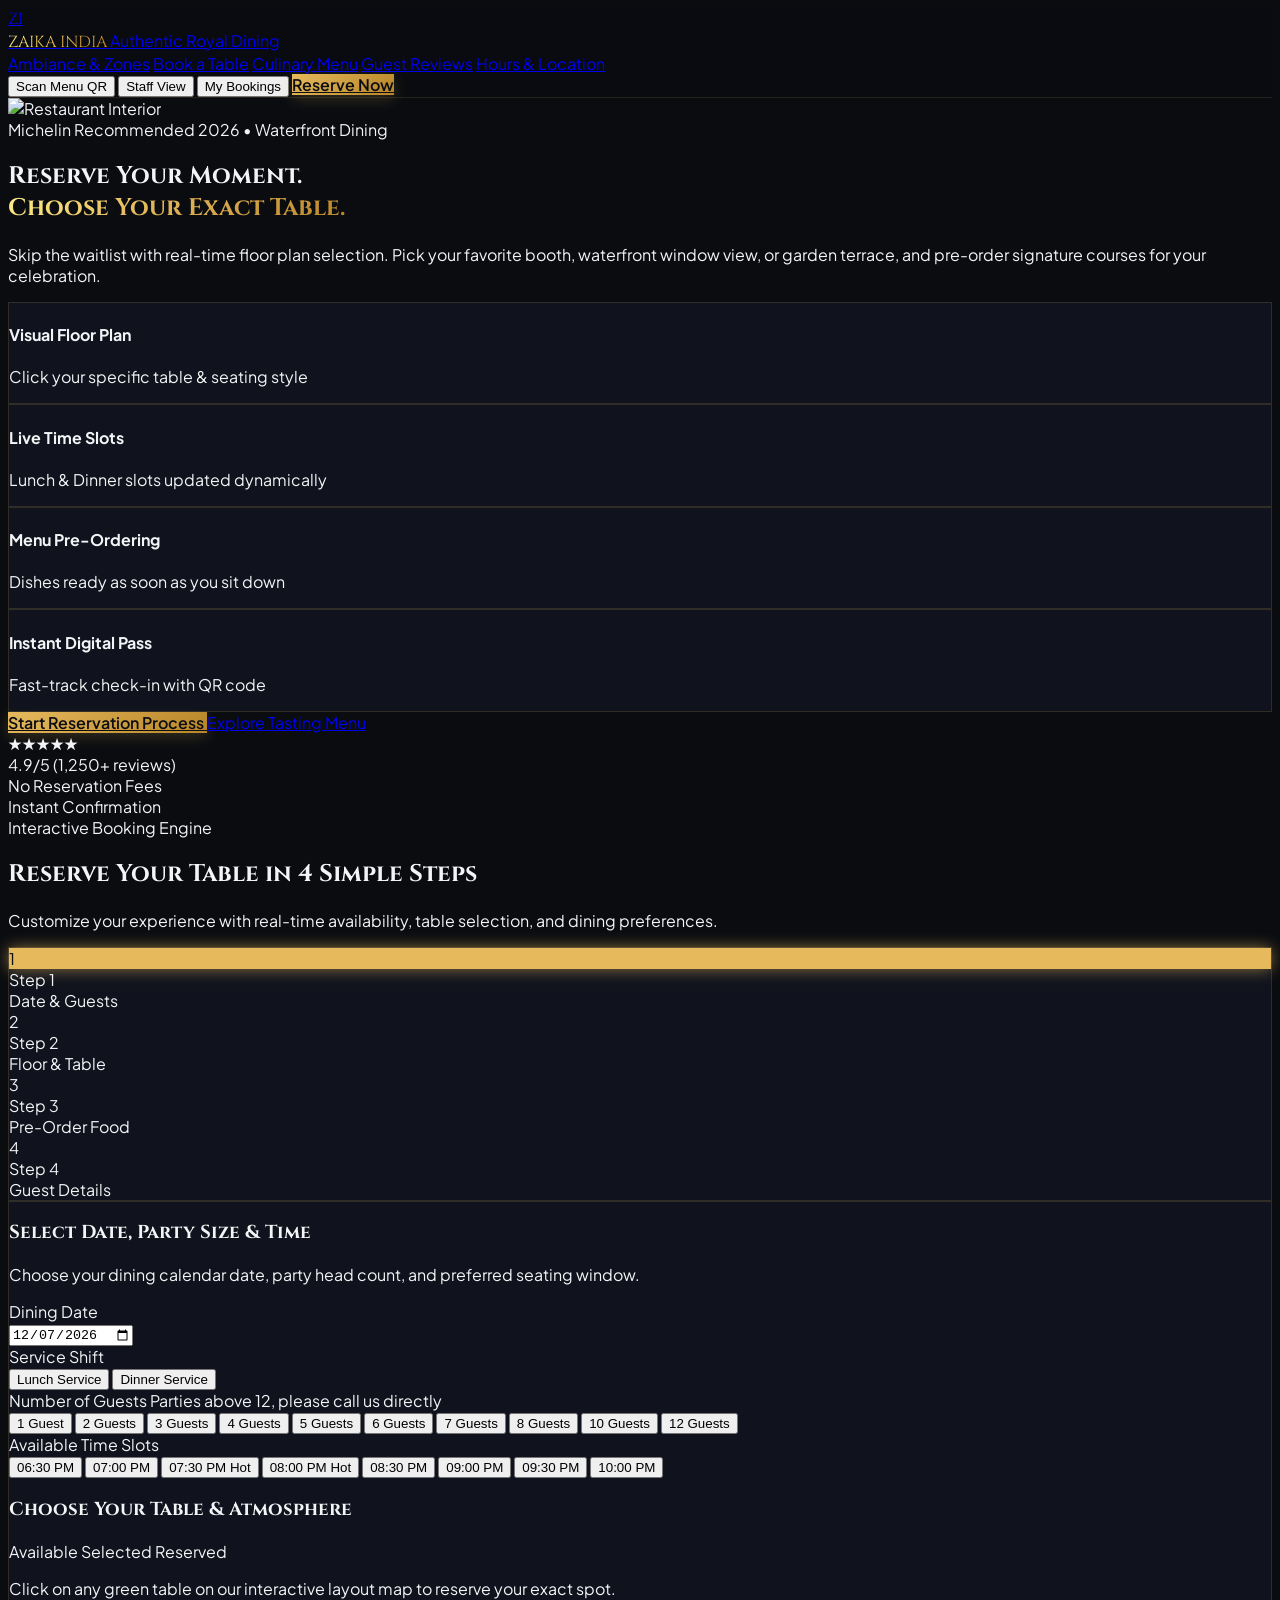
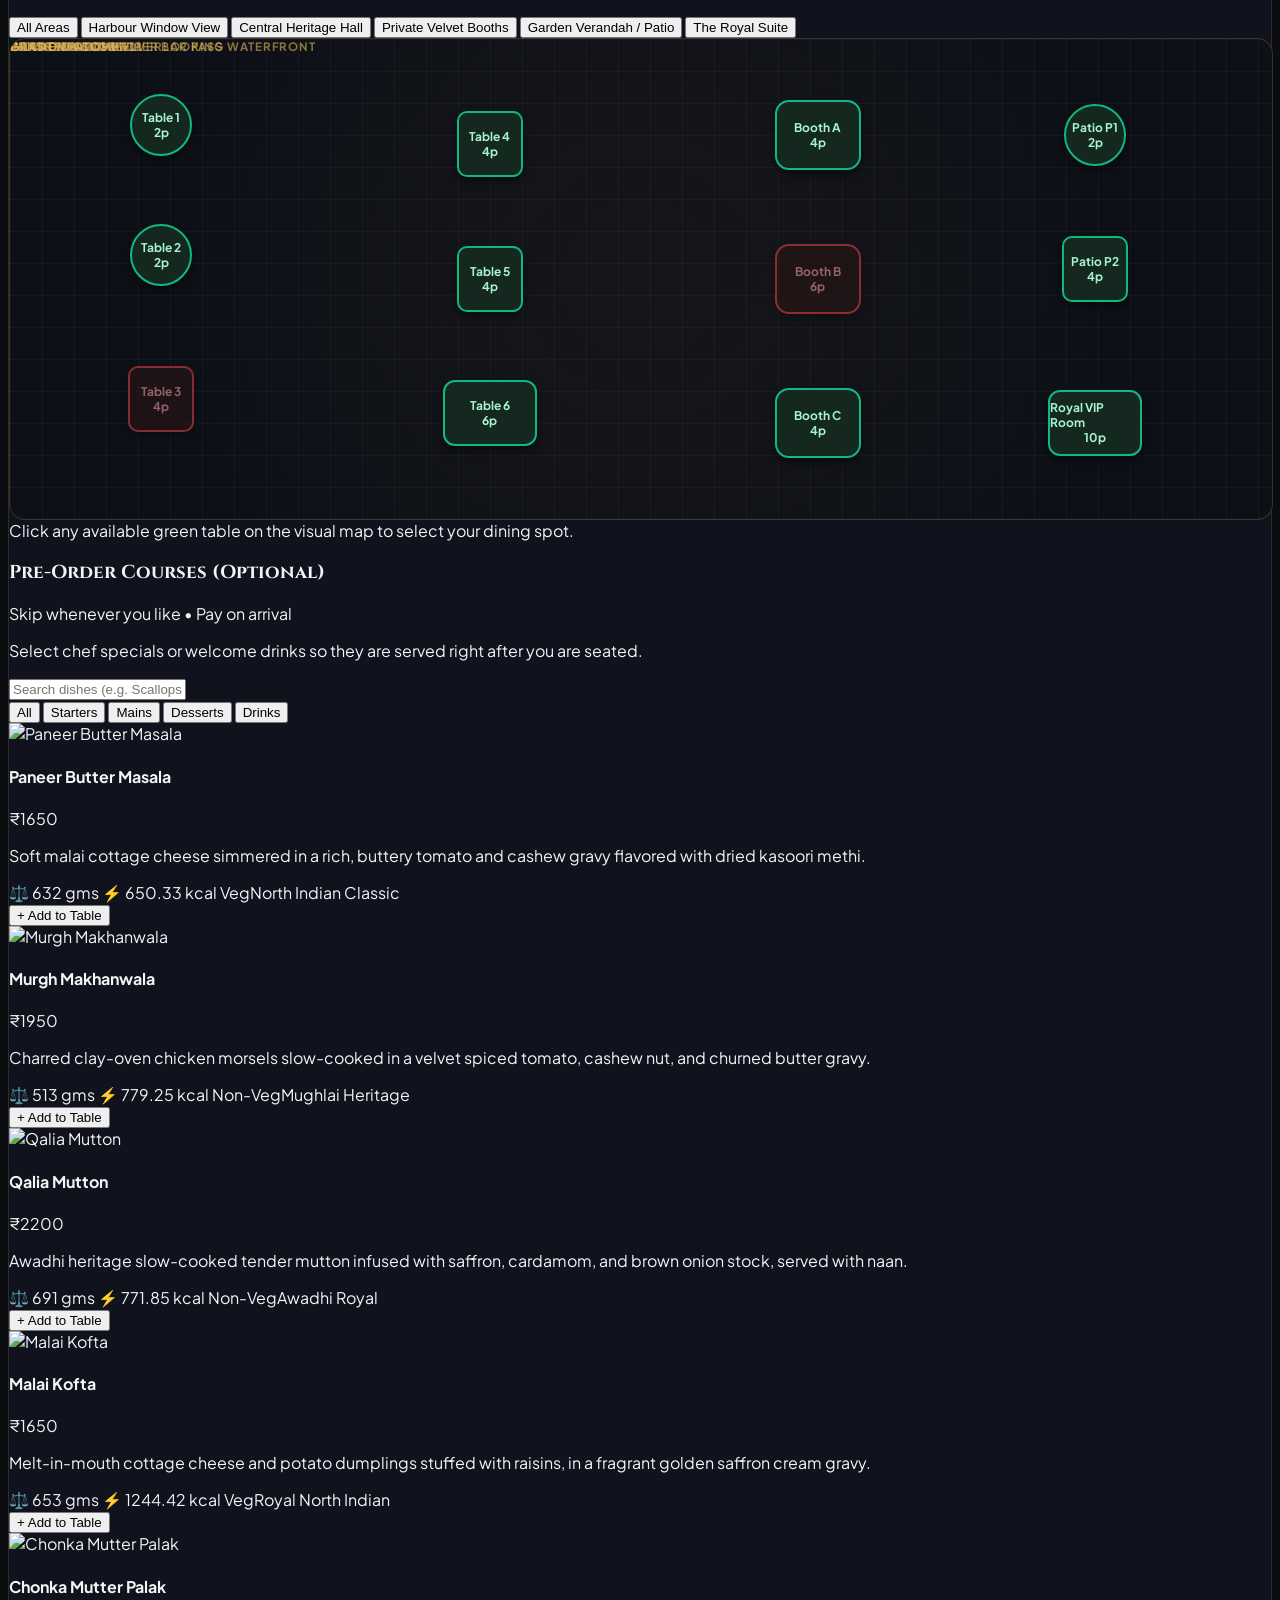
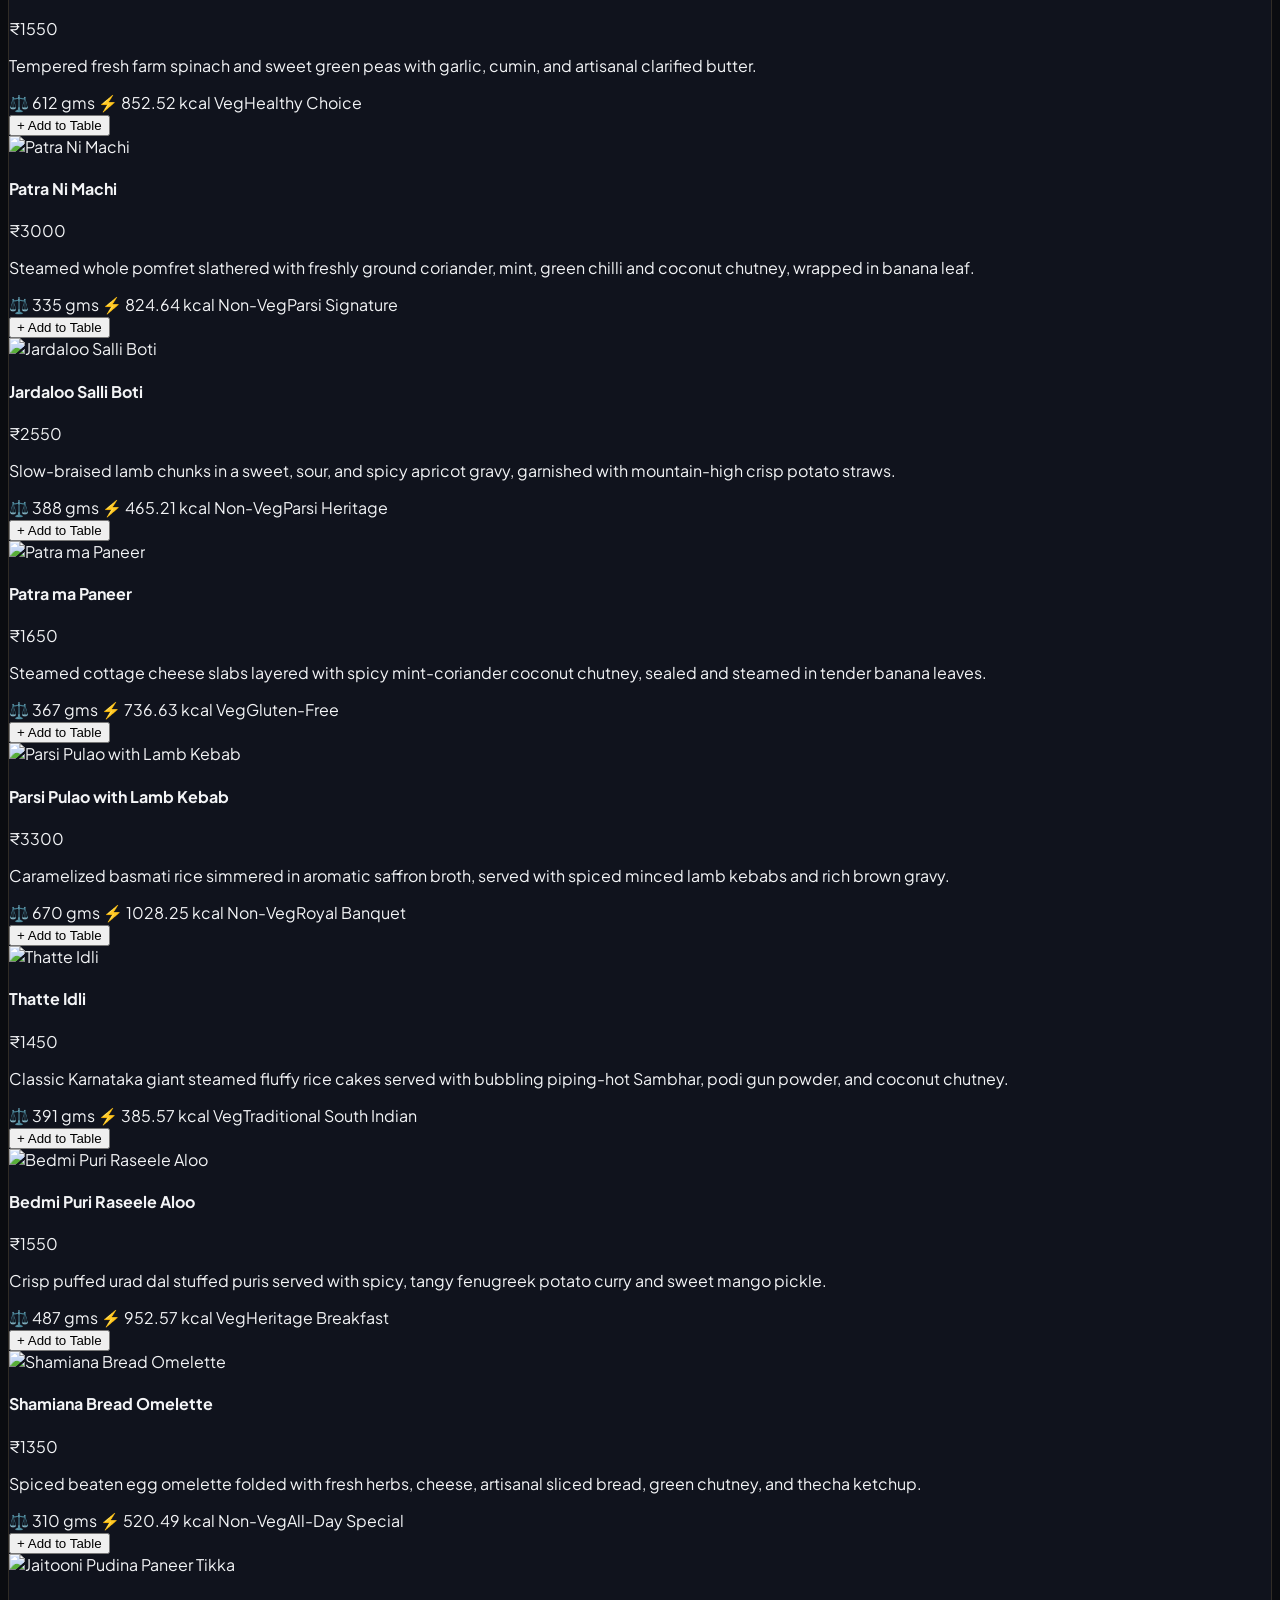
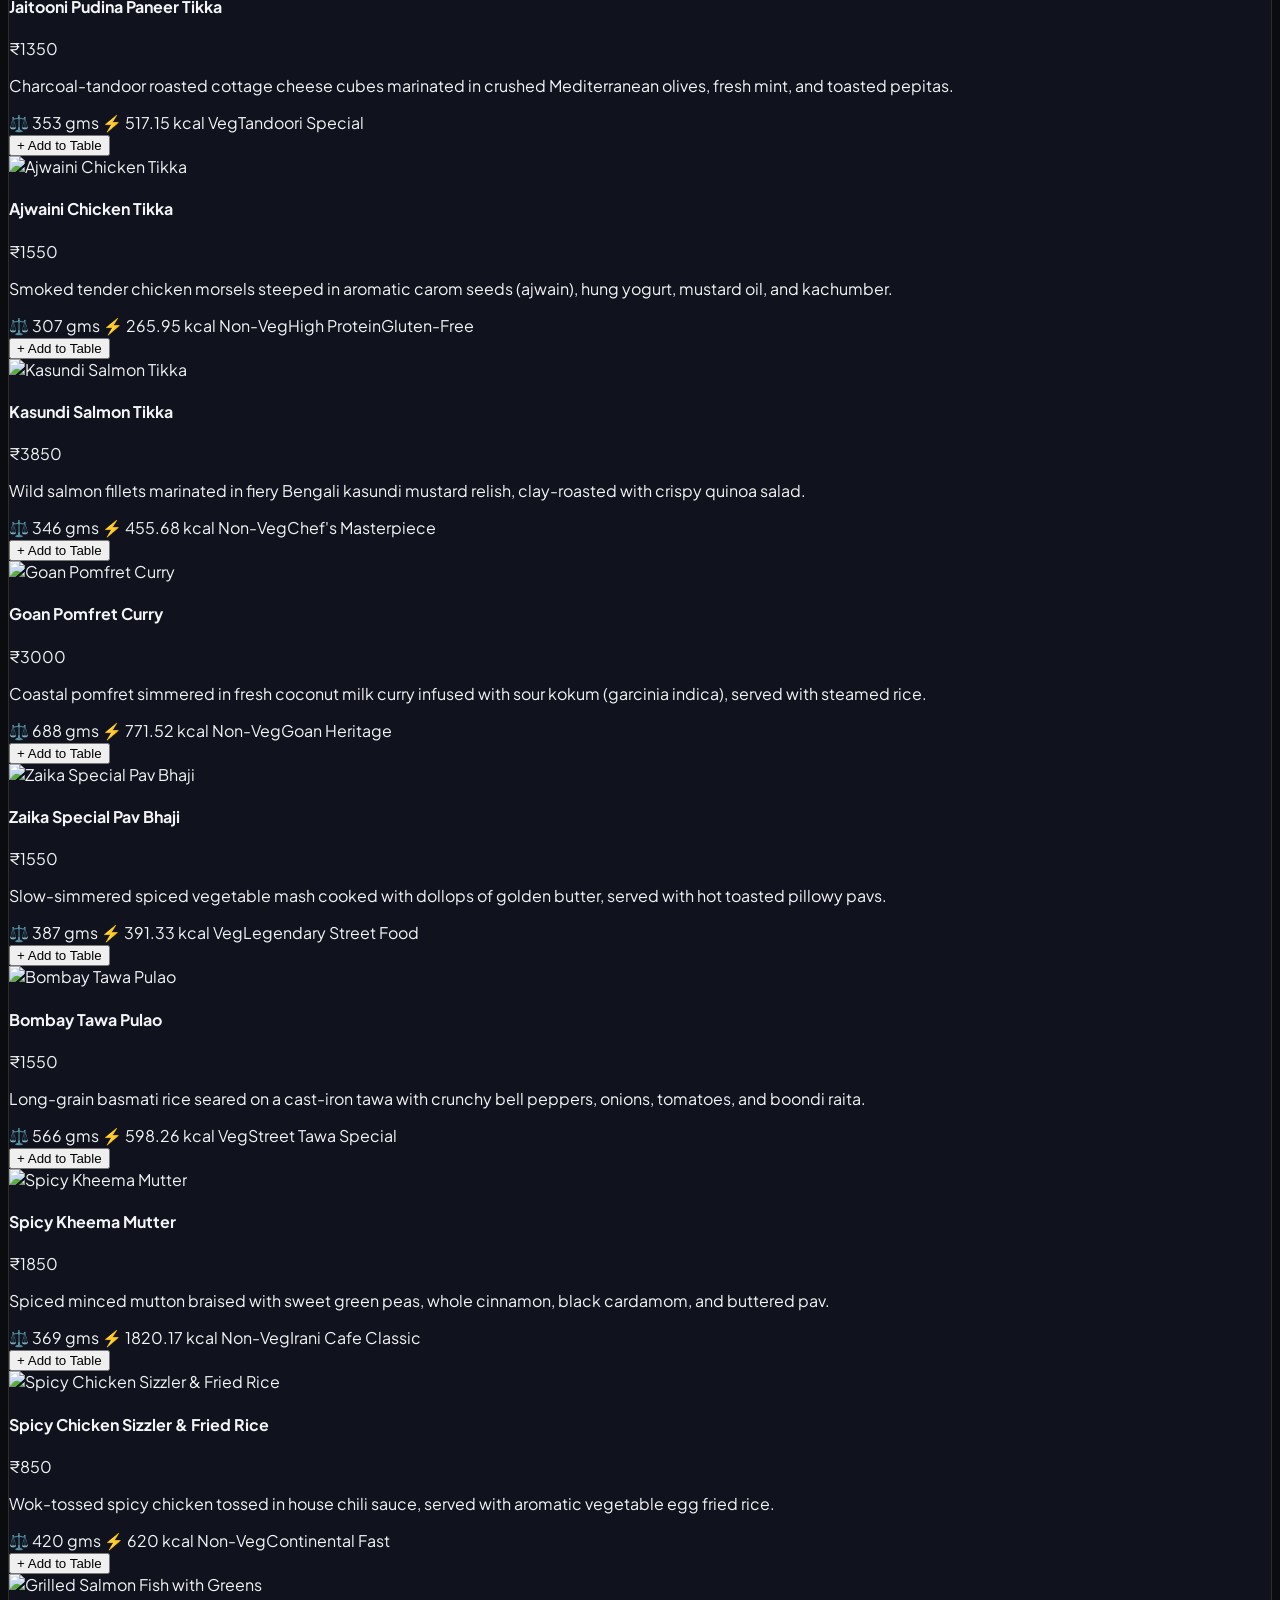
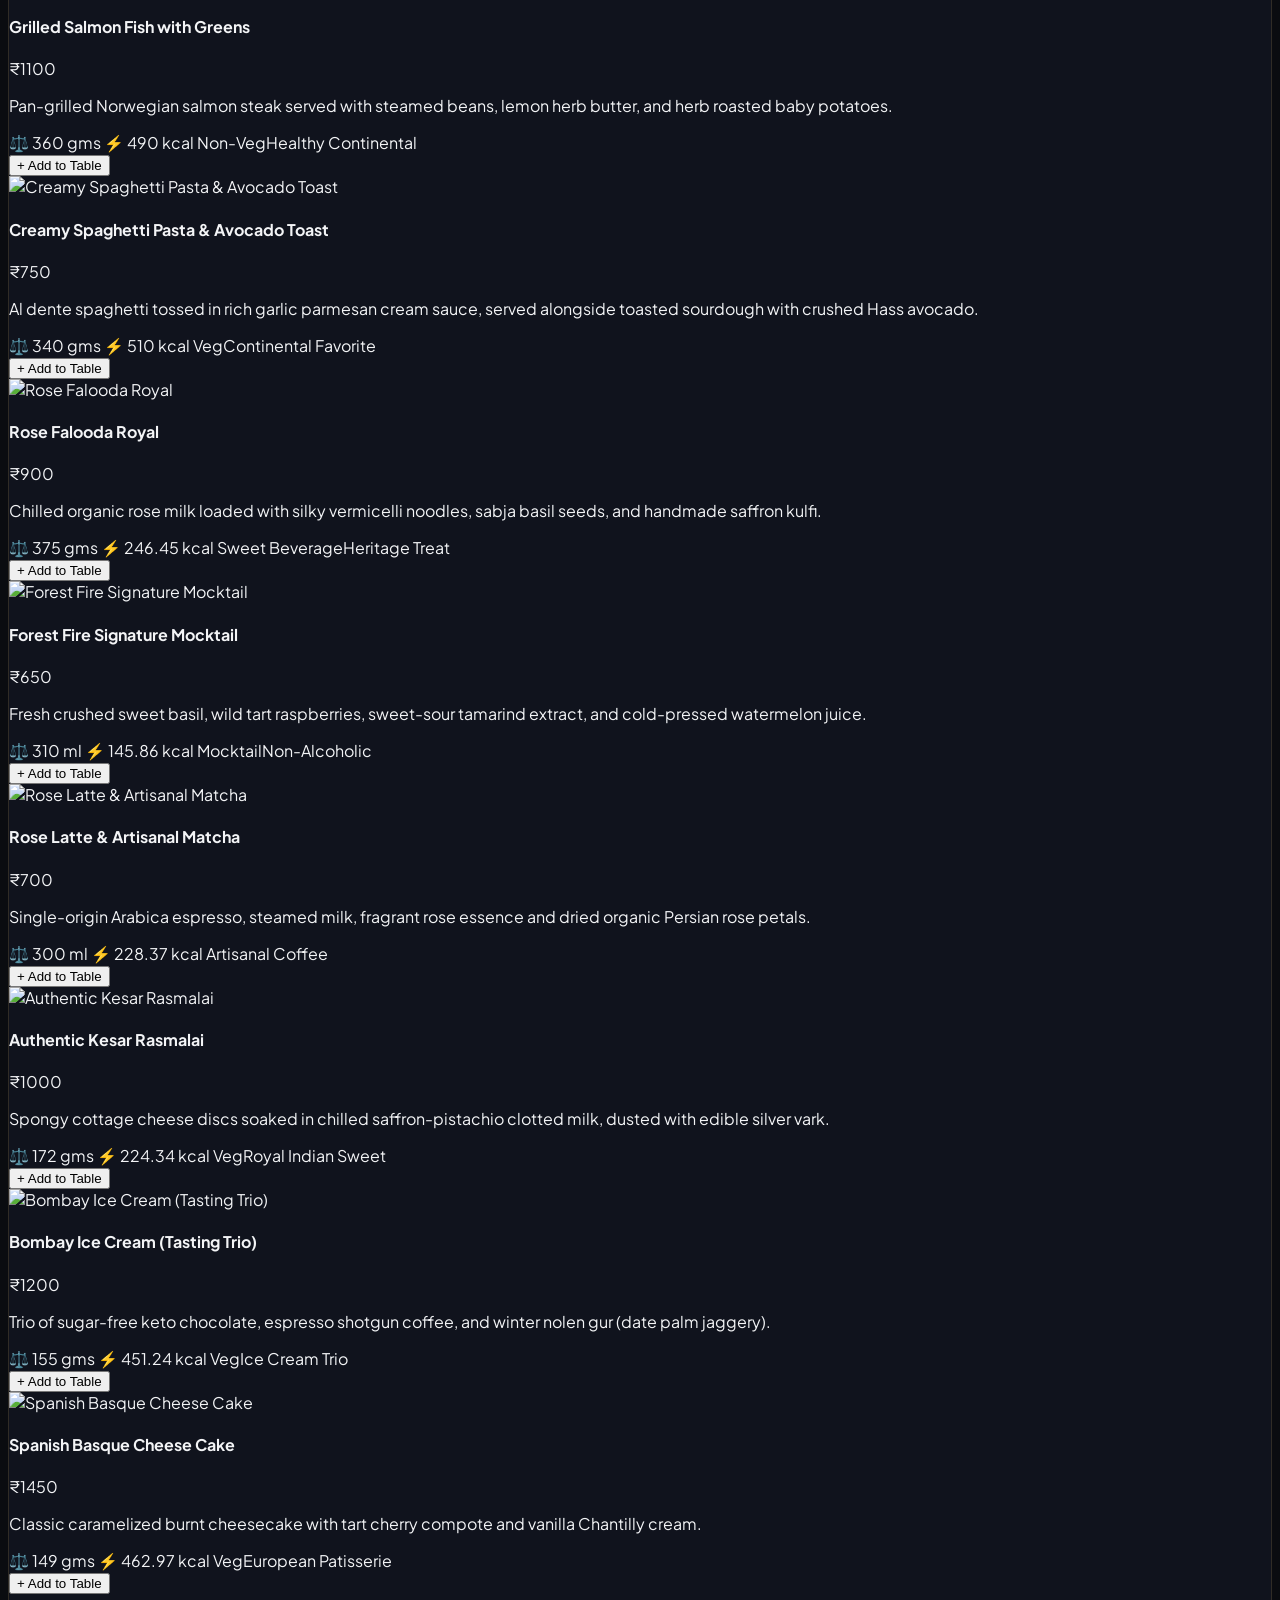
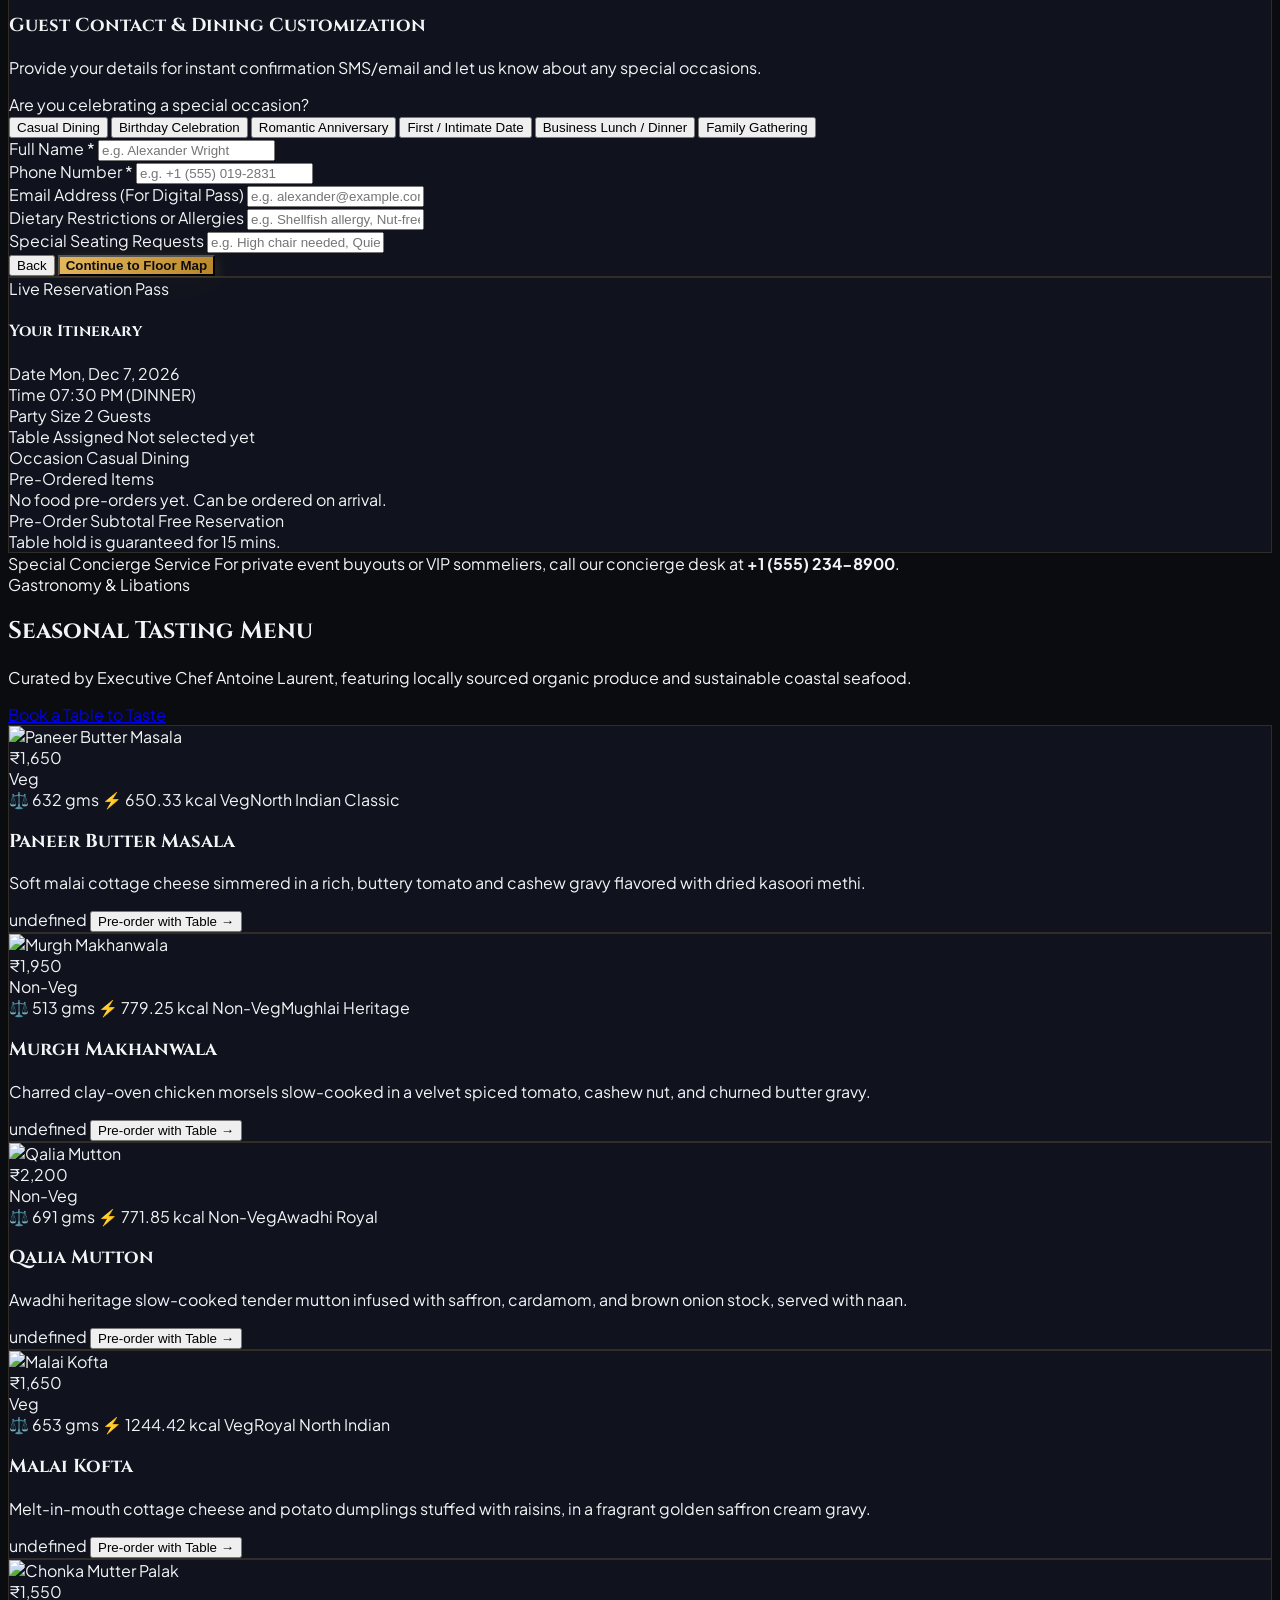
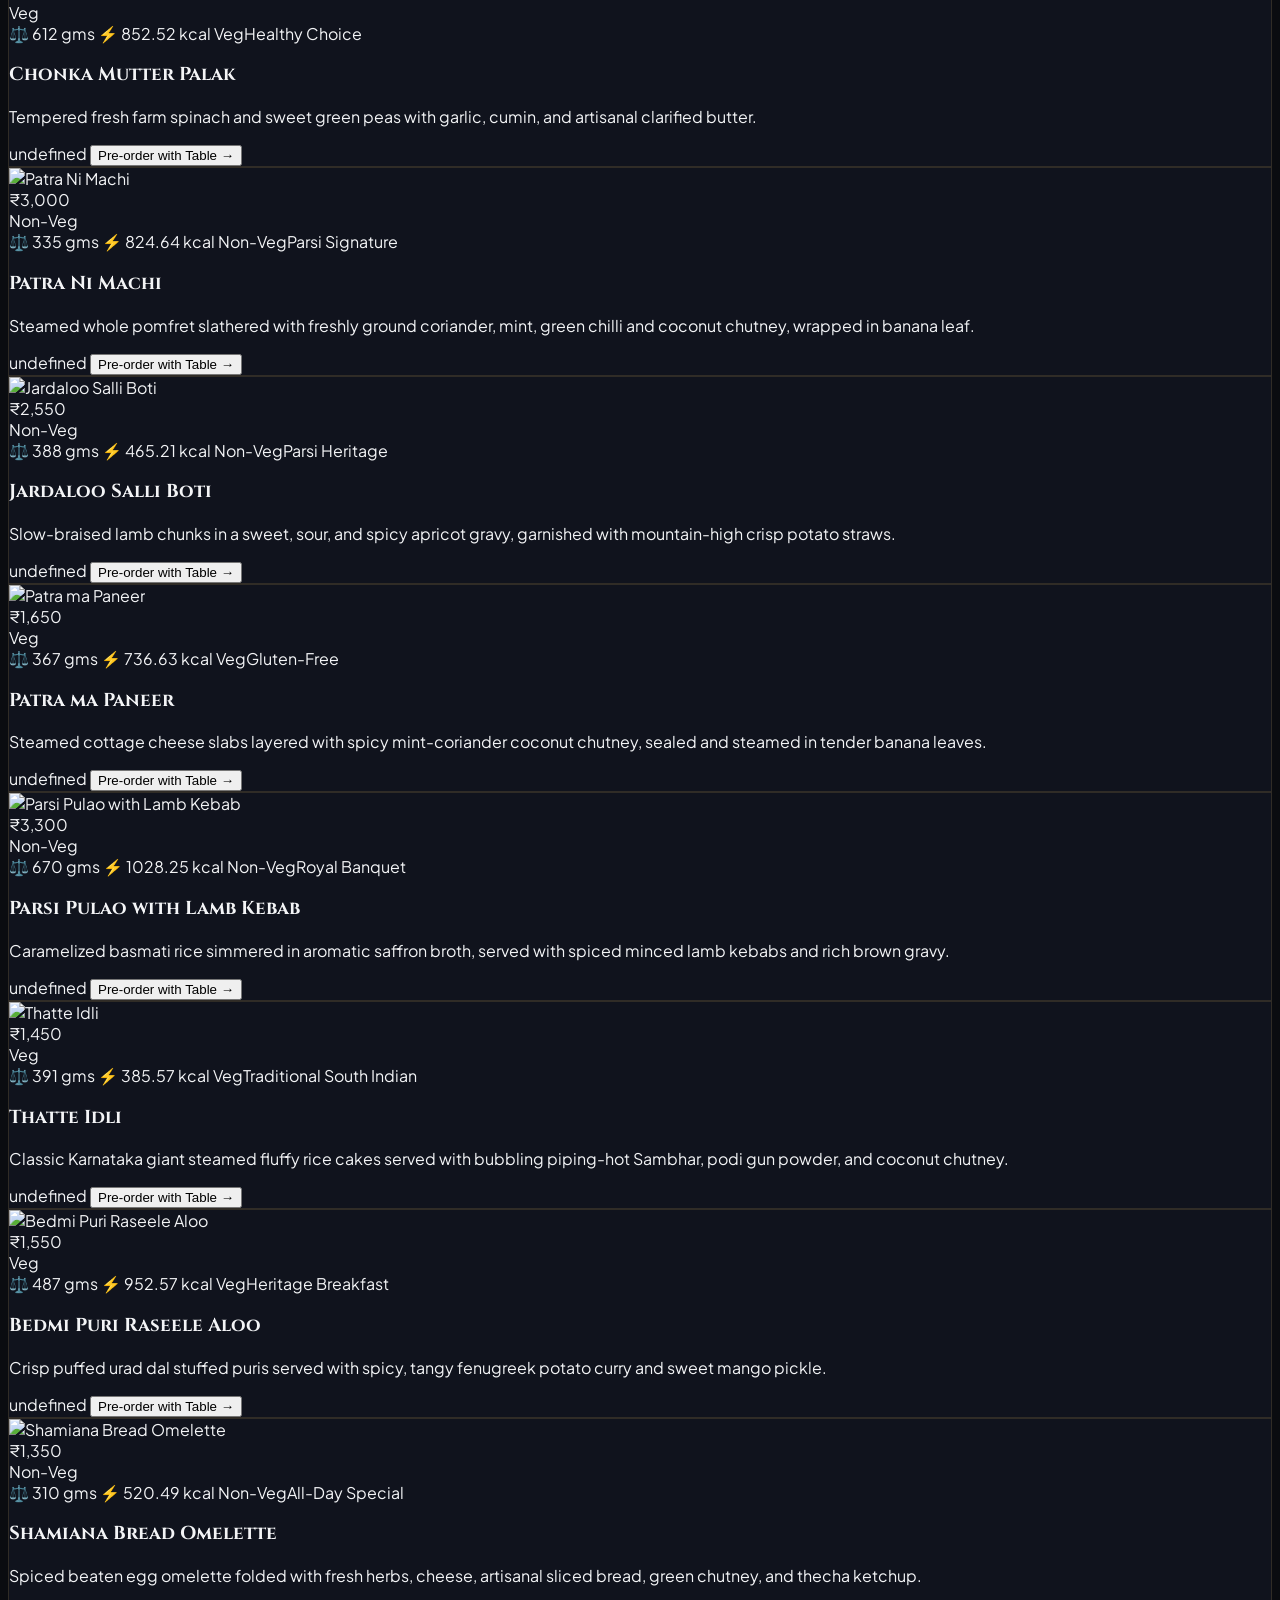
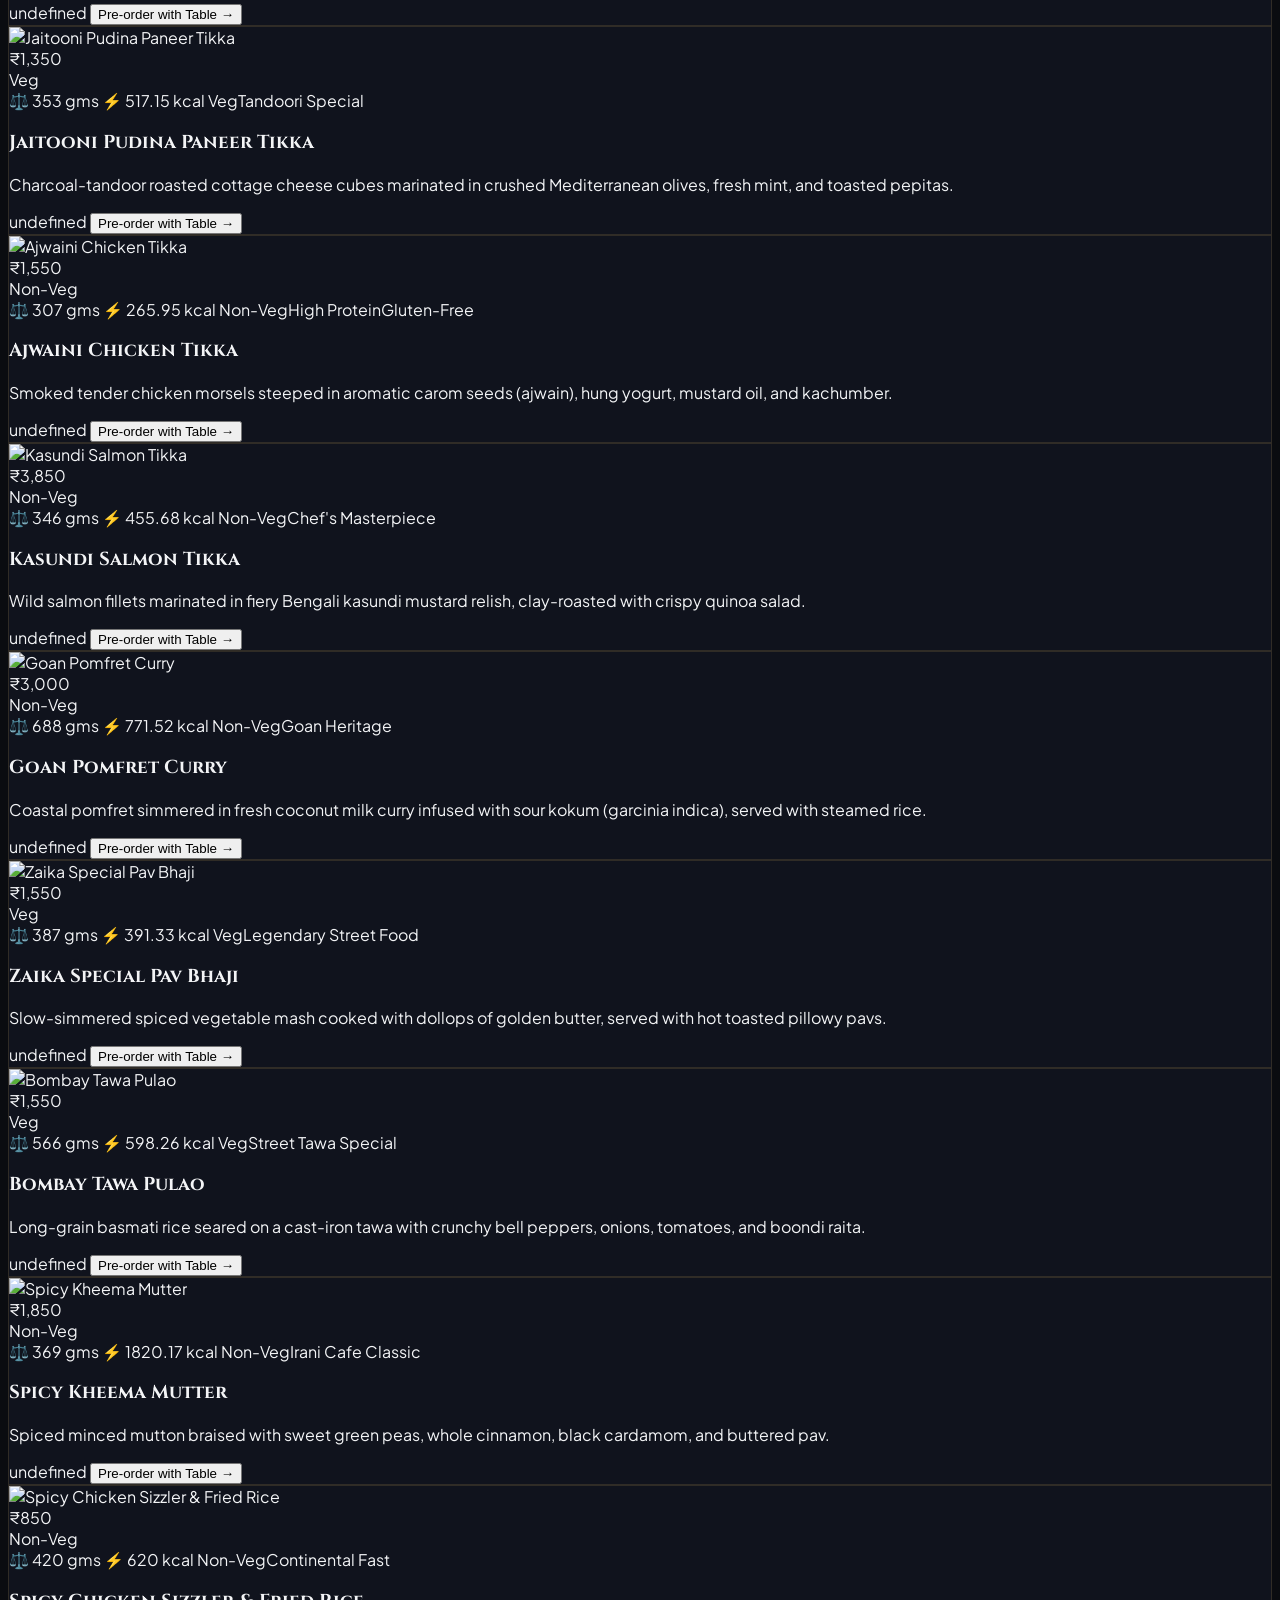
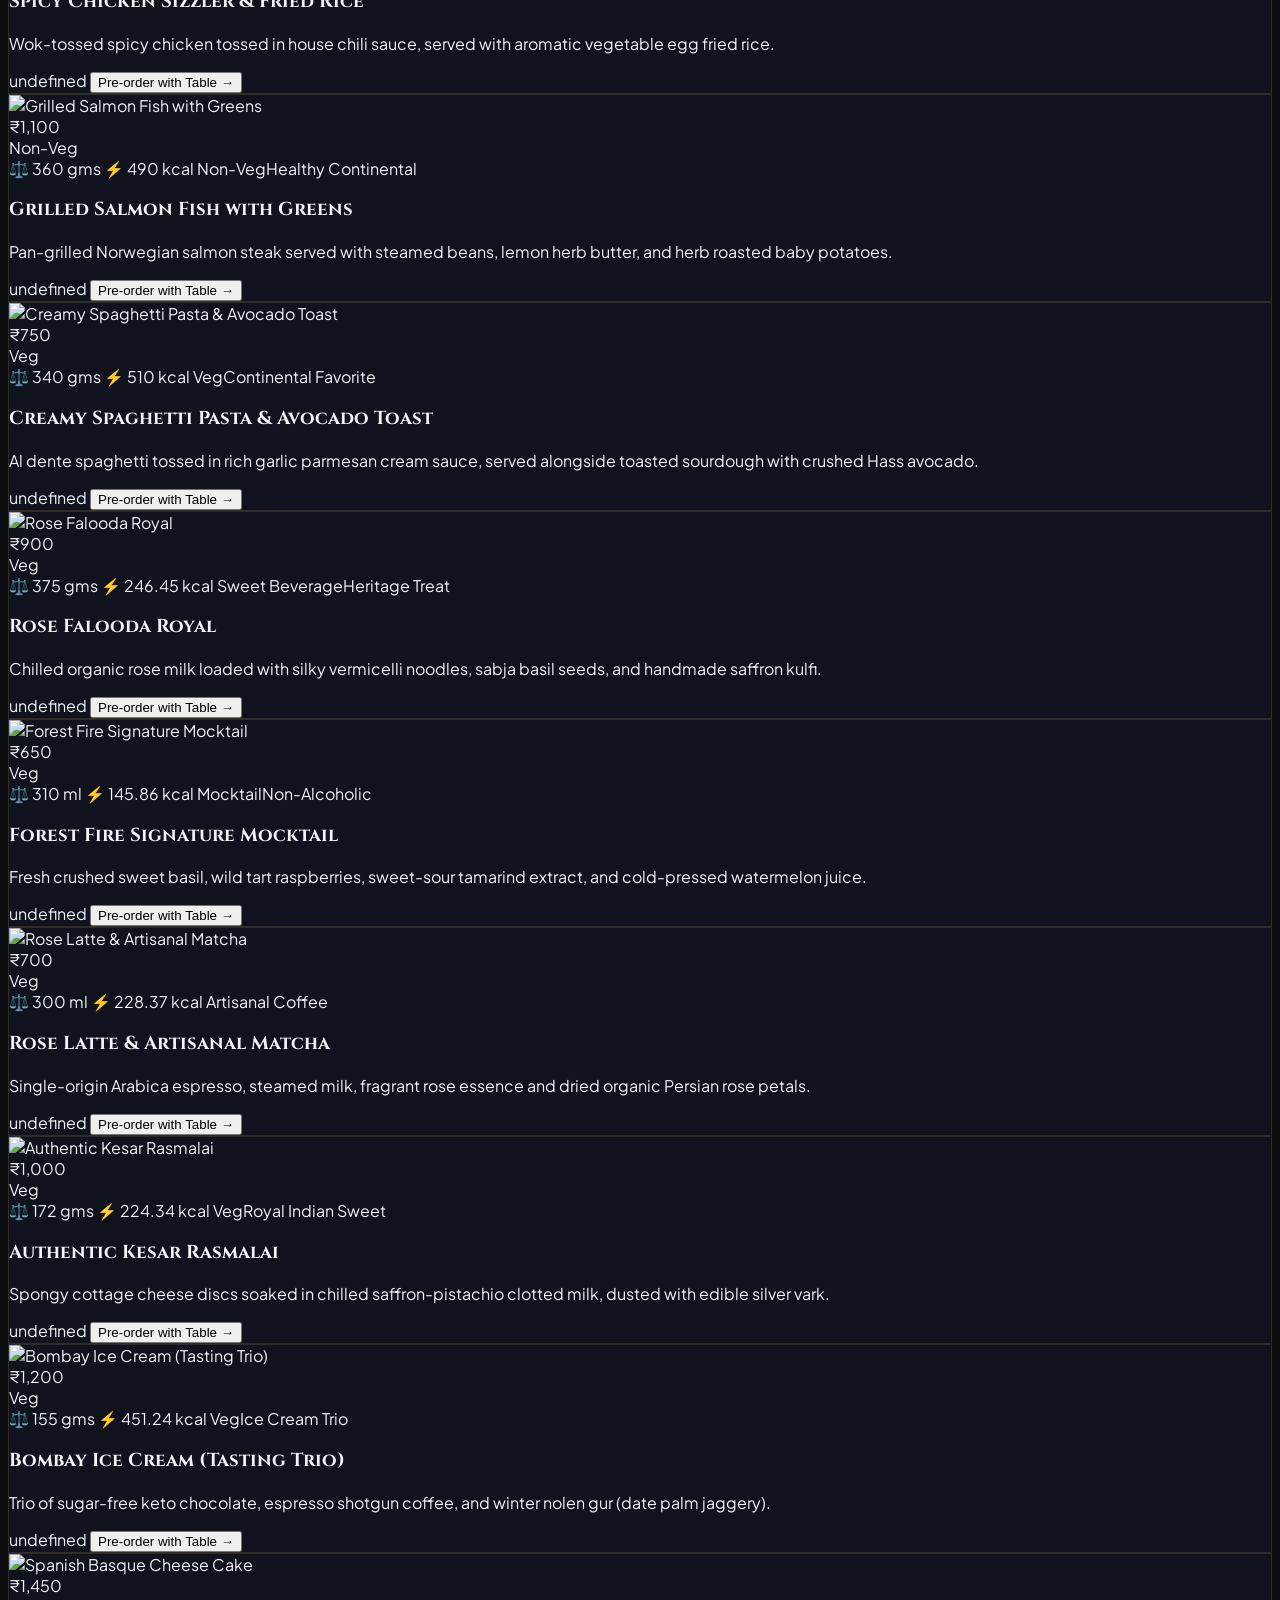
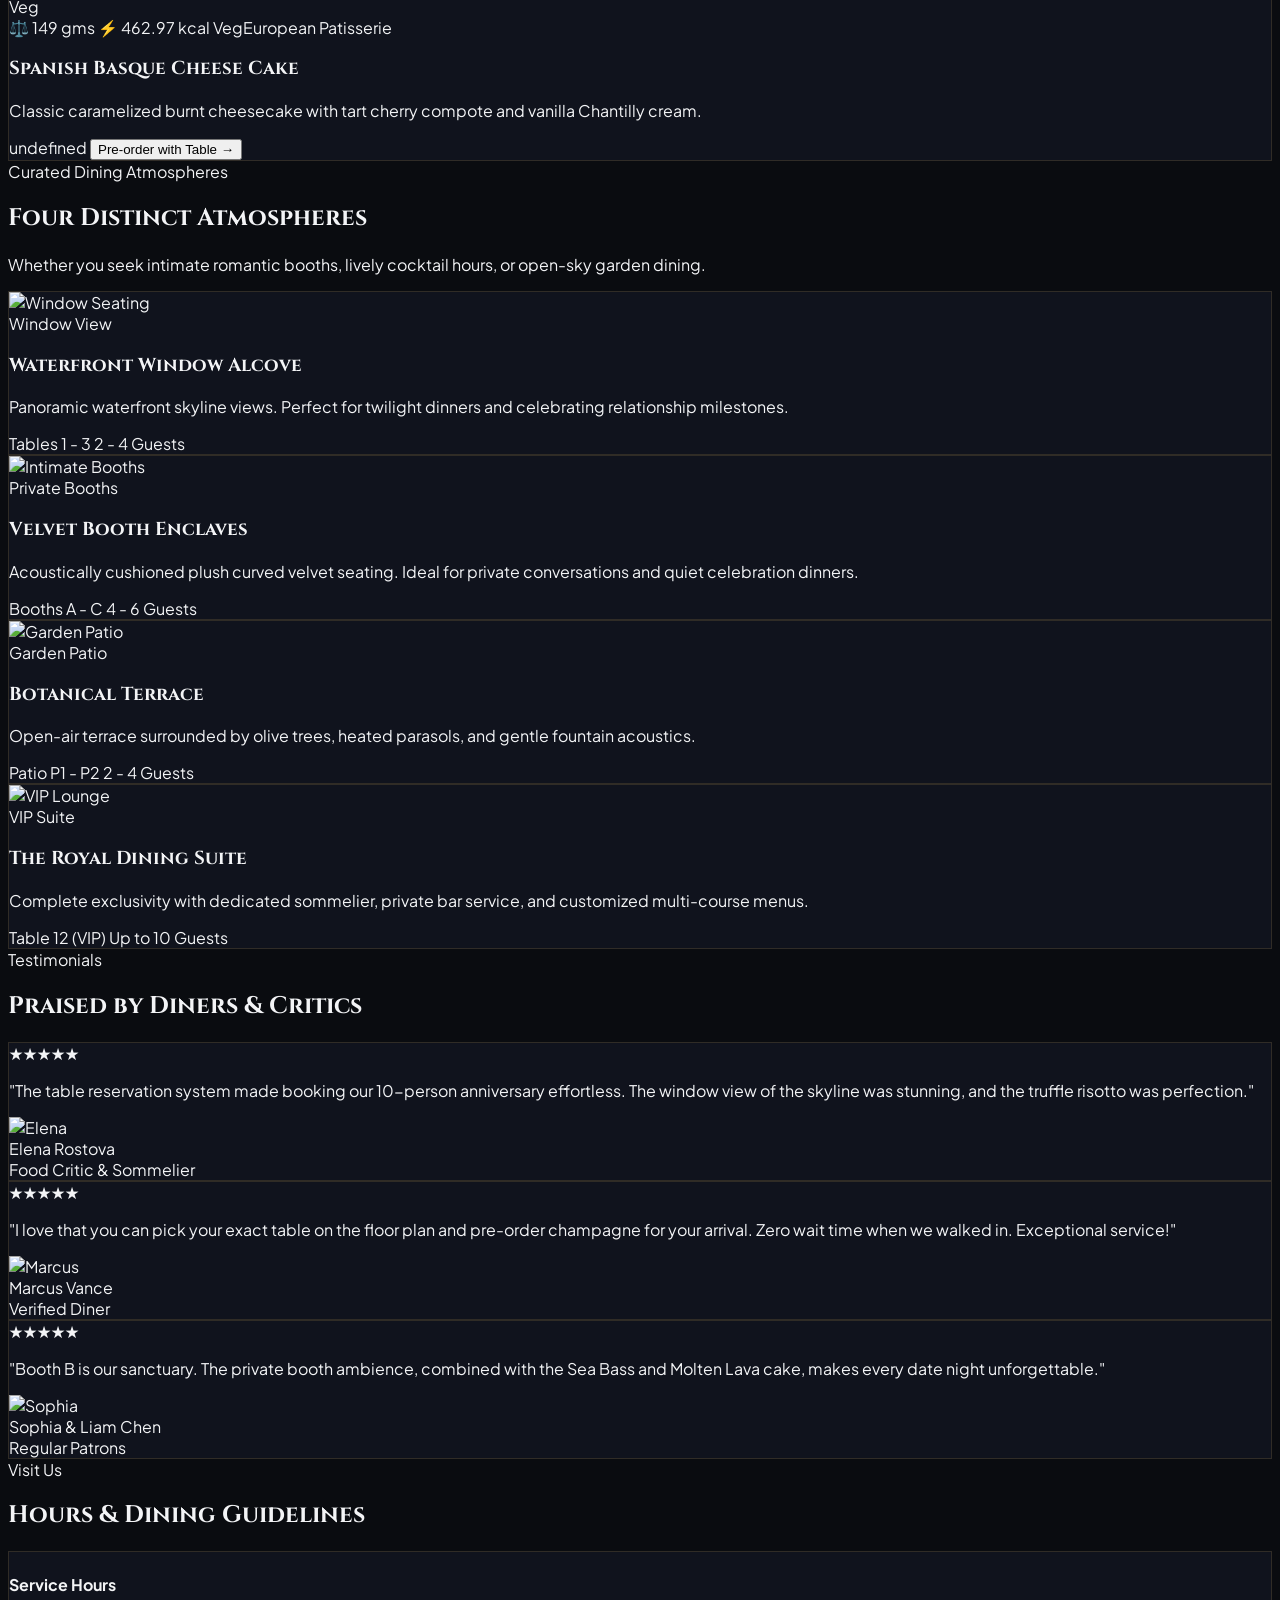
==== index.html @ bc763e9b "first commit" ====
<!DOCTYPE html>
<html lang="en" class="scroll-smooth">
<head>
  <meta charset="UTF-8">
  <meta name="viewport" content="width=device-width, initial-scale=1.0">
  <title>Zaika India | Authentic Royal Table Reservation & Digital QR Menu</title>
  <!-- Tailwind CSS CDN -->
  <script src="https://cdn.tailwindcss.com"></script>
  <script>
    tailwind.config = {
      theme: {
        extend: {
          colors: {
            gold: {
              300: '#fde047',
              400: '#facc15',
              500: '#e5b95c',
              600: '#c99330',
              700: '#a3711e',
            },
            obsidian: '#0a0c10',
            charcoal: '#121620'
          }
        }
      }
    }
  </script>
  <!-- Lucide Icons -->
  <script src="https://unpkg.com/lucide@latest"></script>
  <!-- Custom Stylesheet -->
  <link rel="stylesheet" href="styles.css">
</head>
<body class="bg-[#0a0c10] text-stone-100 antialiased selection:bg-amber-500 selection:text-stone-950">

  <!-- Toast Notification Center -->
  <div id="toastContainer" class="fixed top-5 right-5 z-50 flex flex-col gap-2 pointer-events-none"></div>

  <!-- Header / Navbar -->
  <header class="fixed top-0 left-0 right-0 z-40 glass-header">
    <div class="max-w-7xl mx-auto px-4 sm:px-6 lg:px-8 h-20 flex items-center justify-between">
      
      <!-- Logo -->
      <a href="#" class="flex items-center gap-3 group">
        <div class="w-10 h-10 rounded-xl bg-gradient-to-br from-amber-400 via-amber-500 to-amber-700 flex items-center justify-center text-stone-950 font-serif font-black text-xl shadow-lg shadow-amber-500/20 group-hover:scale-105 transition-transform">
          ZI
        </div>
        <div>
          <span class="font-serif text-xl tracking-wider font-bold gold-gradient-text block leading-none">ZAIKA INDIA</span>
          <span class="text-[10px] tracking-[0.25em] text-stone-400 uppercase font-medium">Authentic Royal Dining</span>
        </div>
      </a>

      <!-- Desktop Navigation -->
      <nav class="hidden md:flex items-center gap-8 text-sm font-medium text-stone-300">
        <a href="#experience" class="hover:text-amber-400 transition-colors">Ambiance & Zones</a>
        <a href="#reservationWizardSection" class="hover:text-amber-400 transition-colors">Book a Table</a>
        <a href="#menu" class="hover:text-amber-400 transition-colors">Culinary Menu</a>
        <a href="#reviews" class="hover:text-amber-400 transition-colors">Guest Reviews</a>
        <a href="#contact" class="hover:text-amber-400 transition-colors">Hours & Location</a>
      </nav>

      <!-- Action Buttons -->
      <div class="flex items-center gap-3">
        <!-- Digital QR Menu Modal Button -->
        <button id="btnOpenQrModal" class="flex items-center gap-1.5 px-3 py-2 rounded-xl bg-amber-500/15 border border-amber-500/40 text-xs font-semibold text-amber-300 hover:bg-amber-500 hover:text-stone-950 transition-all shadow-md">
          <i data-lucide="qr-code" class="w-4 h-4"></i>
          <span class="hidden sm:inline">Scan Menu QR</span>
        </button>

        <!-- Host Dashboard Toggle -->
        <button id="btnToggleHostMode" title="Staff / Host View" class="hidden sm:flex items-center gap-1.5 px-3 py-1.5 rounded-lg bg-stone-900 border border-stone-800 hover:border-amber-500/50 text-xs font-medium text-stone-300 transition-all">
          <i data-lucide="shield" class="w-3.5 h-3.5 text-amber-400"></i>
          <span>Staff View</span>
        </button>

        <!-- Lookup My Booking -->
        <button id="btnOpenLookupModal" class="flex items-center gap-1.5 px-3.5 py-2 rounded-xl bg-stone-900/90 border border-stone-800 text-xs font-semibold text-stone-300 hover:text-white hover:bg-stone-800 transition-all">
          <i data-lucide="search" class="w-3.5 h-3.5 text-amber-400"></i>
          <span class="hidden sm:inline">My Bookings</span>
        </button>

        <!-- Reserve CTA Button -->
        <a href="#reservationWizardSection" class="btn-reserve-anchor gold-gradient-btn px-4 py-2 sm:px-5 sm:py-2.5 rounded-xl text-xs sm:text-sm flex items-center gap-2">
          <i data-lucide="calendar" class="w-4 h-4"></i>
          <span>Reserve Now</span>
        </a>
      </div>
    </div>
  </header>

  <!-- Hero Section -->
  <section class="relative min-h-screen pt-32 pb-20 flex items-center justify-center overflow-hidden">
    <!-- Background Visual Overlay -->
    <div class="absolute inset-0 z-0">
      <img src="https://images.unsplash.com/photo-1550966871-3ed3cdb5ed0c?auto=format&fit=crop&w=1920&q=80" alt="Restaurant Interior" class="w-full h-full object-cover opacity-25 filter brightness-75 scale-105" />
      <div class="absolute inset-0 bg-gradient-to-t from-[#0a0c10] via-[#0a0c10]/80 to-transparent"></div>
      <div class="absolute inset-0 bg-[radial-gradient(ellipse_at_center,_var(--tw-gradient-stops))] from-amber-500/10 via-transparent to-transparent"></div>
    </div>

    <div class="relative z-10 max-w-5xl mx-auto px-4 text-center">
      <!-- Tag badge -->
      <div class="inline-flex items-center gap-2 px-4 py-1.5 rounded-full bg-amber-500/10 border border-amber-500/30 text-amber-300 text-xs font-semibold uppercase tracking-wider mb-6 animate-pulse">
        <i data-lucide="sparkles" class="w-3.5 h-3.5 text-amber-400"></i>
        <span>Michelin Recommended 2026 • Waterfront Dining</span>
      </div>

      <!-- Main Headline -->
      <h1 class="font-serif text-4xl sm:text-6xl md:text-7xl font-bold tracking-tight text-white mb-6 leading-tight">
        Reserve Your Moment. <br>
        <span class="gold-gradient-text">Choose Your Exact Table.</span>
      </h1>

      <p class="text-stone-300 text-base sm:text-lg md:text-xl max-w-3xl mx-auto mb-10 leading-relaxed font-light">
        Skip the waitlist with real-time floor plan selection. Pick your favorite booth, waterfront window view, or garden terrace, and pre-order signature courses for your celebration.
      </p>

      <!-- Quick Feature Highlights -->
      <div class="grid grid-cols-2 md:grid-cols-4 gap-4 max-w-4xl mx-auto mb-12">
        <div class="glass-panel p-4 rounded-xl text-left border border-stone-800/80">
          <div class="w-8 h-8 rounded-lg bg-amber-500/10 text-amber-400 flex items-center justify-center mb-2">
            <i data-lucide="map" class="w-4 h-4"></i>
          </div>
          <h4 class="text-sm font-bold text-stone-100">Visual Floor Plan</h4>
          <p class="text-[11px] text-stone-400 mt-0.5">Click your specific table & seating style</p>
        </div>

        <div class="glass-panel p-4 rounded-xl text-left border border-stone-800/80">
          <div class="w-8 h-8 rounded-lg bg-amber-500/10 text-amber-400 flex items-center justify-center mb-2">
            <i data-lucide="clock" class="w-4 h-4"></i>
          </div>
          <h4 class="text-sm font-bold text-stone-100">Live Time Slots</h4>
          <p class="text-[11px] text-stone-400 mt-0.5">Lunch & Dinner slots updated dynamically</p>
        </div>

        <div class="glass-panel p-4 rounded-xl text-left border border-stone-800/80">
          <div class="w-8 h-8 rounded-lg bg-amber-500/10 text-amber-400 flex items-center justify-center mb-2">
            <i data-lucide="utensils" class="w-4 h-4"></i>
          </div>
          <h4 class="text-sm font-bold text-stone-100">Menu Pre-Ordering</h4>
          <p class="text-[11px] text-stone-400 mt-0.5">Dishes ready as soon as you sit down</p>
        </div>

        <div class="glass-panel p-4 rounded-xl text-left border border-stone-800/80">
          <div class="w-8 h-8 rounded-lg bg-amber-500/10 text-amber-400 flex items-center justify-center mb-2">
            <i data-lucide="qr-code" class="w-4 h-4"></i>
          </div>
          <h4 class="text-sm font-bold text-stone-100">Instant Digital Pass</h4>
          <p class="text-[11px] text-stone-400 mt-0.5">Fast-track check-in with QR code</p>
        </div>
      </div>

      <!-- Action Buttons -->
      <div class="flex flex-col sm:flex-row items-center justify-center gap-4">
        <a href="#reservationWizardSection" class="btn-reserve-anchor gold-gradient-btn px-8 py-4 rounded-xl text-sm font-bold flex items-center gap-2 shadow-2xl">
          <span>Start Reservation Process</span>
          <i data-lucide="arrow-down" class="w-4 h-4"></i>
        </a>
        <a href="#menu" class="px-7 py-4 rounded-xl bg-stone-900/80 hover:bg-stone-800 border border-stone-700 text-stone-200 text-sm font-medium flex items-center gap-2 transition-all">
          <i data-lucide="book-open" class="w-4 h-4 text-amber-400"></i>
          <span>Explore Tasting Menu</span>
        </a>
      </div>

      <!-- Quick Trust Indicators -->
      <div class="flex items-center justify-center gap-6 mt-12 text-stone-400 text-xs">
        <div class="flex items-center gap-1.5">
          <div class="flex text-amber-400">★★★★★</div>
          <span class="text-stone-300 font-semibold">4.9/5</span> (1,250+ reviews)
        </div>
        <div class="w-1 h-1 rounded-full bg-stone-700"></div>
        <div>No Reservation Fees</div>
        <div class="w-1 h-1 rounded-full bg-stone-700"></div>
        <div>Instant Confirmation</div>
      </div>
    </div>
  </section>

  <!-- Main Booking Wizard Section -->
  <section id="reservationWizardSection" class="py-20 px-4 sm:px-6 lg:px-8 max-w-7xl mx-auto">
    <div class="text-center mb-12">
      <span class="text-xs uppercase tracking-[0.2em] text-amber-400 font-bold">Interactive Booking Engine</span>
      <h2 class="font-serif text-3xl sm:text-4xl md:text-5xl font-bold text-white mt-2">
        Reserve Your Table in 4 Simple Steps
      </h2>
      <p class="text-stone-400 text-sm sm:text-base max-w-xl mx-auto mt-2">
        Customize your experience with real-time availability, table selection, and dining preferences.
      </p>
    </div>

    <!-- Step Progress Header -->
    <div class="glass-panel p-4 sm:p-6 rounded-2xl mb-8 max-w-4xl mx-auto border border-stone-800">
      <div class="grid grid-cols-2 sm:grid-cols-4 gap-4">
        
        <div class="wizard-step-indicator step-active cursor-pointer flex items-center gap-3" data-step="1">
          <div class="step-circle w-9 h-9 rounded-full flex items-center justify-center font-bold text-sm bg-amber-500 text-stone-950 ring-4 ring-amber-500/30">1</div>
          <div class="text-left">
            <div class="text-[10px] uppercase text-stone-400">Step 1</div>
            <div class="step-label text-xs font-semibold text-amber-400">Date & Guests</div>
          </div>
        </div>

        <div class="wizard-step-indicator cursor-pointer flex items-center gap-3" data-step="2">
          <div class="step-circle w-9 h-9 rounded-full flex items-center justify-center font-bold text-sm bg-stone-800 text-stone-400 border border-stone-700">2</div>
          <div class="text-left">
            <div class="text-[10px] uppercase text-stone-400">Step 2</div>
            <div class="step-label text-xs font-semibold text-stone-400">Floor & Table</div>
          </div>
        </div>

        <div class="wizard-step-indicator cursor-pointer flex items-center gap-3" data-step="3">
          <div class="step-circle w-9 h-9 rounded-full flex items-center justify-center font-bold text-sm bg-stone-800 text-stone-400 border border-stone-700">3</div>
          <div class="text-left">
            <div class="text-[10px] uppercase text-stone-400">Step 3</div>
            <div class="step-label text-xs font-semibold text-stone-400">Pre-Order Food</div>
          </div>
        </div>

        <div class="wizard-step-indicator cursor-pointer flex items-center gap-3" data-step="4">
          <div class="step-circle w-9 h-9 rounded-full flex items-center justify-center font-bold text-sm bg-stone-800 text-stone-400 border border-stone-700">4</div>
          <div class="text-left">
            <div class="text-[10px] uppercase text-stone-400">Step 4</div>
            <div class="step-label text-xs font-semibold text-stone-400">Guest Details</div>
          </div>
        </div>

      </div>
    </div>

    <!-- Booking Container: Wizard Content + Live Summary Sidebar -->
    <div id="reservationWizardContainer" class="grid grid-cols-1 lg:grid-cols-12 gap-8 items-start">
      
      <!-- Wizard Interactive Column (8 cols) -->
      <div class="lg:col-span-8 glass-panel p-6 sm:p-8 rounded-2xl border border-stone-800 shadow-2xl relative min-h-[580px] flex flex-col justify-between">
        
        <!-- STEP 1: DATE, MEAL, PARTY SIZE & TIME -->
        <div id="wizardStep1" class="space-y-6">
          <div>
            <h3 class="font-serif text-2xl font-bold text-stone-100 flex items-center gap-2">
              <i data-lucide="calendar" class="w-6 h-6 text-amber-400"></i>
              <span>Select Date, Party Size & Time</span>
            </h3>
            <p class="text-stone-400 text-xs sm:text-sm mt-1">
              Choose your dining calendar date, party head count, and preferred seating window.
            </p>
          </div>

          <!-- Date and Service Period -->
          <div class="grid grid-cols-1 sm:grid-cols-2 gap-4">
            <!-- Date input -->
            <div class="space-y-2">
              <label class="block text-xs font-bold uppercase tracking-wider text-stone-300">Dining Date</label>
              <div class="relative">
                <input type="date" id="bookingDateInput" class="w-full bg-stone-900 border border-stone-800 focus:border-amber-500 rounded-xl px-4 py-3 text-sm text-stone-100 font-medium focus:outline-none focus:ring-1 focus:ring-amber-500 transition-all cursor-pointer">
              </div>
            </div>

            <!-- Lunch vs Dinner Toggle -->
            <div class="space-y-2">
              <label class="block text-xs font-bold uppercase tracking-wider text-stone-300">Service Shift</label>
              <div class="grid grid-cols-2 p-1 bg-stone-900 rounded-xl border border-stone-800 text-xs font-medium">
                <button type="button" id="mealLunchBtn" class="py-2.5 rounded-lg text-stone-300 hover:bg-stone-800 transition-all">
                  Lunch Service
                </button>
                <button type="button" id="mealDinnerBtn" class="py-2.5 rounded-lg bg-amber-500 text-stone-950 font-semibold transition-all">
                  Dinner Service
                </button>
              </div>
            </div>
          </div>

          <!-- Party Size Selector -->
          <div class="space-y-2">
            <div class="flex items-center justify-between">
              <label class="block text-xs font-bold uppercase tracking-wider text-stone-300">Number of Guests</label>
              <span class="text-xs text-amber-400/90 font-medium">Parties above 12, please call us directly</span>
            </div>
            <div id="partySizeButtonsContainer" class="grid grid-cols-5 sm:grid-cols-10 gap-2">
              <!-- Rendered via JS -->
            </div>
          </div>

          <!-- Time Slots -->
          <div class="space-y-2">
            <label class="block text-xs font-bold uppercase tracking-wider text-stone-300">Available Time Slots</label>
            <div id="timeSlotsContainer" class="grid grid-cols-3 sm:grid-cols-4 md:grid-cols-5 gap-2.5">
              <!-- Rendered via JS -->
            </div>
          </div>
        </div>

        <!-- STEP 2: INTERACTIVE FLOOR PLAN & TABLE PICKER -->
        <div id="wizardStep2" class="space-y-6 hidden">
          <div>
            <div class="flex flex-col sm:flex-row sm:items-center justify-between gap-2">
              <h3 class="font-serif text-2xl font-bold text-stone-100 flex items-center gap-2">
                <i data-lucide="armchair" class="w-6 h-6 text-amber-400"></i>
                <span>Choose Your Table & Atmosphere</span>
              </h3>
              <!-- Legend -->
              <div class="flex items-center gap-3 text-[11px] text-stone-300">
                <span class="flex items-center gap-1.5"><span class="w-2.5 h-2.5 rounded-full bg-emerald-500"></span> Available</span>
                <span class="flex items-center gap-1.5"><span class="w-2.5 h-2.5 rounded-full bg-amber-500"></span> Selected</span>
                <span class="flex items-center gap-1.5"><span class="w-2.5 h-2.5 rounded-full bg-rose-500"></span> Reserved</span>
              </div>
            </div>
            <p class="text-stone-400 text-xs sm:text-sm mt-1">
              Click on any green table on our interactive layout map to reserve your exact spot.
            </p>
          </div>

          <!-- Zone filter tabs -->
          <div id="floorPlanZoneFilters" class="flex flex-wrap gap-2">
            <!-- Rendered via JS -->
          </div>

          <!-- Floor Plan Interactive Canvas -->
          <div id="floorPlanCanvas" class="floor-plan-canvas">
            <!-- Table nodes inserted here -->
          </div>

          <!-- Selected Table Details Card -->
          <div id="selectedTableDetailCard">
            <!-- Rendered via JS -->
          </div>
        </div>

        <!-- STEP 3: FOOD & DRINK PRE-ORDERING -->
        <div id="wizardStep3" class="space-y-6 hidden">
          <div>
            <div class="flex flex-col sm:flex-row sm:items-center justify-between gap-2">
              <h3 class="font-serif text-2xl font-bold text-stone-100 flex items-center gap-2">
                <i data-lucide="utensils-crossed" class="w-6 h-6 text-amber-400"></i>
                <span>Pre-Order Courses (Optional)</span>
              </h3>
              <span class="text-xs text-amber-400 bg-amber-500/10 border border-amber-500/20 px-2.5 py-1 rounded-full font-medium">
                Skip whenever you like • Pay on arrival
              </span>
            </div>
            <p class="text-stone-400 text-xs sm:text-sm mt-1">
              Select chef specials or welcome drinks so they are served right after you are seated.
            </p>
          </div>

          <!-- Search and Category Filters -->
          <div class="flex flex-col sm:flex-row gap-3">
            <div class="relative flex-1">
              <i data-lucide="search" class="w-4 h-4 text-stone-400 absolute left-3 top-3.5"></i>
              <input type="text" id="menuSearchInput" placeholder="Search dishes (e.g. Scallops, Wagyu, Tiramisu)..." class="w-full bg-stone-900 border border-stone-800 rounded-xl pl-9 pr-4 py-2.5 text-xs text-stone-100 placeholder:text-stone-500 focus:outline-none focus:border-amber-500">
            </div>
            <div class="flex flex-wrap gap-1.5">
              <button type="button" class="menu-category-btn px-3 py-2 rounded-xl text-xs font-semibold bg-amber-500 text-stone-950" data-category="all">All</button>
              <button type="button" class="menu-category-btn px-3 py-2 rounded-xl text-xs bg-stone-900 text-stone-300 hover:bg-stone-800" data-category="starters">Starters</button>
              <button type="button" class="menu-category-btn px-3 py-2 rounded-xl text-xs bg-stone-900 text-stone-300 hover:bg-stone-800" data-category="mains">Mains</button>
              <button type="button" class="menu-category-btn px-3 py-2 rounded-xl text-xs bg-stone-900 text-stone-300 hover:bg-stone-800" data-category="desserts">Desserts</button>
              <button type="button" class="menu-category-btn px-3 py-2 rounded-xl text-xs bg-stone-900 text-stone-300 hover:bg-stone-800" data-category="drinks">Drinks</button>
            </div>
          </div>

          <!-- Preorder Menu Items Grid -->
          <div id="preorderMenuGrid" class="grid grid-cols-1 md:grid-cols-2 gap-3 max-h-[360px] overflow-y-auto pr-1">
            <!-- Rendered via JS -->
          </div>
        </div>

        <!-- STEP 4: GUEST DETAILS & SPECIAL OCCASIONS -->
        <div id="wizardStep4" class="space-y-6 hidden">
          <div>
            <h3 class="font-serif text-2xl font-bold text-stone-100 flex items-center gap-2">
              <i data-lucide="user-check" class="w-6 h-6 text-amber-400"></i>
              <span>Guest Contact & Dining Customization</span>
            </h3>
            <p class="text-stone-400 text-xs sm:text-sm mt-1">
              Provide your details for instant confirmation SMS/email and let us know about any special occasions.
            </p>
          </div>

          <!-- Occasion Picker -->
          <div class="space-y-2">
            <label class="block text-xs font-bold uppercase tracking-wider text-stone-300">Are you celebrating a special occasion?</label>
            <div id="occasionGridContainer" class="grid grid-cols-2 sm:grid-cols-3 gap-2.5">
              <!-- Rendered via JS -->
            </div>
          </div>

          <!-- Contact Inputs -->
          <div class="grid grid-cols-1 sm:grid-cols-2 gap-4">
            <div class="space-y-1.5">
              <label class="block text-xs font-bold uppercase tracking-wider text-stone-300">Full Name *</label>
              <input type="text" id="guestFullName" placeholder="e.g. Alexander Wright" class="w-full bg-stone-900 border border-stone-800 focus:border-amber-500 rounded-xl px-4 py-2.5 text-sm text-stone-100 focus:outline-none">
            </div>

            <div class="space-y-1.5">
              <label class="block text-xs font-bold uppercase tracking-wider text-stone-300">Phone Number *</label>
              <input type="tel" id="guestPhone" placeholder="e.g. +1 (555) 019-2831" class="w-full bg-stone-900 border border-stone-800 focus:border-amber-500 rounded-xl px-4 py-2.5 text-sm text-stone-100 focus:outline-none">
            </div>

            <div class="space-y-1.5 sm:col-span-2">
              <label class="block text-xs font-bold uppercase tracking-wider text-stone-300">Email Address (For Digital Pass)</label>
              <input type="email" id="guestEmail" placeholder="e.g. alexander@example.com" class="w-full bg-stone-900 border border-stone-800 focus:border-amber-500 rounded-xl px-4 py-2.5 text-sm text-stone-100 focus:outline-none">
            </div>

            <div class="space-y-1.5">
              <label class="block text-xs font-bold uppercase tracking-wider text-stone-300">Dietary Restrictions or Allergies</label>
              <input type="text" id="guestDietaryRestrictions" placeholder="e.g. Shellfish allergy, Nut-free, Vegan" class="w-full bg-stone-900 border border-stone-800 focus:border-amber-500 rounded-xl px-4 py-2.5 text-sm text-stone-100 focus:outline-none">
            </div>

            <div class="space-y-1.5">
              <label class="block text-xs font-bold uppercase tracking-wider text-stone-300">Special Seating Requests</label>
              <input type="text" id="guestSpecialRequests" placeholder="e.g. High chair needed, Quiet corner, Candlelight" class="w-full bg-stone-900 border border-stone-800 focus:border-amber-500 rounded-xl px-4 py-2.5 text-sm text-stone-100 focus:outline-none">
            </div>
          </div>
        </div>

        <!-- Navigation Action Footer -->
        <div class="pt-6 border-t border-stone-800/80 flex items-center justify-between mt-6">
          <button type="button" id="btnPrevStep" class="invisible px-5 py-2.5 rounded-xl bg-stone-900 hover:bg-stone-800 border border-stone-700 text-stone-300 text-sm font-semibold flex items-center gap-2 transition-all">
            <i data-lucide="arrow-left" class="w-4 h-4"></i>
            <span>Back</span>
          </button>

          <button type="button" id="btnNextStep" class="gold-gradient-btn px-6 py-3 rounded-xl text-sm flex items-center gap-2">
            <span>Continue to Floor Map</span>
            <i data-lucide="arrow-right" class="w-4 h-4"></i>
          </button>
        </div>

      </div>

      <!-- Live Summary Sidebar (4 cols) -->
      <div class="lg:col-span-4 sticky top-28 space-y-4">
        <div class="glass-panel p-6 rounded-2xl border border-amber-500/20 shadow-2xl">
          <div class="flex items-center justify-between pb-4 border-b border-stone-800">
            <div>
              <span class="text-[10px] uppercase font-bold tracking-widest text-amber-400">Live Reservation Pass</span>
              <h4 class="font-serif text-lg font-bold text-white">Your Itinerary</h4>
            </div>
            <div class="w-8 h-8 rounded-lg bg-amber-500/10 text-amber-400 flex items-center justify-center">
              <i data-lucide="receipt" class="w-4 h-4"></i>
            </div>
          </div>

          <div class="py-4 space-y-3.5 text-sm">
            <div class="flex items-center justify-between">
              <span class="text-stone-400 text-xs flex items-center gap-1.5"><i data-lucide="calendar" class="w-3.5 h-3.5"></i> Date</span>
              <span id="summaryDate" class="font-semibold text-stone-200">Tomorrow</span>
            </div>

            <div class="flex items-center justify-between">
              <span class="text-stone-400 text-xs flex items-center gap-1.5"><i data-lucide="clock" class="w-3.5 h-3.5"></i> Time</span>
              <span id="summaryTime" class="font-semibold text-stone-200">07:30 PM (DINNER)</span>
            </div>

            <div class="flex items-center justify-between">
              <span class="text-stone-400 text-xs flex items-center gap-1.5"><i data-lucide="users" class="w-3.5 h-3.5"></i> Party Size</span>
              <span id="summaryGuests" class="font-semibold text-stone-200">2 Guests</span>
            </div>

            <div class="flex items-center justify-between">
              <span class="text-stone-400 text-xs flex items-center gap-1.5"><i data-lucide="map-pin" class="w-3.5 h-3.5"></i> Table Assigned</span>
              <span id="summaryTable" class="text-stone-500 italic text-xs">Not selected yet</span>
            </div>

            <div class="flex items-center justify-between">
              <span class="text-stone-400 text-xs flex items-center gap-1.5"><i data-lucide="sparkles" class="w-3.5 h-3.5"></i> Occasion</span>
              <span id="summaryOccasion" class="font-semibold text-stone-200">Casual Dining</span>
            </div>

            <!-- Preorders Breakdown -->
            <div class="pt-3 border-t border-stone-800">
              <span class="text-xs font-bold uppercase tracking-wider text-stone-300 block mb-2">Pre-Ordered Items</span>
              <div id="summaryPreordersContainer" class="space-y-1">
                <span class="text-xs text-stone-500 italic">No items pre-ordered.</span>
              </div>
            </div>
          </div>

          <!-- Total Estimation -->
          <div class="pt-4 border-t border-stone-800 flex items-center justify-between">
            <div>
              <span class="text-[10px] uppercase tracking-wider text-stone-400 block">Pre-Order Subtotal</span>
              <span id="summaryTotalEstimate" class="font-bold text-lg text-amber-400">Free Reservation</span>
            </div>
            <div class="text-right text-[11px] text-stone-400">
              Table hold is guaranteed for 15 mins.
            </div>
          </div>
        </div>

        <!-- Assistance Card -->
        <div class="p-4 rounded-xl bg-stone-900/60 border border-stone-800/80 text-xs text-stone-400 flex items-start gap-3">
          <i data-lucide="phone-call" class="w-4 h-4 text-amber-400 mt-0.5 flex-shrink-0"></i>
          <div>
            <span class="font-bold text-stone-300 block">Special Concierge Service</span>
            For private event buyouts or VIP sommeliers, call our concierge desk at <strong class="text-amber-400">+1 (555) 234-8900</strong>.
          </div>
        </div>
      </div>

    </div>
  </section>

  <!-- Culinary Menu Showcase Section -->
  <section id="menu" class="py-20 px-4 sm:px-6 lg:px-8 max-w-7xl mx-auto border-t border-stone-800/60">
    <div class="flex flex-col md:flex-row md:items-end justify-between mb-12">
      <div>
        <span class="text-xs uppercase tracking-[0.2em] text-amber-400 font-bold">Gastronomy & Libations</span>
        <h2 class="font-serif text-3xl sm:text-4xl md:text-5xl font-bold text-white mt-1">
          Seasonal Tasting Menu
        </h2>
        <p class="text-stone-400 text-sm max-w-lg mt-2">
          Curated by Executive Chef Antoine Laurent, featuring locally sourced organic produce and sustainable coastal seafood.
        </p>
      </div>

      <div class="mt-6 md:mt-0 flex gap-2">
        <a href="#reservationWizardSection" class="btn-reserve-anchor text-xs font-semibold px-4 py-2 rounded-xl bg-amber-500/10 border border-amber-500/30 text-amber-300 hover:bg-amber-500/20 transition-all flex items-center gap-1.5">
          <span>Book a Table to Taste</span>
          <i data-lucide="arrow-right" class="w-3.5 h-3.5"></i>
        </a>
      </div>
    </div>

    <!-- Public Menu Cards Grid -->
    <div id="publicMenuGrid" class="grid grid-cols-1 md:grid-cols-2 lg:grid-cols-3 gap-6">
      <!-- Rendered via JS -->
    </div>
  </section>

  <!-- Ambiance & Dining Zones Section -->
  <section id="experience" class="py-20 bg-stone-950 border-t border-stone-800/80">
    <div class="max-w-7xl mx-auto px-4 sm:px-6 lg:px-8">
      <div class="text-center max-w-2xl mx-auto mb-16">
        <span class="text-xs uppercase tracking-[0.2em] text-amber-400 font-bold">Curated Dining Atmospheres</span>
        <h2 class="font-serif text-3xl sm:text-4xl md:text-5xl font-bold text-white mt-2">
          Four Distinct Atmospheres
        </h2>
        <p class="text-stone-400 text-sm mt-2">
          Whether you seek intimate romantic booths, lively cocktail hours, or open-sky garden dining.
        </p>
      </div>

      <div class="grid grid-cols-1 md:grid-cols-2 lg:grid-cols-4 gap-6">
        
        <div class="glass-panel rounded-2xl overflow-hidden border border-stone-800 group hover:border-amber-500/40 transition-all">
          <div class="h-48 overflow-hidden relative">
            <img src="https://images.unsplash.com/photo-1517248135467-4c7edcad34c4?auto=format&fit=crop&w=700&q=80" alt="Window Seating" class="w-full h-full object-cover group-hover:scale-105 transition-transform duration-500">
            <div class="absolute inset-0 bg-gradient-to-t from-stone-950 via-transparent to-transparent"></div>
            <span class="absolute bottom-3 left-3 px-2 py-0.5 rounded bg-amber-500 text-stone-950 text-xs font-bold">Window View</span>
          </div>
          <div class="p-5">
            <h3 class="font-serif text-lg font-bold text-white mb-1">Waterfront Window Alcove</h3>
            <p class="text-stone-400 text-xs leading-relaxed">
              Panoramic waterfront skyline views. Perfect for twilight dinners and celebrating relationship milestones.
            </p>
            <div class="mt-4 pt-3 border-t border-stone-800 text-[11px] text-amber-400 font-semibold flex items-center justify-between">
              <span>Tables 1 - 3</span>
              <span>2 - 4 Guests</span>
            </div>
          </div>
        </div>

        <div class="glass-panel rounded-2xl overflow-hidden border border-stone-800 group hover:border-amber-500/40 transition-all">
          <div class="h-48 overflow-hidden relative">
            <img src="https://images.unsplash.com/photo-1559339352-11d035aa65de?auto=format&fit=crop&w=700&q=80" alt="Intimate Booths" class="w-full h-full object-cover group-hover:scale-105 transition-transform duration-500">
            <div class="absolute inset-0 bg-gradient-to-t from-stone-950 via-transparent to-transparent"></div>
            <span class="absolute bottom-3 left-3 px-2 py-0.5 rounded bg-amber-500 text-stone-950 text-xs font-bold">Private Booths</span>
          </div>
          <div class="p-5">
            <h3 class="font-serif text-lg font-bold text-white mb-1">Velvet Booth Enclaves</h3>
            <p class="text-stone-400 text-xs leading-relaxed">
              Acoustically cushioned plush curved velvet seating. Ideal for private conversations and quiet celebration dinners.
            </p>
            <div class="mt-4 pt-3 border-t border-stone-800 text-[11px] text-amber-400 font-semibold flex items-center justify-between">
              <span>Booths A - C</span>
              <span>4 - 6 Guests</span>
            </div>
          </div>
        </div>

        <div class="glass-panel rounded-2xl overflow-hidden border border-stone-800 group hover:border-amber-500/40 transition-all">
          <div class="h-48 overflow-hidden relative">
            <img src="https://images.unsplash.com/photo-1543007630-9710e4a00a20?auto=format&fit=crop&w=700&q=80" alt="Garden Patio" class="w-full h-full object-cover group-hover:scale-105 transition-transform duration-500">
            <div class="absolute inset-0 bg-gradient-to-t from-stone-950 via-transparent to-transparent"></div>
            <span class="absolute bottom-3 left-3 px-2 py-0.5 rounded bg-amber-500 text-stone-950 text-xs font-bold">Garden Patio</span>
          </div>
          <div class="p-5">
            <h3 class="font-serif text-lg font-bold text-white mb-1">Botanical Terrace</h3>
            <p class="text-stone-400 text-xs leading-relaxed">
              Open-air terrace surrounded by olive trees, heated parasols, and gentle fountain acoustics.
            </p>
            <div class="mt-4 pt-3 border-t border-stone-800 text-[11px] text-amber-400 font-semibold flex items-center justify-between">
              <span>Patio P1 - P2</span>
              <span>2 - 4 Guests</span>
            </div>
          </div>
        </div>

        <div class="glass-panel rounded-2xl overflow-hidden border border-stone-800 group hover:border-amber-500/40 transition-all">
          <div class="h-48 overflow-hidden relative">
            <img src="https://images.unsplash.com/photo-1578474846511-04ba529f0b88?auto=format&fit=crop&w=700&q=80" alt="VIP Lounge" class="w-full h-full object-cover group-hover:scale-105 transition-transform duration-500">
            <div class="absolute inset-0 bg-gradient-to-t from-stone-950 via-transparent to-transparent"></div>
            <span class="absolute bottom-3 left-3 px-2 py-0.5 rounded bg-amber-500 text-stone-950 text-xs font-bold">VIP Suite</span>
          </div>
          <div class="p-5">
            <h3 class="font-serif text-lg font-bold text-white mb-1">The Royal Dining Suite</h3>
            <p class="text-stone-400 text-xs leading-relaxed">
              Complete exclusivity with dedicated sommelier, private bar service, and customized multi-course menus.
            </p>
            <div class="mt-4 pt-3 border-t border-stone-800 text-[11px] text-amber-400 font-semibold flex items-center justify-between">
              <span>Table 12 (VIP)</span>
              <span>Up to 10 Guests</span>
            </div>
          </div>
        </div>

      </div>
    </div>
  </section>

  <!-- Guest Testimonials -->
  <section id="reviews" class="py-20 px-4 sm:px-6 lg:px-8 max-w-7xl mx-auto">
    <div class="text-center max-w-xl mx-auto mb-12">
      <span class="text-xs uppercase tracking-[0.2em] text-amber-400 font-bold">Testimonials</span>
      <h2 class="font-serif text-3xl sm:text-4xl font-bold text-white mt-2">
        Praised by Diners & Critics
      </h2>
    </div>

    <div class="grid grid-cols-1 md:grid-cols-3 gap-6">
      <div class="glass-panel p-6 rounded-2xl border border-stone-800 flex flex-col justify-between">
        <div>
          <div class="flex text-amber-400 text-sm mb-3">★★★★★</div>
          <p class="text-stone-300 text-sm italic leading-relaxed">
            "The table reservation system made booking our 10-person anniversary effortless. The window view of the skyline was stunning, and the truffle risotto was perfection."
          </p>
        </div>
        <div class="flex items-center gap-3 mt-6 pt-4 border-t border-stone-800/80">
          <img src="https://images.unsplash.com/photo-1534528741775-53994a69daeb?auto=format&fit=crop&w=150&q=80" alt="Elena" class="w-10 h-10 rounded-full object-cover border border-amber-500/30">
          <div>
            <div class="text-sm font-bold text-white">Elena Rostova</div>
            <div class="text-[11px] text-stone-400">Food Critic & Sommelier</div>
          </div>
        </div>
      </div>

      <div class="glass-panel p-6 rounded-2xl border border-stone-800 flex flex-col justify-between">
        <div>
          <div class="flex text-amber-400 text-sm mb-3">★★★★★</div>
          <p class="text-stone-300 text-sm italic leading-relaxed">
            "I love that you can pick your exact table on the floor plan and pre-order champagne for your arrival. Zero wait time when we walked in. Exceptional service!"
          </p>
        </div>
        <div class="flex items-center gap-3 mt-6 pt-4 border-t border-stone-800/80">
          <img src="https://images.unsplash.com/photo-1507003211169-0a1dd7228f2d?auto=format&fit=crop&w=150&q=80" alt="Marcus" class="w-10 h-10 rounded-full object-cover border border-amber-500/30">
          <div>
            <div class="text-sm font-bold text-white">Marcus Vance</div>
            <div class="text-[11px] text-stone-400">Verified Diner</div>
          </div>
        </div>
      </div>

      <div class="glass-panel p-6 rounded-2xl border border-stone-800 flex flex-col justify-between">
        <div>
          <div class="flex text-amber-400 text-sm mb-3">★★★★★</div>
          <p class="text-stone-300 text-sm italic leading-relaxed">
            "Booth B is our sanctuary. The private booth ambience, combined with the Sea Bass and Molten Lava cake, makes every date night unforgettable."
          </p>
        </div>
        <div class="flex items-center gap-3 mt-6 pt-4 border-t border-stone-800/80">
          <img src="https://images.unsplash.com/photo-1494790108377-be9c29b29330?auto=format&fit=crop&w=150&q=80" alt="Sophia" class="w-10 h-10 rounded-full object-cover border border-amber-500/30">
          <div>
            <div class="text-sm font-bold text-white">Sophia & Liam Chen</div>
            <div class="text-[11px] text-stone-400">Regular Patrons</div>
          </div>
        </div>
      </div>
    </div>
  </section>

  <!-- Location, Hours & FAQ Section -->
  <section id="contact" class="py-20 bg-stone-950 border-t border-stone-800">
    <div class="max-w-7xl mx-auto px-4 sm:px-6 lg:px-8">
      <div class="grid grid-cols-1 lg:grid-cols-2 gap-12 items-center">
        
        <div>
          <span class="text-xs uppercase tracking-[0.2em] text-amber-400 font-bold">Visit Us</span>
          <h2 class="font-serif text-3xl sm:text-4xl font-bold text-white mt-1 mb-6">
            Hours & Dining Guidelines
          </h2>

          <div class="space-y-4">
            <div class="glass-panel p-4 rounded-xl border border-stone-800 flex items-start gap-4">
              <div class="w-9 h-9 rounded-lg bg-amber-500/10 text-amber-400 flex items-center justify-center flex-shrink-0">
                <i data-lucide="clock" class="w-5 h-5"></i>
              </div>
              <div>
                <h4 class="text-sm font-bold text-stone-100">Service Hours</h4>
                <p class="text-xs text-stone-300 mt-1">Lunch: Mon – Sun 11:30 AM – 3:30 PM</p>
                <p class="text-xs text-stone-300">Dinner: Mon – Sun 5:30 PM – 11:00 PM (Late bar on Weekends)</p>
              </div>
            </div>

            <div class="glass-panel p-4 rounded-xl border border-stone-800 flex items-start gap-4">
              <div class="w-9 h-9 rounded-lg bg-amber-500/10 text-amber-400 flex items-center justify-center flex-shrink-0">
                <i data-lucide="map-pin" class="w-5 h-5"></i>
              </div>
              <div>
                <h4 class="text-sm font-bold text-stone-100">Waterfront District</h4>
                <p class="text-xs text-stone-300 mt-1">452 Grand Avenue, Waterfront Pier 9</p>
                <p class="text-xs text-stone-400">Complimentary valet parking available at front portico.</p>
              </div>
            </div>

            <div class="glass-panel p-4 rounded-xl border border-stone-800 flex items-start gap-4">
              <div class="w-9 h-9 rounded-lg bg-amber-500/10 text-amber-400 flex items-center justify-center flex-shrink-0">
                <i data-lucide="sparkles" class="w-5 h-5"></i>
              </div>
              <div>
                <h4 class="text-sm font-bold text-stone-100">Dress Code & Grace Period</h4>
                <p class="text-xs text-stone-300 mt-1">Smart Casual to Elegant. Tables are held for 15 minutes past reservation time.</p>
              </div>
            </div>
          </div>
        </div>

        <!-- FAQ Accordion Preview -->
        <div class="glass-panel p-8 rounded-2xl border border-stone-800">
          <h3 class="font-serif text-xl font-bold text-white mb-4">Frequently Asked Questions</h3>
          
          <div class="space-y-4 text-xs">
            <div class="pb-3 border-b border-stone-800">
              <span class="font-bold text-amber-400 block mb-1">Can I change or cancel my table?</span>
              <p class="text-stone-300">Yes! Use the "My Bookings" button at any time with your booking ID or phone number to view or cancel with zero penalty.</p>
            </div>

            <div class="pb-3 border-b border-stone-800">
              <span class="font-bold text-amber-400 block mb-1">Is pre-ordering food mandatory?</span>
              <p class="text-stone-300">Not at all. Pre-ordering is an optional convenience so hot starters or chilled champagne are ready upon seating.</p>
            </div>

            <div class="pb-3 border-b border-stone-800">
              <span class="font-bold text-amber-400 block mb-1">How does the interactive table selector work?</span>
              <p class="text-stone-300">Our live map shows green available tables, red reserved tables, and table capacities. Simply click the green table that fits your party.</p>
            </div>

            <div>
              <span class="font-bold text-amber-400 block mb-1">Are children and high-chairs accommodated?</span>
              <p class="text-stone-300">Yes, please mention high-chair or booster requirements under Special Seating Requests during Step 4.</p>
            </div>
          </div>
        </div>

      </div>
    </div>
  </section>

  <!-- Footer -->
  <footer class="py-12 bg-black border-t border-stone-900 text-stone-400 text-xs">
    <div class="max-w-7xl mx-auto px-4 sm:px-6 lg:px-8 flex flex-col md:flex-row items-center justify-between gap-6">
      <div class="flex items-center gap-3">
        <div class="w-8 h-8 rounded-lg bg-amber-500 text-stone-950 flex items-center justify-center font-serif font-black text-sm">
          ZI
        </div>
        <span class="font-serif font-bold text-stone-200 text-sm">ZAIKA INDIA</span>
      </div>

      <div class="flex gap-6">
        <a href="#experience" class="hover:text-amber-400 transition-colors">Atmospheres</a>
        <a href="#reservationWizardSection" class="hover:text-amber-400 transition-colors">Book Online</a>
        <a href="#menu" class="hover:text-amber-400 transition-colors">Tasting Menu</a>
        <button id="footerHostBtn" onclick="document.getElementById('btnToggleHostMode').click()" class="hover:text-amber-400 transition-colors">Host Portal</button>
      </div>

      <div class="text-stone-500 text-center md:text-right">
        &copy; 2026 Zaika India. All rights reserved. Authentic Royal Flavours & Dining.
      </div>
    </div>
  </footer>

  <!-- MODAL: BOOKING CONFIRMATION & DIGITAL PASS -->
  <div id="bookingConfirmationModal" class="fixed inset-0 z-50 flex items-center justify-center bg-black/80 backdrop-blur-md px-4 hidden">
    <div class="relative w-full max-w-lg glass-panel rounded-2xl border border-amber-500/40 p-6 sm:p-8 shadow-2xl overflow-hidden animate-fade-in">
      
      <!-- Close button -->
      <button id="btnCloseConfirmModal" class="absolute top-4 right-4 w-8 h-8 rounded-full bg-stone-800 text-stone-300 hover:text-white flex items-center justify-center text-sm">
        ✕
      </button>

      <!-- Success Badge -->
      <div class="text-center mb-6">
        <div class="w-14 h-14 rounded-full bg-emerald-500/20 border border-emerald-500 text-emerald-400 flex items-center justify-center mx-auto mb-3">
          <i data-lucide="check" class="w-8 h-8"></i>
        </div>
        <span class="text-xs uppercase tracking-widest text-amber-400 font-bold">Reservation Confirmed</span>
        <h3 class="font-serif text-2xl font-bold text-white mt-1">We Look Forward to Welcoming You</h3>
        <p class="text-stone-400 text-xs mt-1">A confirmation text & calendar invite have been queued.</p>
      </div>

      <!-- Ticket Card -->
      <div class="ticket-edge p-5 rounded-xl bg-stone-900 border border-stone-700/80 text-stone-100 shadow-inner">
        <div class="flex items-center justify-between pb-3 border-b border-stone-800">
          <div>
            <span class="text-[10px] text-stone-400 uppercase tracking-wider block">Booking Reference</span>
            <span id="confPassCode" class="text-base font-mono font-bold text-amber-400 tracking-wider">RES-0000</span>
          </div>
          <!-- QR Code Preview -->
          <div id="confPassQrCode"></div>
        </div>

        <div class="grid grid-cols-2 gap-3 py-3 text-xs border-b border-stone-800">
          <div>
            <span class="text-stone-400 text-[10px] uppercase block">Guest Name</span>
            <span id="confPassGuestName" class="font-semibold text-stone-200">Alexander Wright</span>
          </div>
          <div>
            <span class="text-stone-400 text-[10px] uppercase block">Guests</span>
            <span id="confPassGuests" class="font-semibold text-stone-200">2 Person(s)</span>
          </div>
          <div>
            <span class="text-stone-400 text-[10px] uppercase block">Dining Date</span>
            <span id="confPassDate" class="font-semibold text-stone-200">Tomorrow</span>
          </div>
          <div>
            <span class="text-stone-400 text-[10px] uppercase block">Arrival Time</span>
            <span id="confPassTime" class="font-semibold text-stone-200">07:30 PM</span>
          </div>
          <div>
            <span class="text-stone-400 text-[10px] uppercase block">Table Assigned</span>
            <span id="confPassTable" class="font-semibold text-amber-300">Booth B</span>
          </div>
          <div>
            <span class="text-stone-400 text-[10px] uppercase block">Occasion</span>
            <span id="confPassOccasion" class="font-semibold text-stone-200">CASUAL</span>
          </div>
        </div>

        <div class="pt-3">
          <span class="text-[10px] text-stone-400 uppercase block mb-1">Pre-Ordered Tasting Items</span>
          <ul id="confPassPreorders" class="space-y-1"></ul>
        </div>
      </div>

      <!-- Actions -->
      <div class="flex items-center gap-3 mt-6">
        <button id="btnPrintBookingPass" class="flex-1 py-3 rounded-xl bg-stone-800 hover:bg-stone-700 text-stone-200 font-semibold text-xs flex items-center justify-center gap-2 transition-all">
          <i data-lucide="printer" class="w-4 h-4"></i>
          <span>Print / Save Pass</span>
        </button>
        <button id="btnResetBooking" class="flex-1 py-3 rounded-xl gold-gradient-btn text-xs font-semibold flex items-center justify-center gap-2">
          <i data-lucide="plus-circle" class="w-4 h-4"></i>
          <span>Make Another Booking</span>
        </button>
      </div>
    </div>
  </div>

  <!-- MODAL: LOOKUP / MY RESERVATIONS -->
  <div id="lookupReservationModal" class="fixed inset-0 z-50 flex items-center justify-center bg-black/80 backdrop-blur-md px-4 hidden">
    <div class="relative w-full max-w-2xl glass-panel rounded-2xl border border-stone-700 p-6 sm:p-8 shadow-2xl max-h-[90vh] flex flex-col">
      <div class="flex items-center justify-between pb-4 border-b border-stone-800">
        <div>
          <h3 class="font-serif text-xl font-bold text-white">Find Your Reservation</h3>
          <p class="text-stone-400 text-xs">Search and manage your upcoming reservations</p>
        </div>
        <button id="btnCloseLookupModal" class="w-8 h-8 rounded-full bg-stone-800 text-stone-300 hover:text-white flex items-center justify-center text-sm">
          ✕
        </button>
      </div>

      <div class="my-4">
        <div class="relative">
          <i data-lucide="search" class="w-4 h-4 text-stone-400 absolute left-3 top-3.5"></i>
          <input type="text" id="lookupSearchInput" placeholder="Enter booking reference (e.g. RES-8921) or phone number..." class="w-full bg-stone-900 border border-stone-800 rounded-xl pl-9 pr-4 py-2.5 text-xs text-stone-100 placeholder:text-stone-500 focus:outline-none focus:border-amber-500">
        </div>
      </div>

      <div id="myReservationsList" class="space-y-3 overflow-y-auto flex-1 pr-1">
        <!-- Rendered via JS -->
      </div>
    </div>
  </div>

  <!-- MODAL: STAFF / HOST COMMAND VIEW -->
  <div id="hostDashboardModal" class="fixed inset-0 z-50 flex items-center justify-center bg-black/85 backdrop-blur-lg px-4 hidden">
    <div class="relative w-full max-w-4xl glass-panel rounded-2xl border border-amber-500/30 p-6 sm:p-8 shadow-2xl max-h-[92vh] flex flex-col overflow-hidden">
      
      <div class="flex items-center justify-between pb-4 border-b border-stone-800">
        <div class="flex items-center gap-3">
          <div class="w-9 h-9 rounded-lg bg-amber-500 text-stone-950 flex items-center justify-center font-bold">
            <i data-lucide="shield" class="w-5 h-5"></i>
          </div>
          <div>
            <h3 class="font-serif text-xl font-bold text-white">Restaurant Host & Maitre D' Portal</h3>
            <p class="text-stone-400 text-xs">Real-time table turnover control & active covers</p>
          </div>
        </div>
        <button id="btnCloseHostModal" class="w-8 h-8 rounded-full bg-stone-800 text-stone-300 hover:text-white flex items-center justify-center text-sm">
          ✕
        </button>
      </div>

      <!-- Quick Stats Metrics -->
      <div class="grid grid-cols-3 gap-4 my-6">
        <div class="p-4 rounded-xl bg-stone-900 border border-stone-800">
          <span class="text-[11px] uppercase tracking-wider text-stone-400 block">Total Active Bookings</span>
          <span id="hostTotalBookings" class="font-serif text-2xl font-bold text-amber-400">2</span>
        </div>
        <div class="p-4 rounded-xl bg-stone-900 border border-stone-800">
          <span class="text-[11px] uppercase tracking-wider text-stone-400 block">Guest Covers Expected</span>
          <span id="hostTotalCovers" class="font-serif text-2xl font-bold text-emerald-400">10</span>
        </div>
        <div class="p-4 rounded-xl bg-stone-900 border border-stone-800">
          <span class="text-[11px] uppercase tracking-wider text-stone-400 block">Available Tables</span>
          <span id="hostAvailableTables" class="font-serif text-2xl font-bold text-stone-200">10 / 12</span>
        </div>
      </div>

      <!-- Staff View Columns: Table Status Override + Upcoming Guest List -->
      <div class="grid grid-cols-1 md:grid-cols-2 gap-6 overflow-y-auto flex-1 pr-1">
        <!-- Tables Controller -->
        <div class="space-y-3">
          <h4 class="text-xs font-bold uppercase tracking-wider text-stone-300 flex items-center gap-1.5">
            <i data-lucide="layout-grid" class="w-4 h-4 text-amber-400"></i>
            <span>Table Status Override</span>
          </h4>
          <div id="hostTableStatusList" class="space-y-2 max-h-[300px] overflow-y-auto pr-1">
            <!-- Rendered via JS -->
          </div>
        </div>

        <!-- Upcoming Reservations -->
        <div class="space-y-3">
          <h4 class="text-xs font-bold uppercase tracking-wider text-stone-300 flex items-center gap-1.5">
            <i data-lucide="users" class="w-4 h-4 text-amber-400"></i>
            <span>Bookings Manifest</span>
          </h4>
          <div id="hostUpcomingList" class="space-y-2 max-h-[300px] overflow-y-auto pr-1">
            <!-- Rendered via JS -->
          </div>
        </div>
      </div>

    </div>
  </div>

  <!-- MODAL: DIGITAL RESTAURANT MENU QR -->
  <div id="tableQrCodeModal" class="fixed inset-0 z-50 flex items-center justify-center bg-black/85 backdrop-blur-md px-4 hidden">
    <div class="relative w-full max-w-sm glass-panel rounded-2xl border border-amber-500/40 p-5 shadow-2xl">

      <!-- Close button -->
      <button id="btnCloseQrModal" class="absolute top-3 right-3 w-7 h-7 rounded-full bg-stone-800 text-stone-300 hover:text-white flex items-center justify-center text-sm">
        ✕
      </button>

      <!-- Header -->
      <div class="text-center mb-4">
        <span class="text-[10px] uppercase tracking-widest text-amber-400 font-bold">Zaika India • Contactless Menu</span>
        <h3 class="font-serif text-lg font-bold text-white mt-0.5">Scan for Food Menu</h3>
        <p class="text-stone-400 text-[11px] mt-0.5">Point Google Lens or camera at the QR below</p>
      </div>

      <!-- QR Code (printable area) -->
      <div id="tableStandCard" class="bg-gradient-to-b from-stone-900 to-black rounded-xl border border-amber-500/30 p-4 text-center">

        <!-- QR Code -->
        <div class="flex justify-center mb-2">
          <div id="modalQrCodeContainer" class="p-2.5 bg-white rounded-lg shadow-xl inline-block border-[3px] border-amber-400">
            <!-- Rendered via JS -->
          </div>
        </div>

        <span class="text-[11px] text-emerald-400 font-bold flex items-center justify-center gap-1.5 mb-3">
          <i data-lucide="smartphone" class="w-3.5 h-3.5"></i> Ready for Google Lens &amp; Camera
        </span>

        <!-- URL display (read-only) -->
        <div class="bg-stone-950 border border-stone-800 rounded-lg px-3 py-2 text-left">
          <p class="text-[9px] uppercase font-bold text-amber-300 mb-1">📡 Menu URL (Same Wi-Fi)</p>
          <p id="modalQrUrlDisplay" class="text-[11px] text-amber-300 font-mono break-all leading-snug">http://10.80.1.157:8000/menu.html</p>
          <p class="text-[10px] text-stone-500 mt-1">⚡ Phone must be on the same Wi-Fi / Hotspot</p>
        </div>
      </div>

      <!-- Actions -->
      <div class="flex items-center gap-2 mt-4">
        <a id="btnDirectOpenQrMenu" href="menu.html" target="_blank" class="flex-1 py-2.5 rounded-xl gold-gradient-btn text-xs font-bold text-center flex items-center justify-center gap-1.5">
          <i data-lucide="external-link" class="w-3.5 h-3.5"></i>
          <span>Open Menu</span>
        </a>
        <button id="btnPrintTableTent" class="flex-1 py-2.5 rounded-xl bg-stone-900 hover:bg-stone-800 border border-stone-700 text-stone-200 text-xs font-semibold flex items-center justify-center gap-1.5">
          <i data-lucide="printer" class="w-3.5 h-3.5 text-amber-400"></i>
          <span>Print QR</span>
        </button>
      </div>

    </div>
  </div>

  <!-- Scripts -->
  <script src="network_info.js"></script>
  <script src="qrcode.js"></script>
  <script src="data.js"></script>
  <script src="app.js"></script>
</body>
</html>
---- styles.css ----
/* Custom Luxury & Interactive Styles for L'Aura Bistro */
@import url('https://fonts.googleapis.com/css2?family=Cinzel:wght@500;600;700;800&family=Plus+Jakarta+Sans:wght@300;400;500;600;700&display=swap');

:root {
  --primary-gold: #e5b95c;
  --primary-gold-dark: #b88628;
  --gold-glow: rgba(229, 185, 92, 0.25);
  --bg-dark: #0a0c10;
  --card-dark: #121620;
  --card-border: rgba(229, 185, 92, 0.15);
  --table-available: #10b981;
  --table-reserved: #ef4444;
  --table-selected: #e5b95c;
  --table-occupied: #f59e0b;
}

body {
  font-family: 'Plus Jakarta Sans', sans-serif;
  background-color: var(--bg-dark);
  color: #f3f4f6;
  overflow-x: hidden;
}

.font-serif {
  font-family: 'Cinzel', serif;
}

/* Glassmorphism */
.glass-panel {
  background: rgba(18, 22, 32, 0.85);
  backdrop-filter: blur(12px);
  -webkit-backdrop-filter: blur(12px);
  border: 1px solid var(--card-border);
}

.glass-header {
  background: rgba(10, 12, 16, 0.88);
  backdrop-filter: blur(16px);
  border-bottom: 1px solid rgba(229, 185, 92, 0.12);
}

/* Gold Gradient Text */
.gold-gradient-text {
  background: linear-gradient(135deg, #fef08a 0%, #e5b95c 40%, #b88628 100%);
  -webkit-background-clip: text;
  -webkit-text-fill-color: transparent;
}

.gold-gradient-btn {
  background: linear-gradient(135deg, #e5b95c 0%, #b88628 100%);
  color: #0b0d13;
  font-weight: 600;
  transition: all 0.25s ease;
  box-shadow: 0 4px 15px rgba(229, 185, 92, 0.2);
}

.gold-gradient-btn:hover {
  background: linear-gradient(135deg, #fde047 0%, #c99330 100%);
  transform: translateY(-2px);
  box-shadow: 0 8px 24px rgba(229, 185, 92, 0.35);
}

/* Custom Scrollbars */
::-webkit-scrollbar {
  width: 8px;
  height: 8px;
}
::-webkit-scrollbar-track {
  background: #0f121a;
}
::-webkit-scrollbar-thumb {
  background: #272d3f;
  border-radius: 4px;
}
::-webkit-scrollbar-thumb:hover {
  background: #e5b95c;
}

/* Floor Plan Interactive Canvas Styles */
.floor-plan-canvas {
  position: relative;
  width: 100%;
  min-height: 480px;
  background-color: #0d1017;
  background-image: 
    radial-gradient(circle at 50% 50%, rgba(229, 185, 92, 0.04) 0%, transparent 70%),
    linear-gradient(rgba(255, 255, 255, 0.03) 1px, transparent 1px),
    linear-gradient(90deg, rgba(255, 255, 255, 0.03) 1px, transparent 1px);
  background-size: 100% 100%, 32px 32px, 32px 32px;
  border: 1px solid rgba(229, 185, 92, 0.2);
  border-radius: 1rem;
  overflow: hidden;
}

.zone-marker {
  position: absolute;
  font-size: 0.72rem;
  font-weight: 700;
  letter-spacing: 0.08em;
  text-transform: uppercase;
  color: rgba(229, 185, 92, 0.6);
  pointer-events: none;
}

/* Table Nodes in Floor Map */
.table-node {
  position: absolute;
  transform: translate(-50%, -50%);
  cursor: pointer;
  transition: all 0.25s cubic-bezier(0.34, 1.56, 0.64, 1);
  display: flex;
  flex-direction: column;
  align-items: center;
  justify-content: center;
  user-select: none;
}

.table-node:hover:not(.status-reserved):not(.status-occupied) {
  transform: translate(-50%, -50%) scale(1.08);
  z-index: 20;
}

.table-surface {
  position: relative;
  display: flex;
  flex-direction: column;
  align-items: center;
  justify-content: center;
  font-weight: 700;
  font-size: 0.75rem;
  border: 2px solid transparent;
  transition: all 0.2s ease;
  box-shadow: 0 4px 10px rgba(0, 0, 0, 0.5);
}

/* Status States */
.table-node.status-available .table-surface {
  background: #142820;
  border-color: #10b981;
  color: #a7f3d0;
}
.table-node.status-available:hover .table-surface {
  box-shadow: 0 0 15px rgba(16, 185, 129, 0.5);
}

.table-node.status-reserved {
  cursor: not-allowed;
  opacity: 0.55;
}
.table-node.status-reserved .table-surface {
  background: #2b1414;
  border-color: #ef4444;
  color: #fca5a5;
}

.table-node.status-occupied {
  cursor: not-allowed;
  opacity: 0.8;
}
.table-node.status-occupied .table-surface {
  background: #2b2112;
  border-color: #f59e0b;
  color: #fde68a;
}

.table-node.status-selected .table-surface {
  background: #e5b95c !important;
  border-color: #fff !important;
  color: #0b0d13 !important;
  box-shadow: 0 0 24px rgba(229, 185, 92, 0.8) !important;
  transform: scale(1.04);
}

/* Shapes */
.table-shape-round {
  width: 58px;
  height: 58px;
  border-radius: 9999px;
}
.table-shape-square {
  width: 62px;
  height: 62px;
  border-radius: 10px;
}
.table-shape-rectangle {
  width: 90px;
  height: 62px;
  border-radius: 12px;
}
.table-shape-booth {
  width: 82px;
  height: 66px;
  border-radius: 14px;
}

/* Mini Chairs around tables */
.chair-indicator {
  position: absolute;
  width: 8px;
  height: 8px;
  border-radius: 9999px;
  background: #4b5563;
  pointer-events: none;
}
.table-node.status-selected .chair-indicator {
  background: #e5b95c;
}

/* Step Wizard Progress Bar */
.step-circle {
  transition: all 0.3s ease;
}
.step-active .step-circle {
  background: var(--primary-gold);
  color: #0b0d13;
  box-shadow: 0 0 16px rgba(229, 185, 92, 0.6);
}
.step-completed .step-circle {
  background: #10b981;
  color: #ffffff;
}

/* Booking Pass / Ticket Print & Display */
.ticket-edge {
  position: relative;
}
.ticket-edge::before,
.ticket-edge::after {
  content: "";
  position: absolute;
  top: 50%;
  transform: translateY(-50%);
  width: 20px;
  height: 20px;
  background-color: var(--bg-dark);
  border-radius: 50%;
  z-index: 10;
}
.ticket-edge::before {
  left: -10px;
}
.ticket-edge::after {
  right: -10px;
}

@media print {
  body * {
    visibility: hidden;
  }
  #bookingConfirmationModal, #bookingConfirmationModal * {
    visibility: visible;
  }
  #bookingConfirmationModal {
    position: absolute;
    left: 0;
    top: 0;
    width: 100%;
    background: #fff !important;
    color: #000 !important;
  }
}
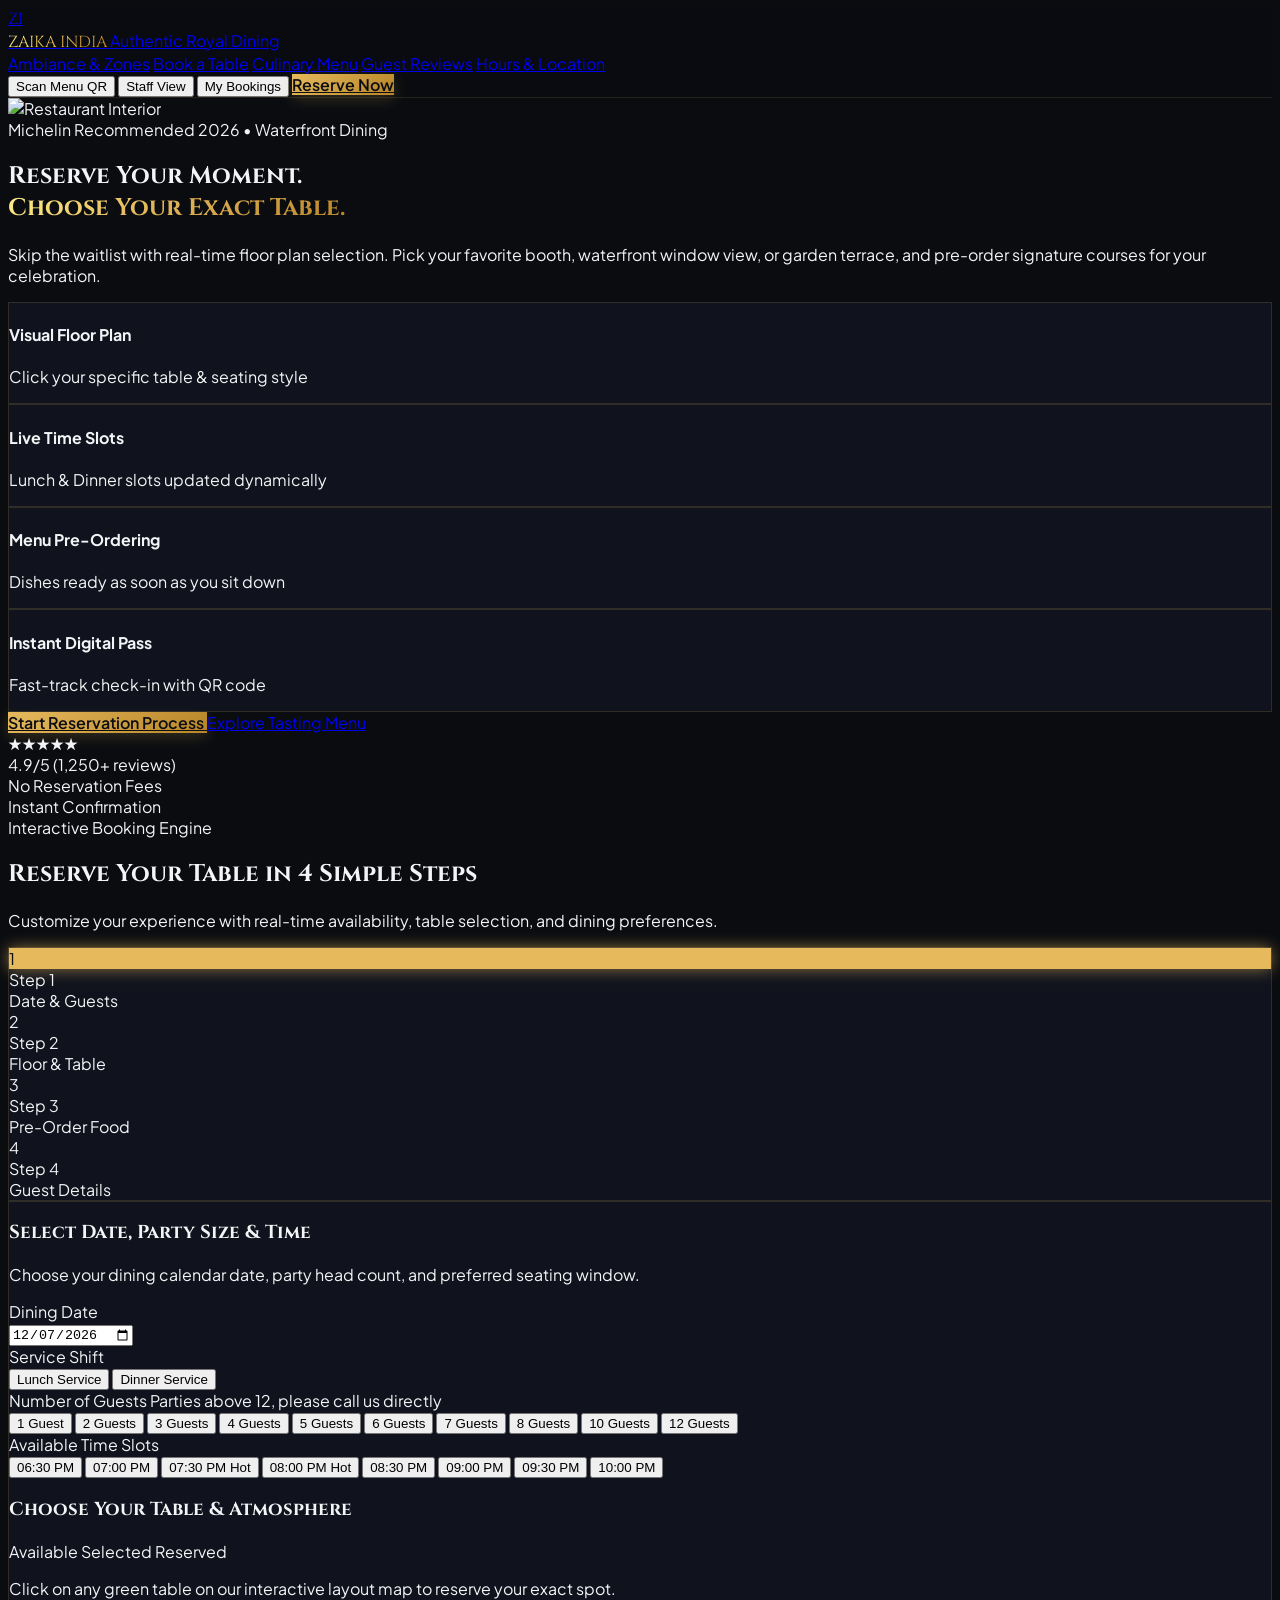
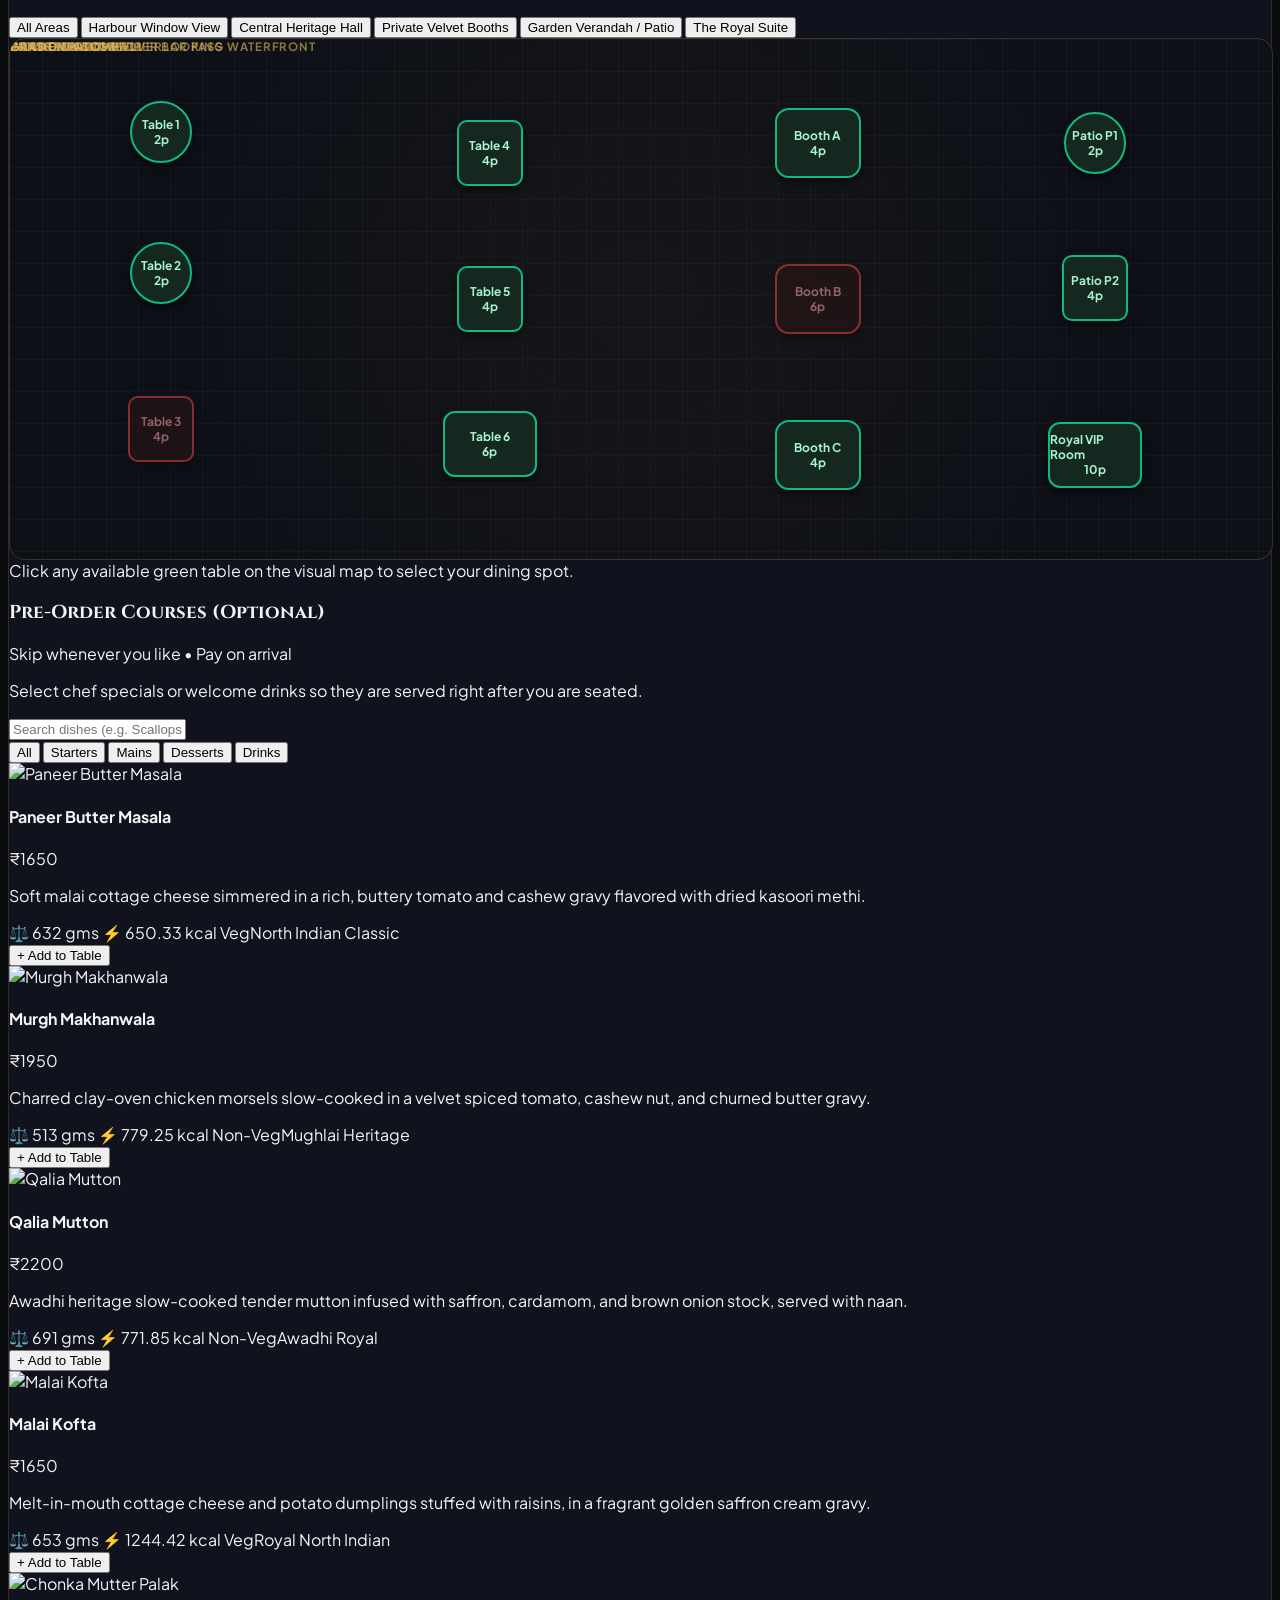
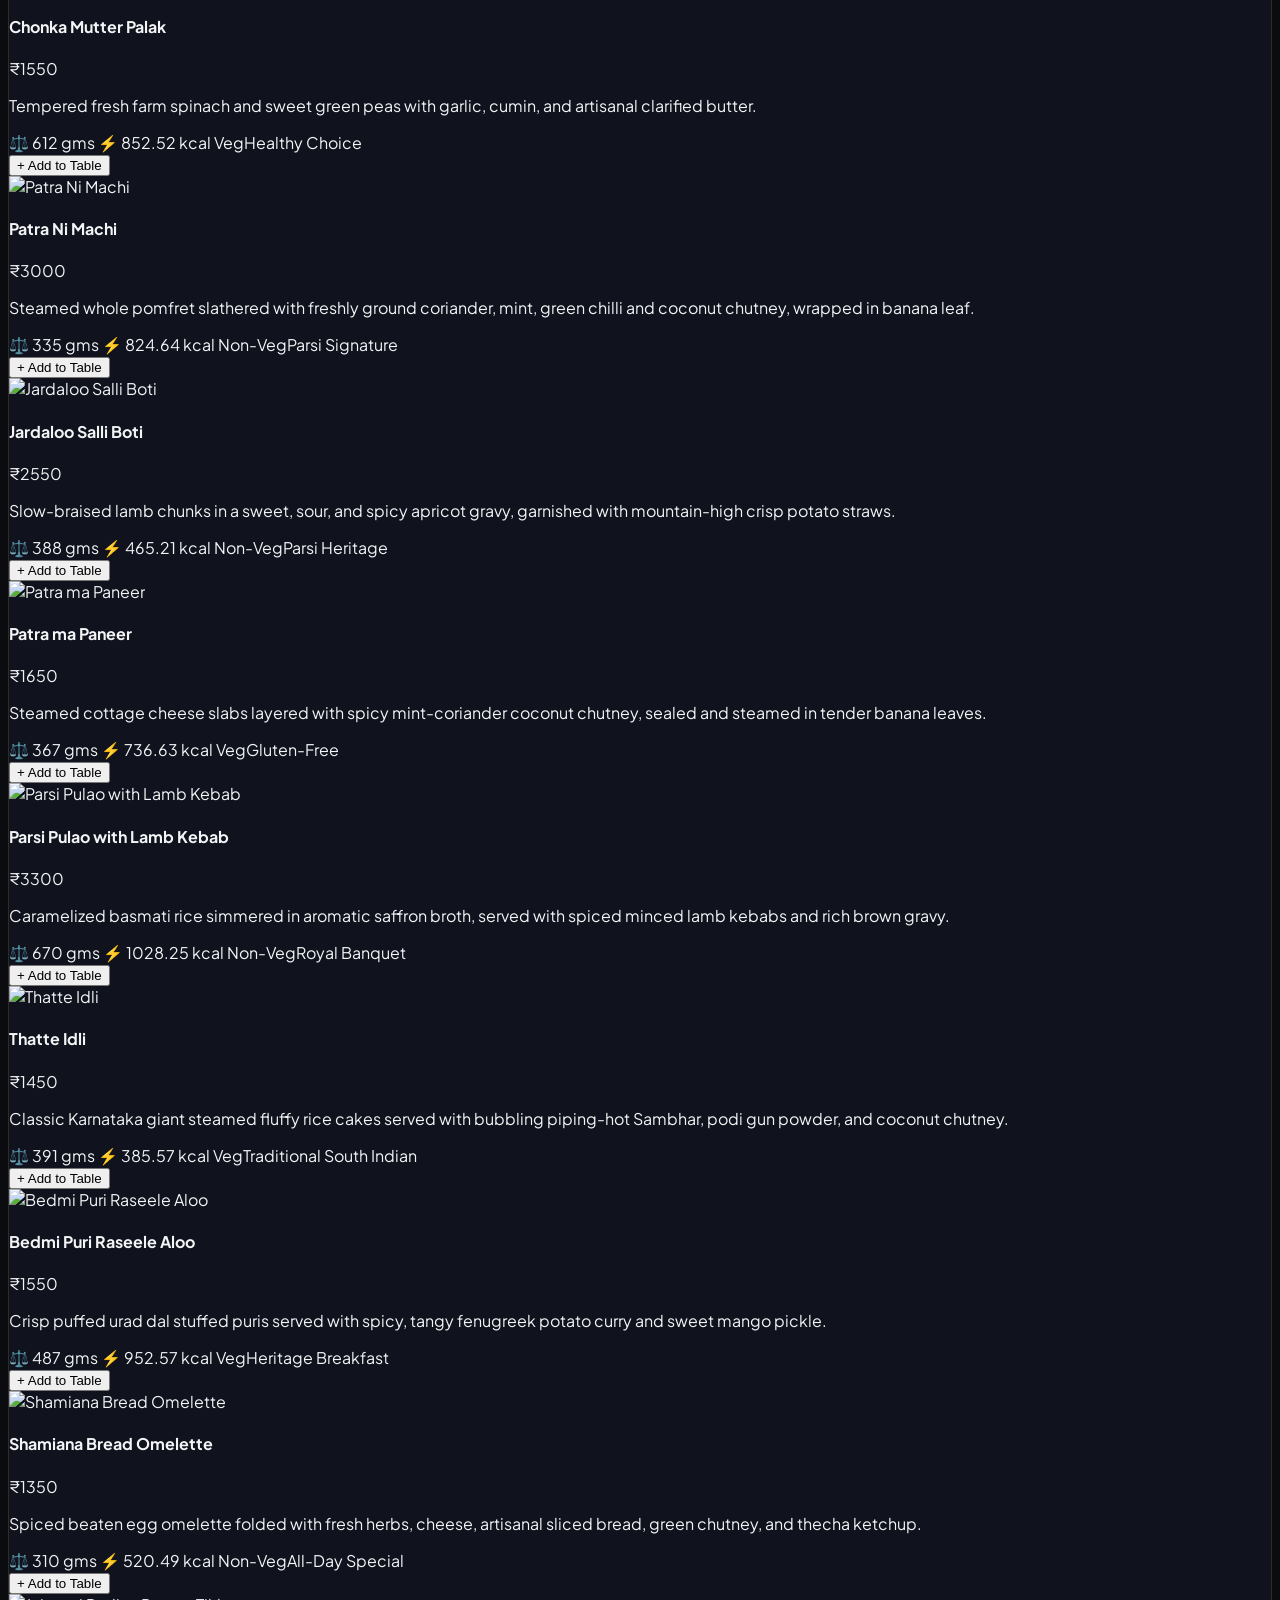
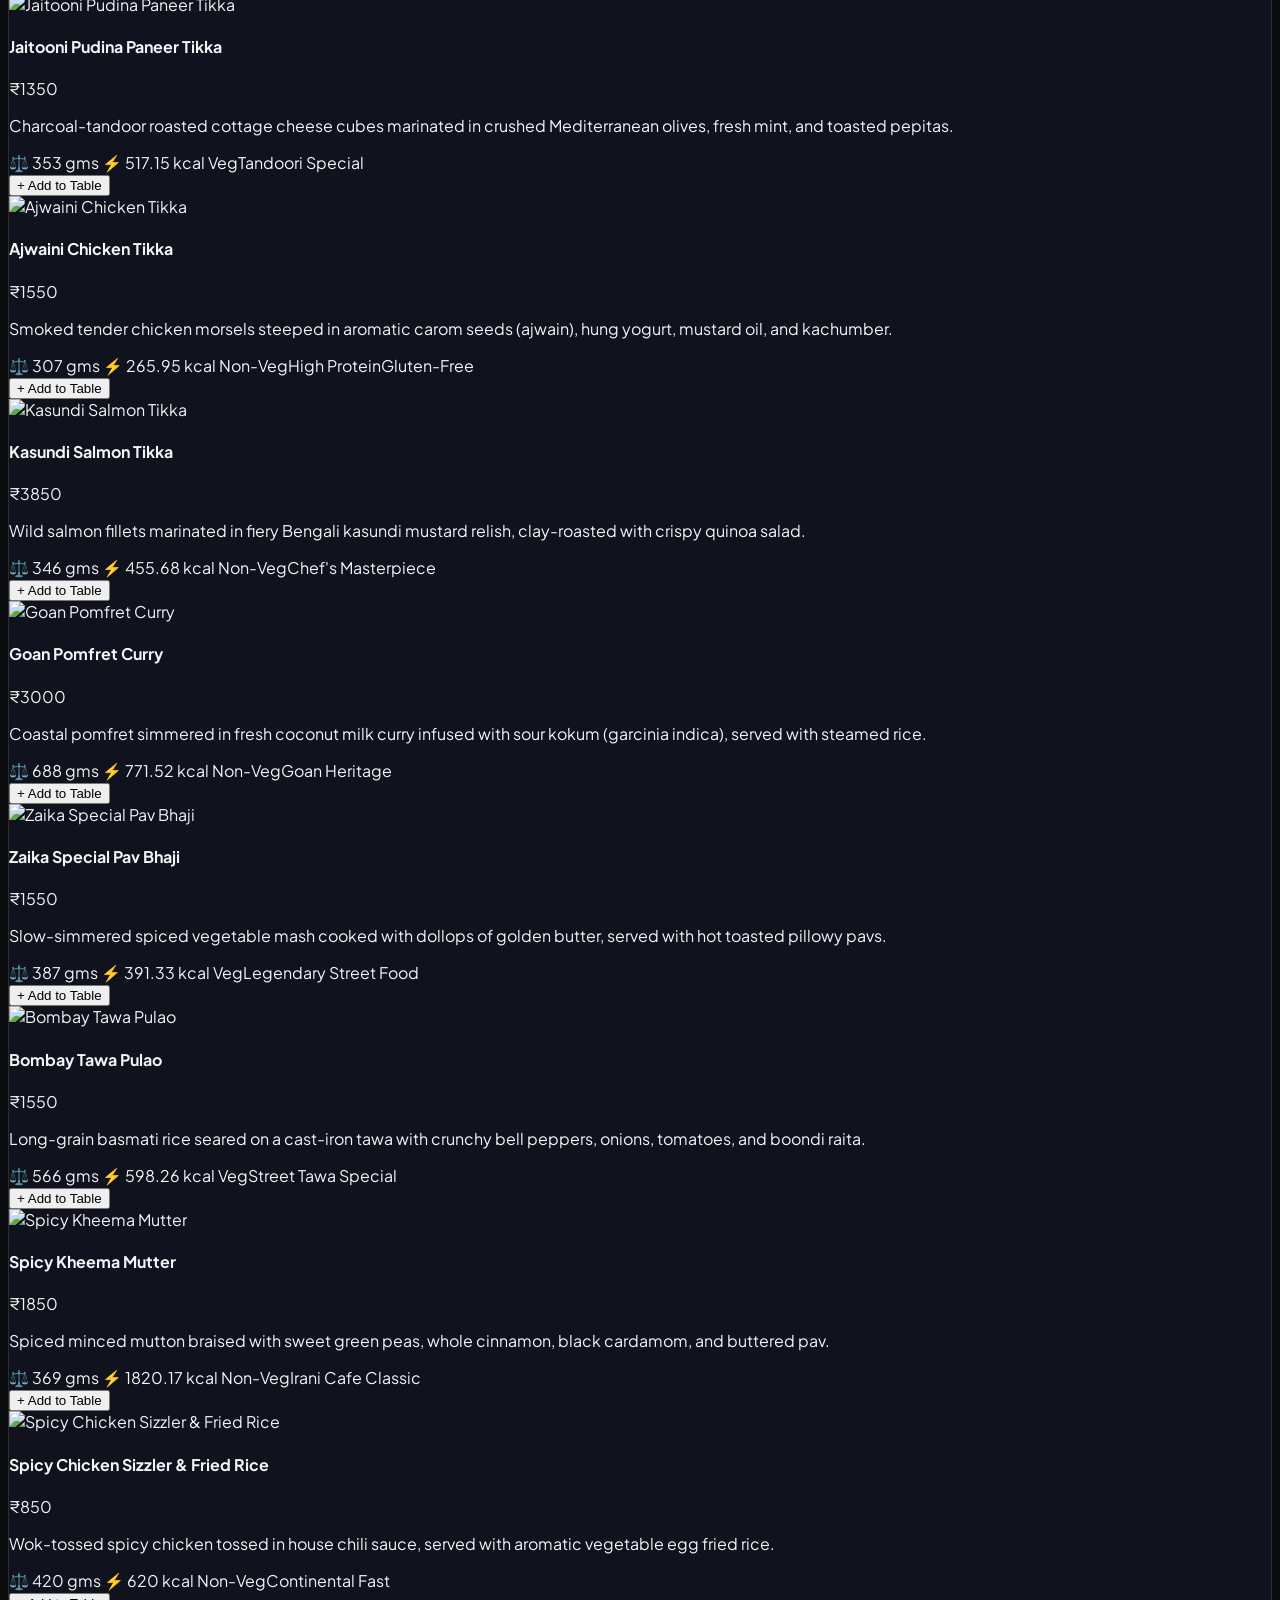
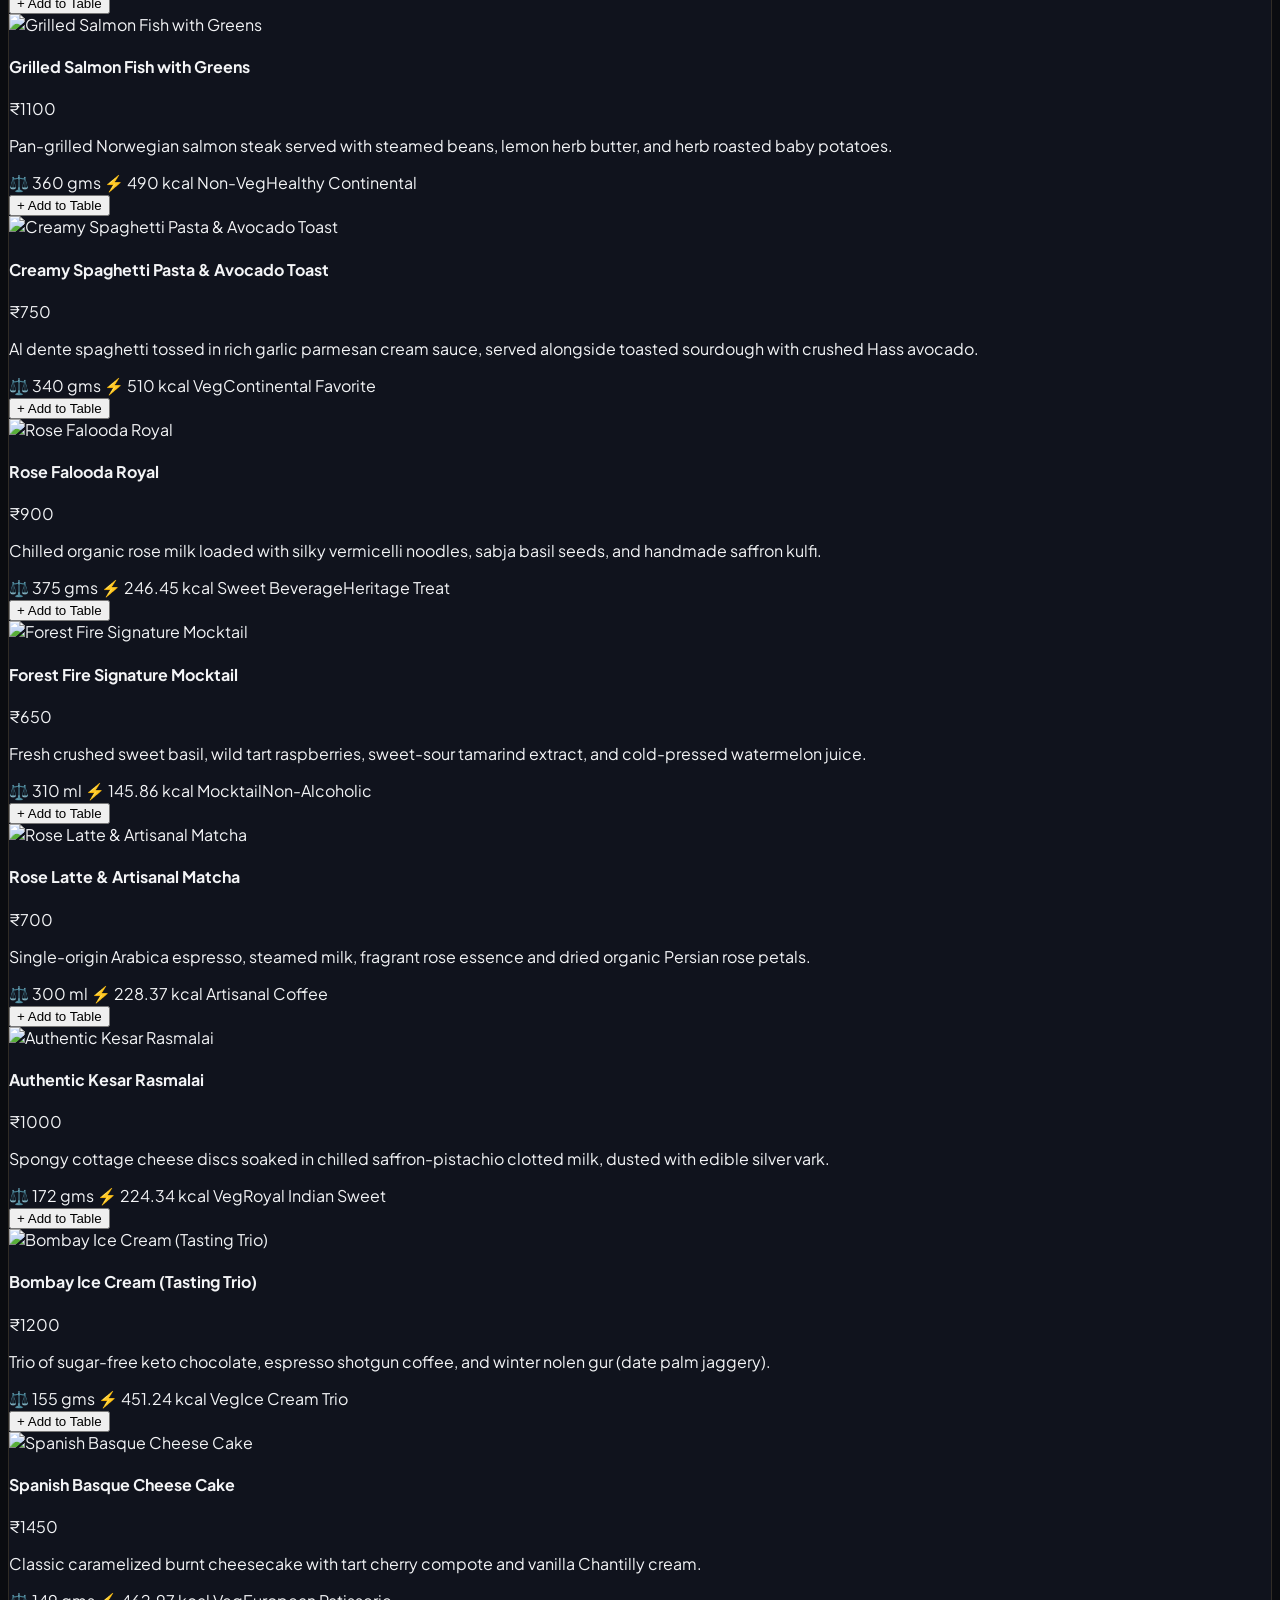
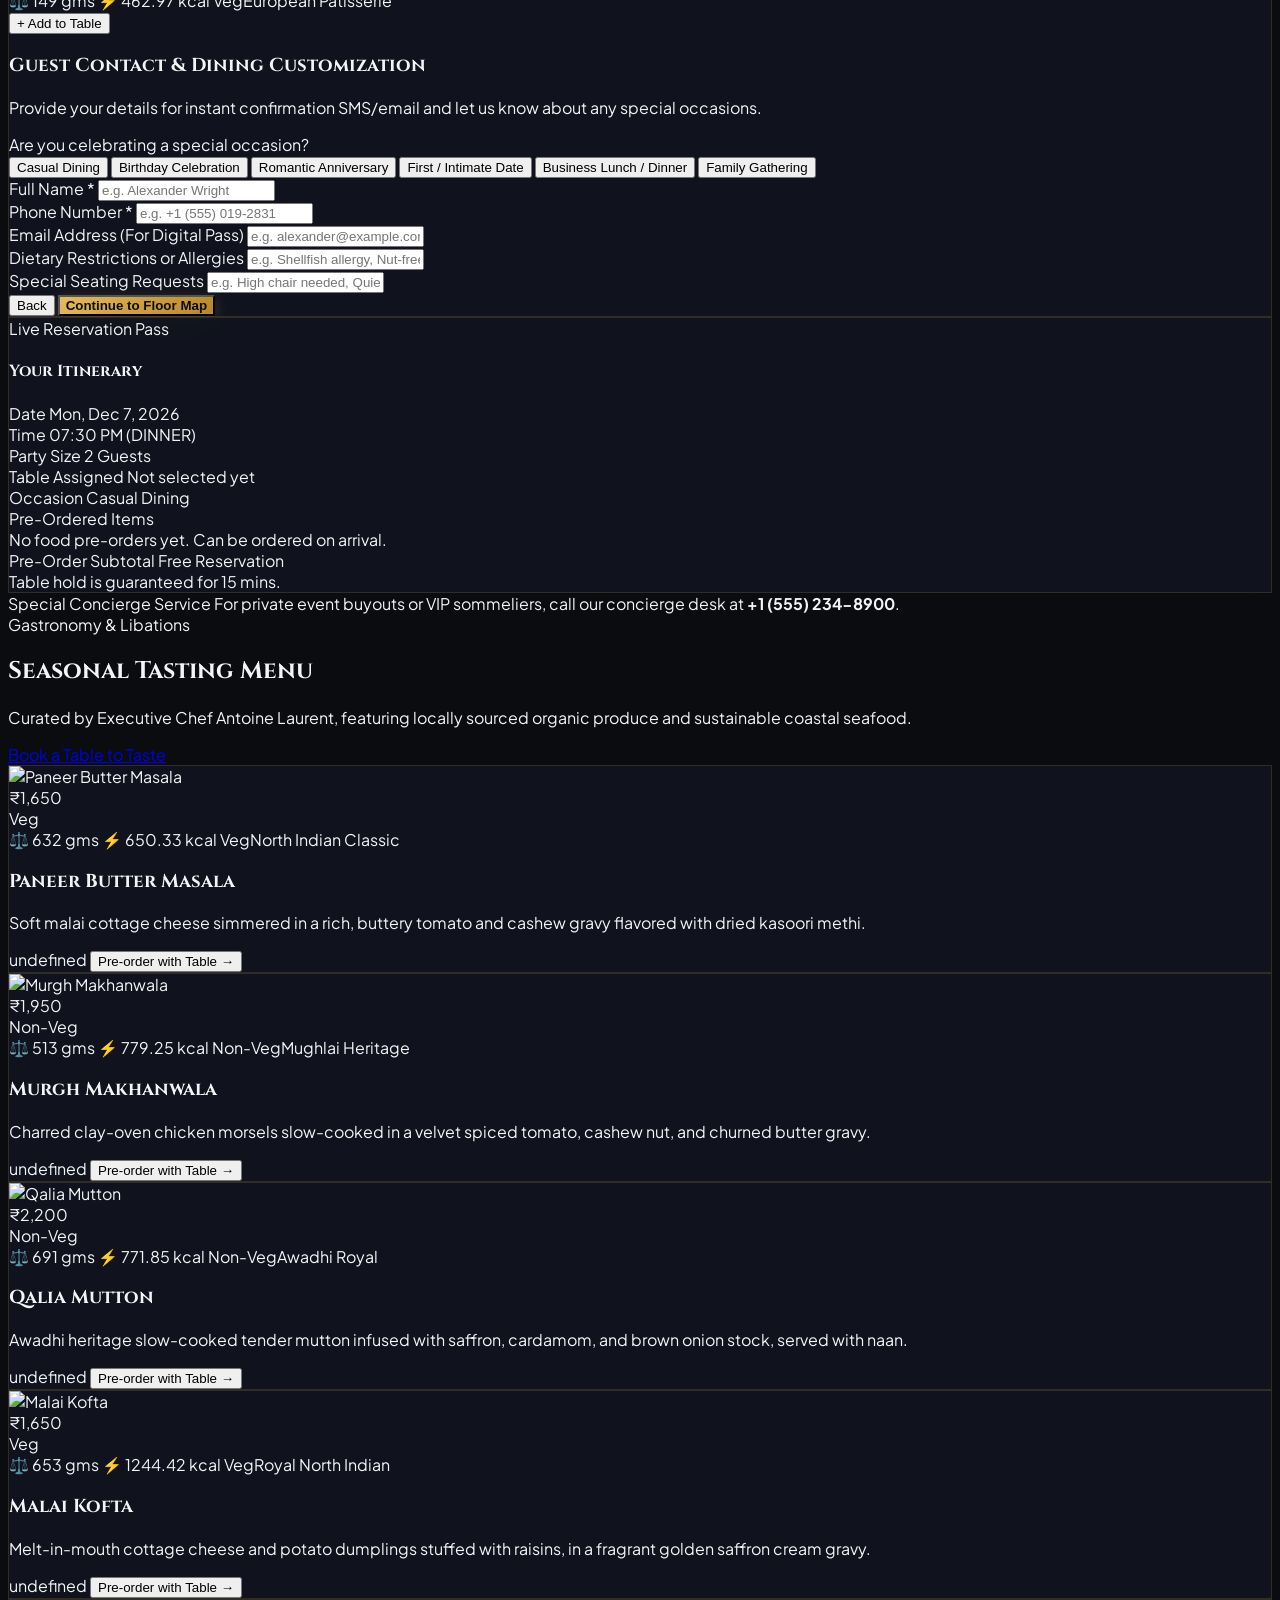
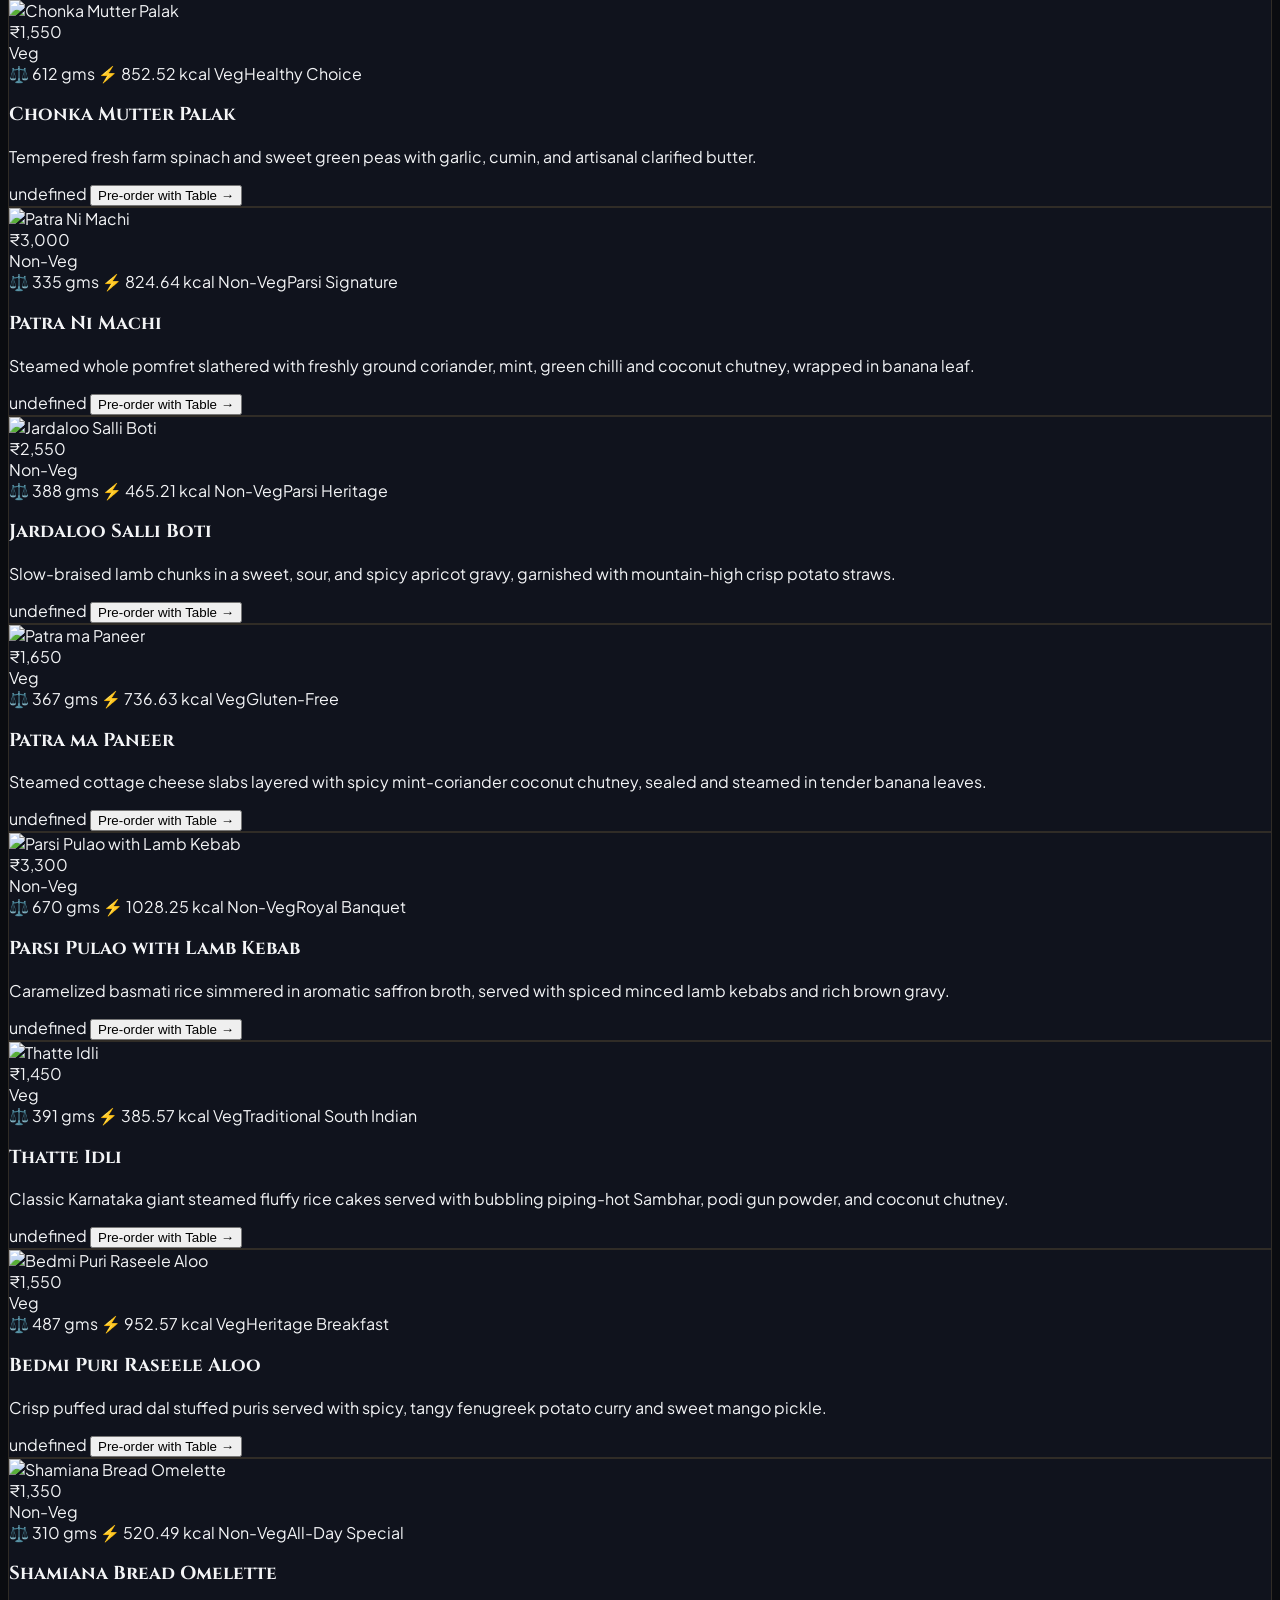
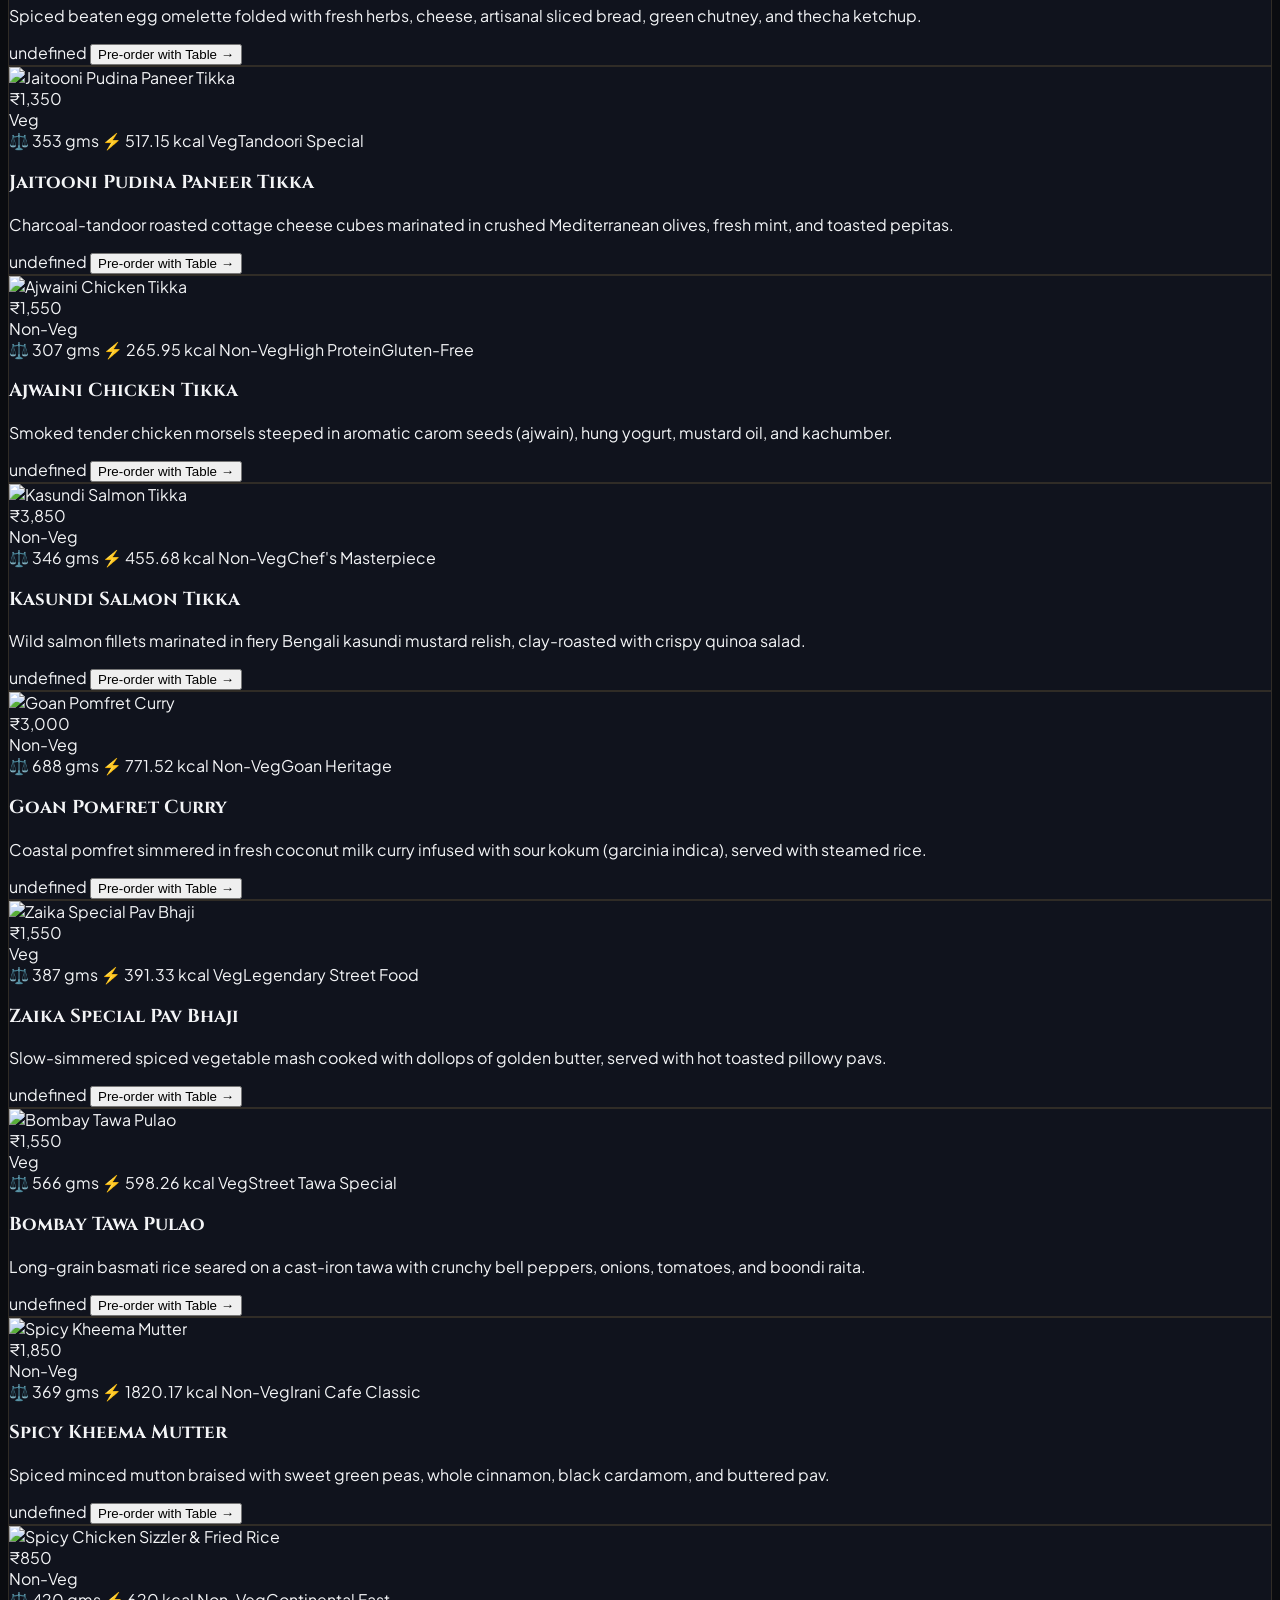
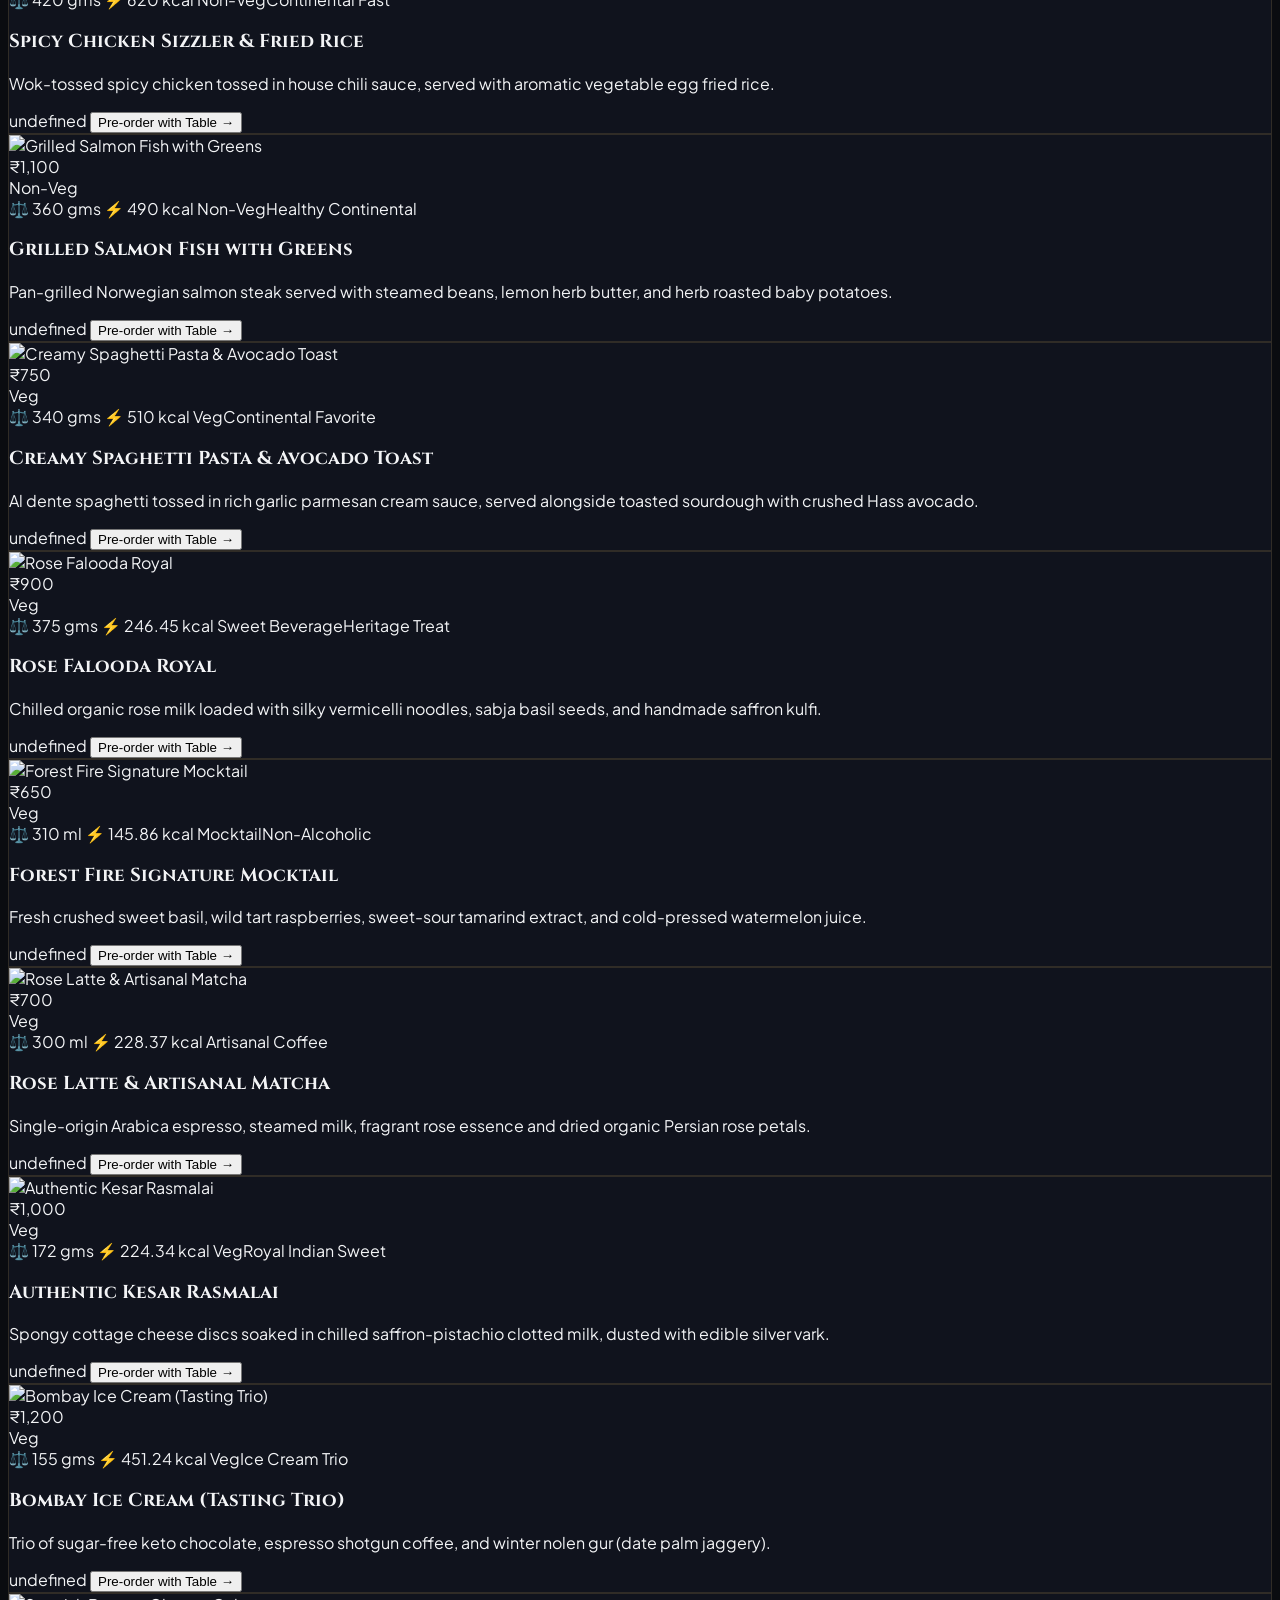
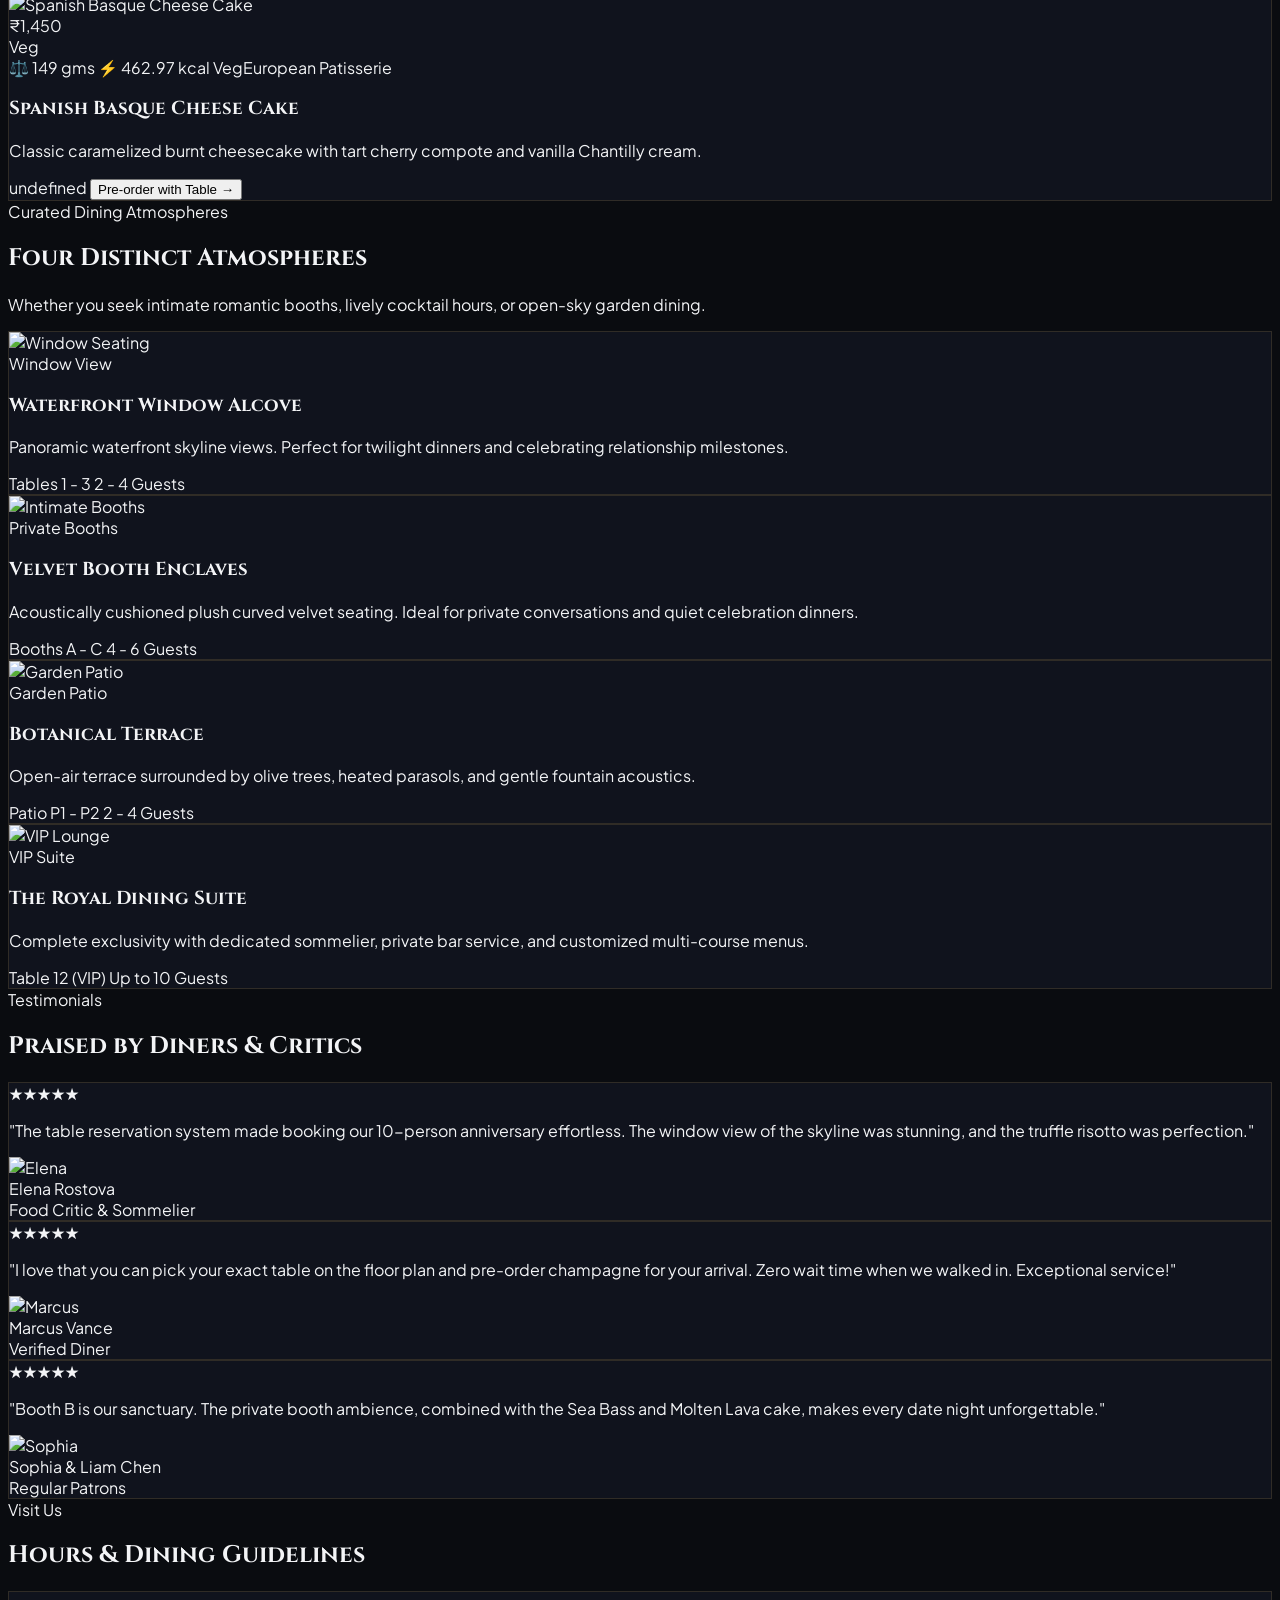
==== commit f07e25e9: "improve phone and desktop responsive layout" ====
--- a/index.html
+++ b/index.html
@@ -3,7 +3,7 @@
 <head>
   <meta charset="UTF-8">
   <meta name="viewport" content="width=device-width, initial-scale=1.0">
-  <title>Zaika India | Authentic Royal Table Reservation & Digital QR Menu</title>
+  <title>Zaika India | Authentic Royal Table Reservation</title>
   <!-- Tailwind CSS CDN -->
   <script src="https://cdn.tailwindcss.com"></script>
   <script>
@@ -40,13 +40,13 @@
     <div class="max-w-7xl mx-auto px-4 sm:px-6 lg:px-8 h-20 flex items-center justify-between">
       
       <!-- Logo -->
-      <a href="#" class="flex items-center gap-3 group">
+      <a href="#" class="site-logo flex items-center gap-3 group">
         <div class="w-10 h-10 rounded-xl bg-gradient-to-br from-amber-400 via-amber-500 to-amber-700 flex items-center justify-center text-stone-950 font-serif font-black text-xl shadow-lg shadow-amber-500/20 group-hover:scale-105 transition-transform">
           ZI
         </div>
         <div>
           <span class="font-serif text-xl tracking-wider font-bold gold-gradient-text block leading-none">ZAIKA INDIA</span>
-          <span class="text-[10px] tracking-[0.25em] text-stone-400 uppercase font-medium">Authentic Royal Dining</span>
+          <span class="site-tagline text-[10px] tracking-[0.25em] text-stone-400 uppercase font-medium">Authentic Royal Dining</span>
         </div>
       </a>
 
@@ -60,7 +60,7 @@
       </nav>
 
       <!-- Action Buttons -->
-      <div class="flex items-center gap-3">
+      <div class="header-actions flex items-center gap-3">
         <!-- Digital QR Menu Modal Button -->
         <button id="btnOpenQrModal" class="flex items-center gap-1.5 px-3 py-2 rounded-xl bg-amber-500/15 border border-amber-500/40 text-xs font-semibold text-amber-300 hover:bg-amber-500 hover:text-stone-950 transition-all shadow-md">
           <i data-lucide="qr-code" class="w-4 h-4"></i>
@@ -162,7 +162,7 @@
       </div>
 
       <!-- Quick Trust Indicators -->
-      <div class="flex items-center justify-center gap-6 mt-12 text-stone-400 text-xs">
+      <div class="hero-trust flex items-center justify-center gap-6 mt-12 text-stone-400 text-xs">
         <div class="flex items-center gap-1.5">
           <div class="flex text-amber-400">★★★★★</div>
           <span class="text-stone-300 font-semibold">4.9/5</span> (1,250+ reviews)
@@ -272,7 +272,7 @@
           <div class="space-y-2">
             <div class="flex items-center justify-between">
               <label class="block text-xs font-bold uppercase tracking-wider text-stone-300">Number of Guests</label>
-              <span class="text-xs text-amber-400/90 font-medium">Parties above 12, please call us directly</span>
+              <span class="party-note text-xs text-amber-400/90 font-medium">Parties above 12, please call us directly</span>
             </div>
             <div id="partySizeButtonsContainer" class="grid grid-cols-5 sm:grid-cols-10 gap-2">
               <!-- Rendered via JS -->
@@ -427,7 +427,7 @@
       </div>
 
       <!-- Live Summary Sidebar (4 cols) -->
-      <div class="lg:col-span-4 sticky top-28 space-y-4">
+      <div class="summary-sidebar lg:col-span-4 sticky top-28 space-y-4">
         <div class="glass-panel p-6 rounded-2xl border border-amber-500/20 shadow-2xl">
           <div class="flex items-center justify-between pb-4 border-b border-stone-800">
             <div>
@@ -779,7 +779,7 @@
 
   <!-- MODAL: BOOKING CONFIRMATION & DIGITAL PASS -->
   <div id="bookingConfirmationModal" class="fixed inset-0 z-50 flex items-center justify-center bg-black/80 backdrop-blur-md px-4 hidden">
-    <div class="relative w-full max-w-lg glass-panel rounded-2xl border border-amber-500/40 p-6 sm:p-8 shadow-2xl overflow-hidden animate-fade-in">
+    <div class="modal-panel relative w-full max-w-lg glass-panel rounded-2xl border border-amber-500/40 p-6 sm:p-8 shadow-2xl overflow-hidden animate-fade-in">
       
       <!-- Close button -->
       <button id="btnCloseConfirmModal" class="absolute top-4 right-4 w-8 h-8 rounded-full bg-stone-800 text-stone-300 hover:text-white flex items-center justify-center text-sm">
@@ -856,7 +856,7 @@
 
   <!-- MODAL: LOOKUP / MY RESERVATIONS -->
   <div id="lookupReservationModal" class="fixed inset-0 z-50 flex items-center justify-center bg-black/80 backdrop-blur-md px-4 hidden">
-    <div class="relative w-full max-w-2xl glass-panel rounded-2xl border border-stone-700 p-6 sm:p-8 shadow-2xl max-h-[90vh] flex flex-col">
+    <div class="modal-panel relative w-full max-w-2xl glass-panel rounded-2xl border border-stone-700 p-6 sm:p-8 shadow-2xl max-h-[90vh] flex flex-col">
       <div class="flex items-center justify-between pb-4 border-b border-stone-800">
         <div>
           <h3 class="font-serif text-xl font-bold text-white">Find Your Reservation</h3>
@@ -882,7 +882,7 @@
 
   <!-- MODAL: STAFF / HOST COMMAND VIEW -->
   <div id="hostDashboardModal" class="fixed inset-0 z-50 flex items-center justify-center bg-black/85 backdrop-blur-lg px-4 hidden">
-    <div class="relative w-full max-w-4xl glass-panel rounded-2xl border border-amber-500/30 p-6 sm:p-8 shadow-2xl max-h-[92vh] flex flex-col overflow-hidden">
+    <div class="modal-panel relative w-full max-w-4xl glass-panel rounded-2xl border border-amber-500/30 p-6 sm:p-8 shadow-2xl max-h-[92vh] flex flex-col overflow-hidden">
       
       <div class="flex items-center justify-between pb-4 border-b border-stone-800">
         <div class="flex items-center gap-3">
@@ -945,7 +945,7 @@
 
   <!-- MODAL: DIGITAL RESTAURANT MENU QR -->
   <div id="tableQrCodeModal" class="fixed inset-0 z-50 flex items-center justify-center bg-black/85 backdrop-blur-md px-4 hidden">
-    <div class="relative w-full max-w-sm glass-panel rounded-2xl border border-amber-500/40 p-5 shadow-2xl">
+    <div class="modal-panel relative w-full max-w-sm glass-panel rounded-2xl border border-amber-500/40 p-5 shadow-2xl">
 
       <!-- Close button -->
       <button id="btnCloseQrModal" class="absolute top-3 right-3 w-7 h-7 rounded-full bg-stone-800 text-stone-300 hover:text-white flex items-center justify-center text-sm">
@@ -973,32 +973,20 @@
           <i data-lucide="smartphone" class="w-3.5 h-3.5"></i> Ready for Google Lens &amp; Camera
         </span>
 
-        <!-- URL display (read-only) -->
-        <div class="bg-stone-950 border border-stone-800 rounded-lg px-3 py-2 text-left">
-          <p class="text-[9px] uppercase font-bold text-amber-300 mb-1">📡 Menu URL (Same Wi-Fi)</p>
-          <p id="modalQrUrlDisplay" class="text-[11px] text-amber-300 font-mono break-all leading-snug">http://10.80.1.157:8000/menu.html</p>
-          <p class="text-[10px] text-stone-500 mt-1">⚡ Phone must be on the same Wi-Fi / Hotspot</p>
-        </div>
       </div>
 
       <!-- Actions -->
       <div class="flex items-center gap-2 mt-4">
-        <a id="btnDirectOpenQrMenu" href="menu.html" target="_blank" class="flex-1 py-2.5 rounded-xl gold-gradient-btn text-xs font-bold text-center flex items-center justify-center gap-1.5">
+        <a id="btnDirectOpenQrMenu" href="https://arkshankar.github.io/zaika-india-restaurant-booking/menu" target="_blank" class="flex-1 py-2.5 rounded-xl gold-gradient-btn text-xs font-bold text-center flex items-center justify-center gap-1.5">
           <i data-lucide="external-link" class="w-3.5 h-3.5"></i>
           <span>Open Menu</span>
         </a>
-        <button id="btnPrintTableTent" class="flex-1 py-2.5 rounded-xl bg-stone-900 hover:bg-stone-800 border border-stone-700 text-stone-200 text-xs font-semibold flex items-center justify-center gap-1.5">
-          <i data-lucide="printer" class="w-3.5 h-3.5 text-amber-400"></i>
-          <span>Print QR</span>
-        </button>
       </div>
 
     </div>
   </div>
 
   <!-- Scripts -->
-  <script src="network_info.js"></script>
-  <script src="qrcode.js"></script>
   <script src="data.js"></script>
   <script src="app.js"></script>
 </body>
--- a/styles.css
+++ b/styles.css
@@ -243,6 +243,164 @@
   right: -10px;
 }
 
+/* Responsive layout fixes for phones and large screens */
+@media (max-width: 640px) {
+  body {
+    min-width: 320px;
+  }
+
+  body > header > div {
+    min-height: 4.5rem;
+    height: auto;
+    gap: 0.5rem;
+    padding-top: 0.75rem;
+    padding-bottom: 0.75rem;
+  }
+
+  .site-logo {
+    min-width: 0;
+    flex: 1;
+  }
+
+  .site-logo > div:last-child {
+    min-width: 0;
+  }
+
+  .site-logo .text-xl {
+    font-size: 1rem;
+    letter-spacing: 0.1em;
+  }
+
+  .site-tagline {
+    display: none;
+  }
+
+  .header-actions {
+    gap: 0.35rem;
+  }
+
+  body > header .header-actions > button,
+  body > header .header-actions > .btn-reserve-anchor {
+    width: 2.35rem;
+    height: 2.35rem;
+    padding: 0;
+    justify-content: center;
+  }
+
+  body > header .header-actions > button span,
+  body > header .header-actions > .btn-reserve-anchor span {
+    display: none;
+  }
+
+  #reservationWizardSection,
+  #menu,
+  #experience,
+  #reviews,
+  #contact {
+    scroll-margin-top: 5.5rem;
+  }
+
+  .party-note {
+    max-width: 9rem;
+    text-align: right;
+    line-height: 1.2;
+    font-size: 0.65rem;
+  }
+
+  .hero-trust {
+    flex-wrap: wrap;
+    gap: 0.75rem 1rem;
+    line-height: 1.4;
+  }
+
+  .floor-plan-canvas {
+    min-height: 420px;
+  }
+
+  .floor-plan-canvas .table-surface {
+    font-size: 0.65rem;
+  }
+
+  .floor-plan-canvas .table-shape-round {
+    width: 48px;
+    height: 48px;
+  }
+
+  .floor-plan-canvas .table-shape-square {
+    width: 52px;
+    height: 52px;
+  }
+
+  .floor-plan-canvas .table-shape-rectangle {
+    width: 70px;
+    height: 52px;
+  }
+
+  .floor-plan-canvas .table-shape-booth {
+    width: 66px;
+    height: 56px;
+  }
+
+  .summary-sidebar {
+    position: static;
+  }
+
+  .modal-panel {
+    max-height: calc(100vh - 1.5rem);
+    overflow-y: auto;
+    padding: 1rem;
+  }
+
+  #bookingConfirmationModal .modal-panel h3 {
+    font-size: 1.25rem;
+    padding-right: 1.5rem;
+  }
+
+  #bookingConfirmationModal .modal-panel > .flex:last-child {
+    flex-direction: column;
+  }
+
+  #bookingConfirmationModal .modal-panel > .flex:last-child > button {
+    width: 100%;
+  }
+
+  #hostDashboardModal .grid-cols-3 {
+    grid-template-columns: 1fr;
+  }
+
+  .menu-page header .max-w-4xl {
+    flex-wrap: wrap;
+    gap: 0.75rem;
+  }
+
+  .menu-page header .max-w-4xl > div:first-child {
+    min-width: 0;
+    flex: 1;
+  }
+
+  .menu-page header h1 {
+    font-size: 1rem;
+  }
+
+  .menu-page header p {
+    font-size: 0.55rem;
+  }
+
+  .menu-page .btn-open-lightbox {
+    padding: 0.5rem 0.65rem;
+  }
+
+  .menu-page .btn-open-lightbox span {
+    display: none;
+  }
+}
+
+@media (min-width: 1280px) {
+  .floor-plan-canvas {
+    min-height: 520px;
+  }
+}
+
 @media print {
   body * {
     visibility: hidden;
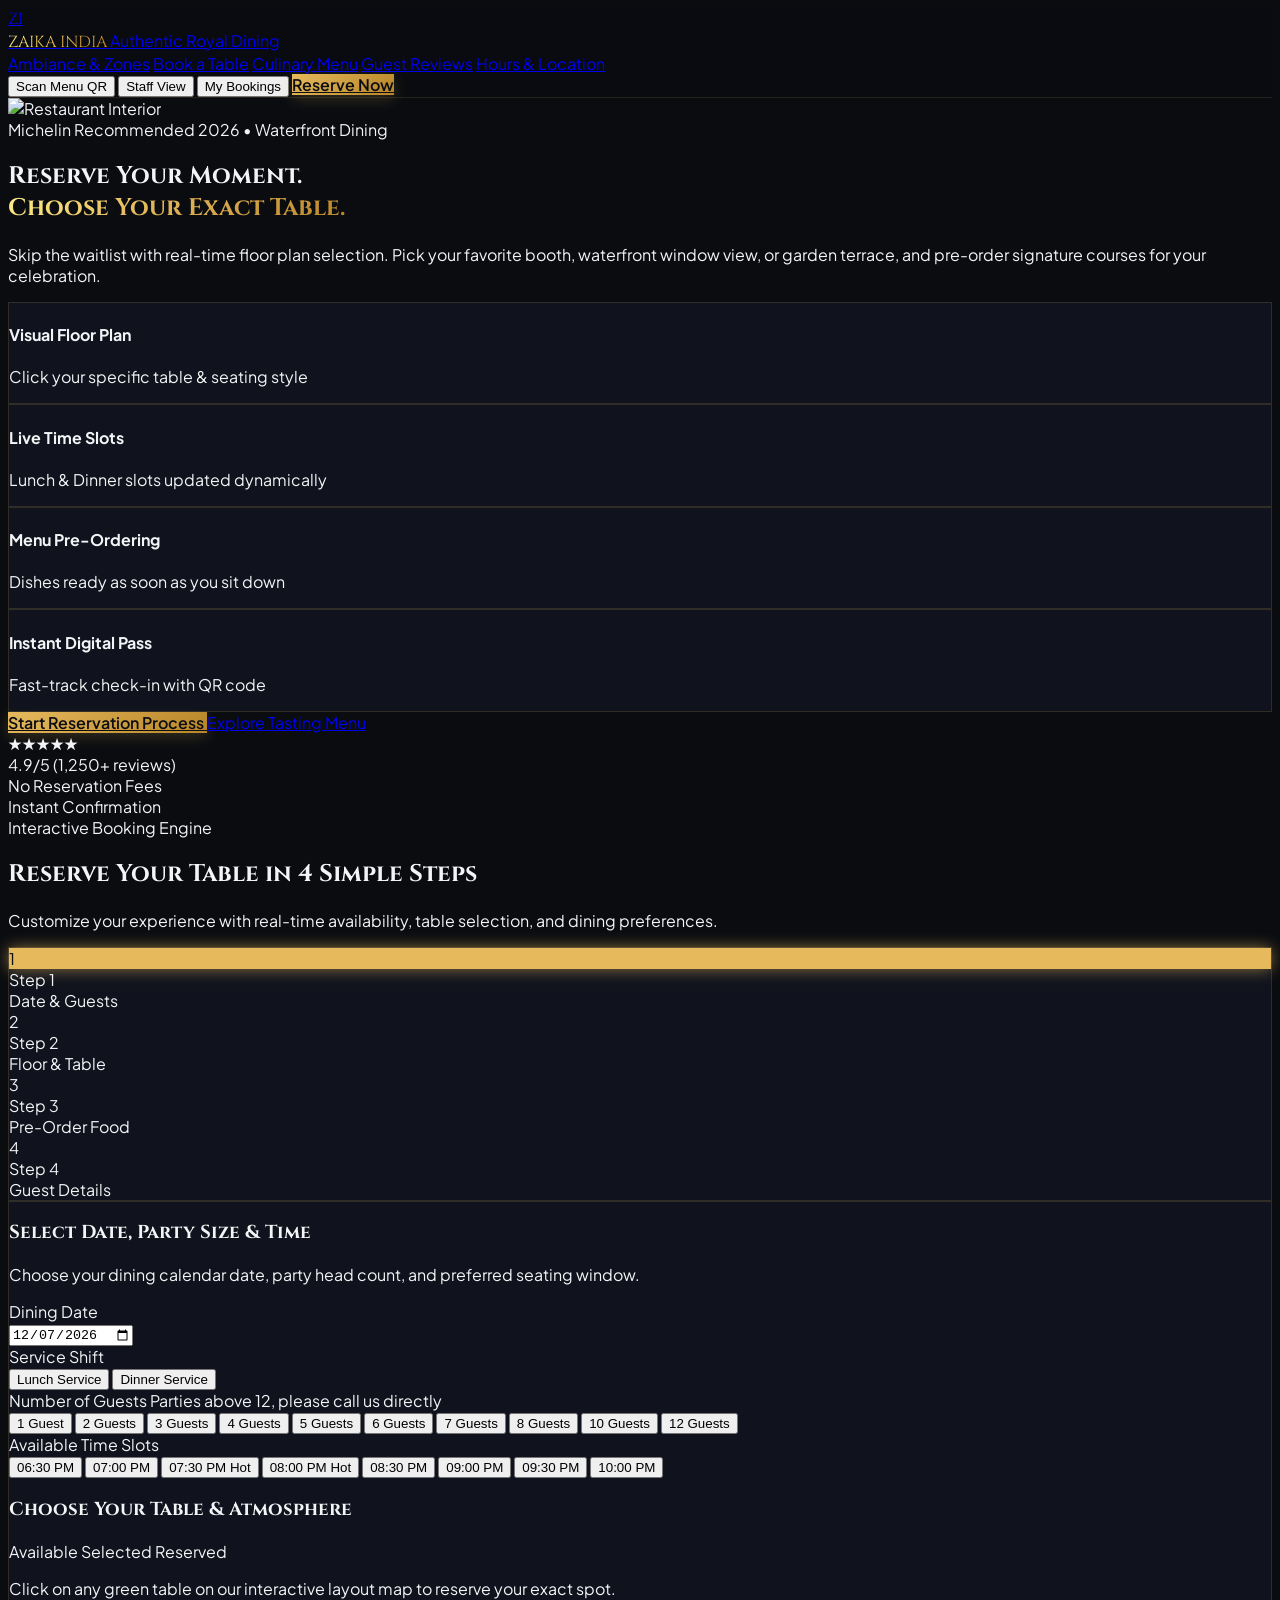
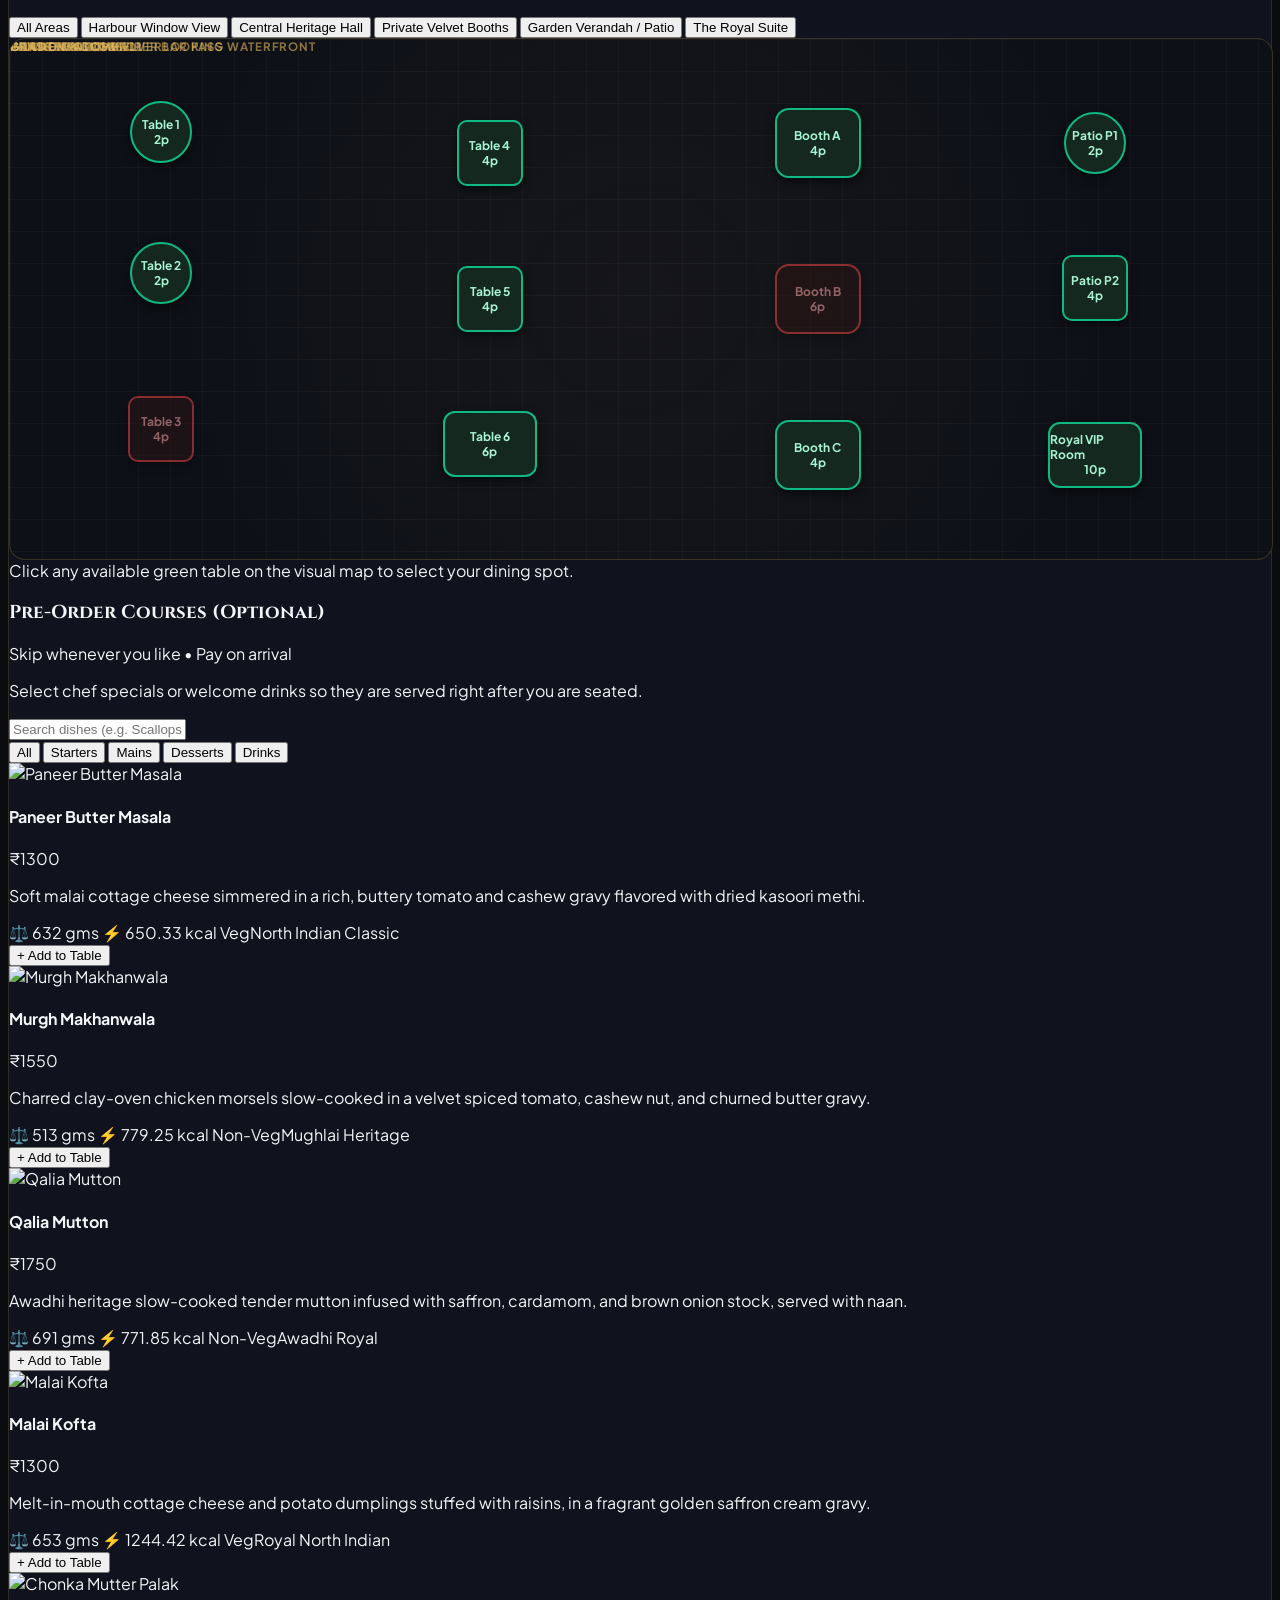
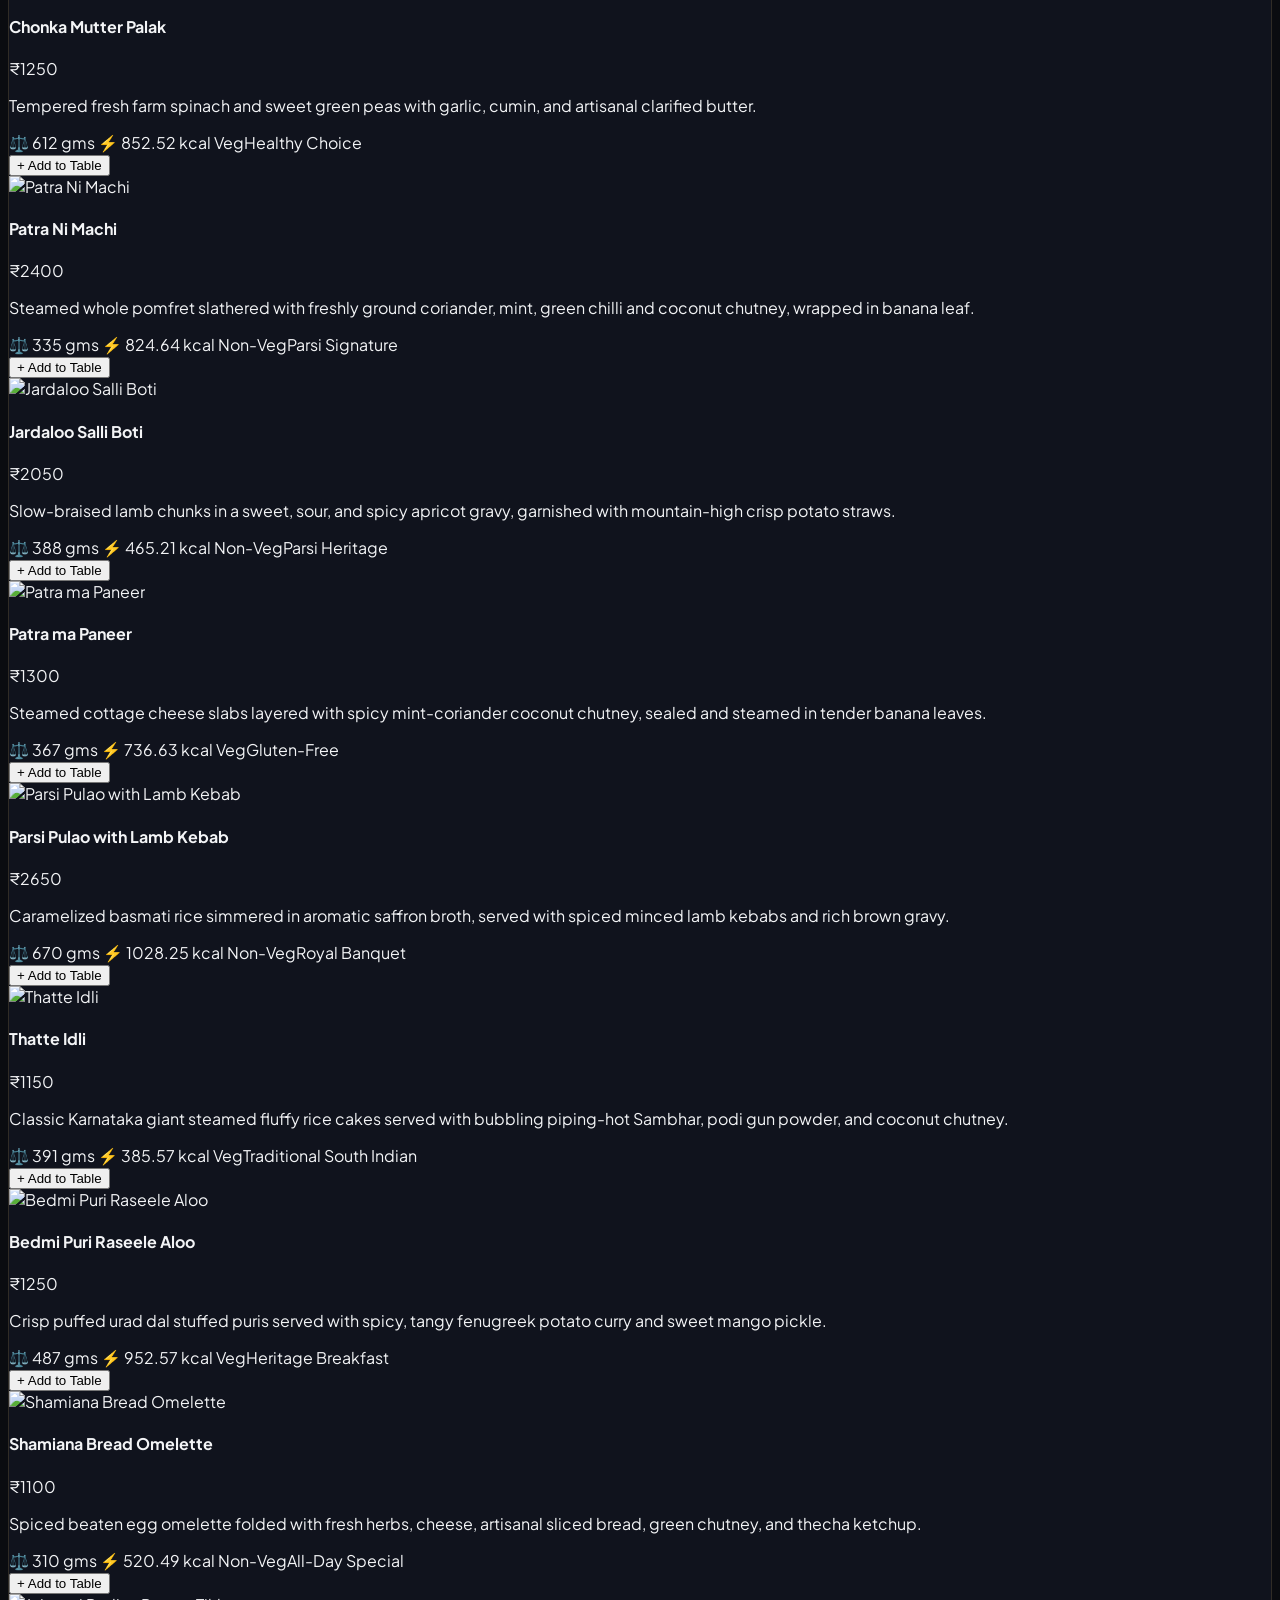
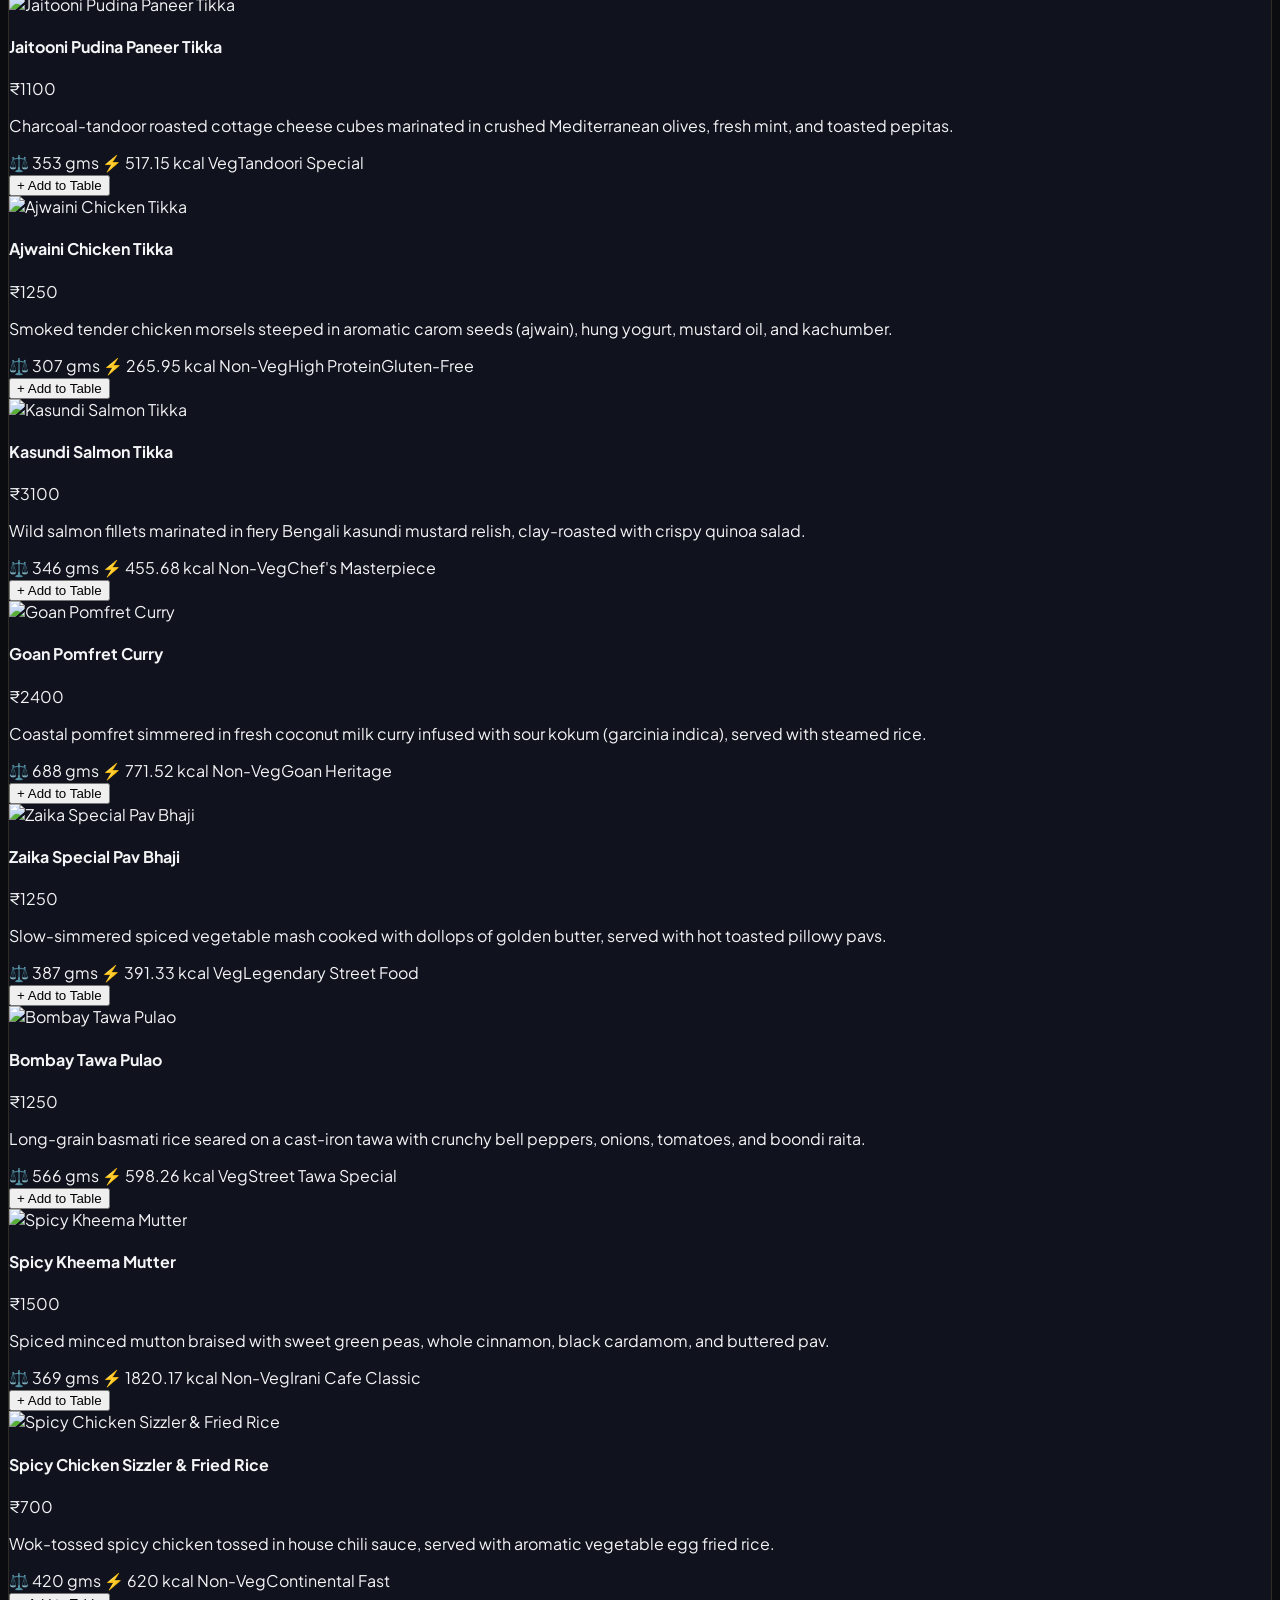
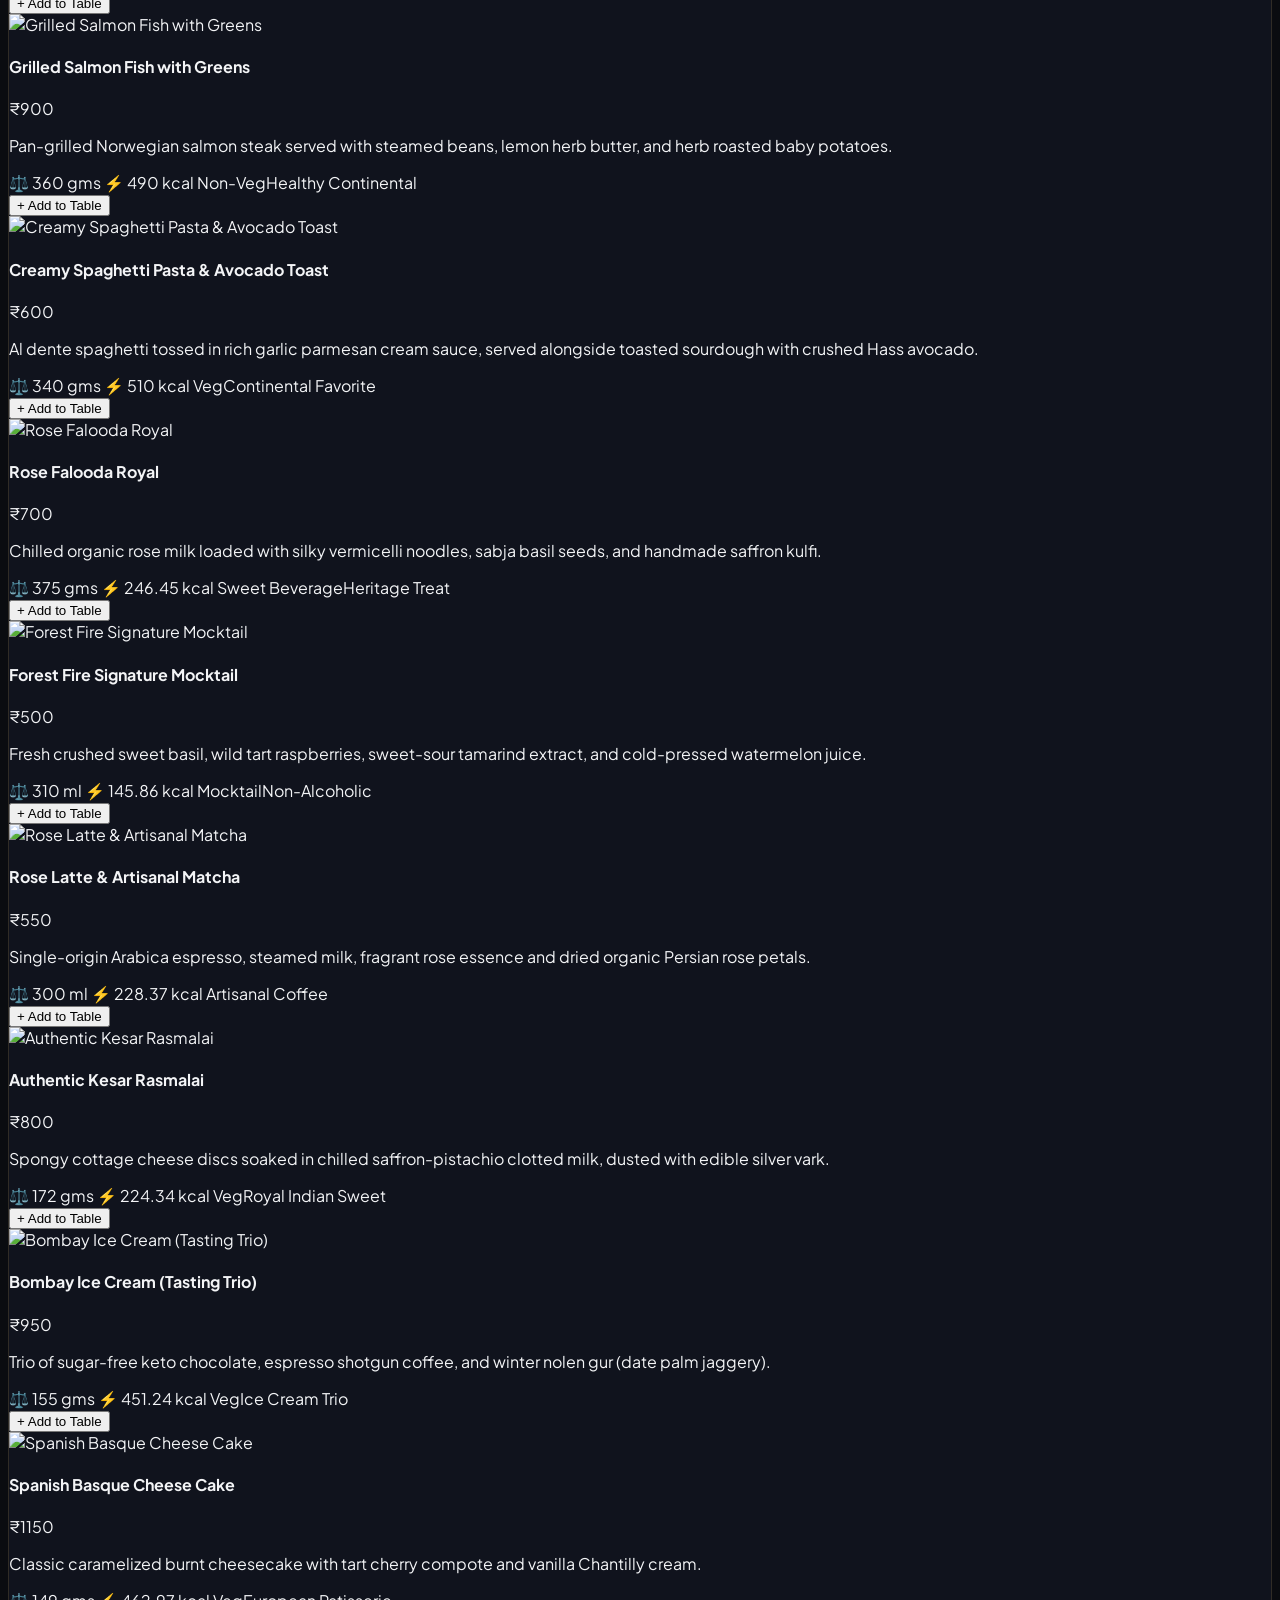
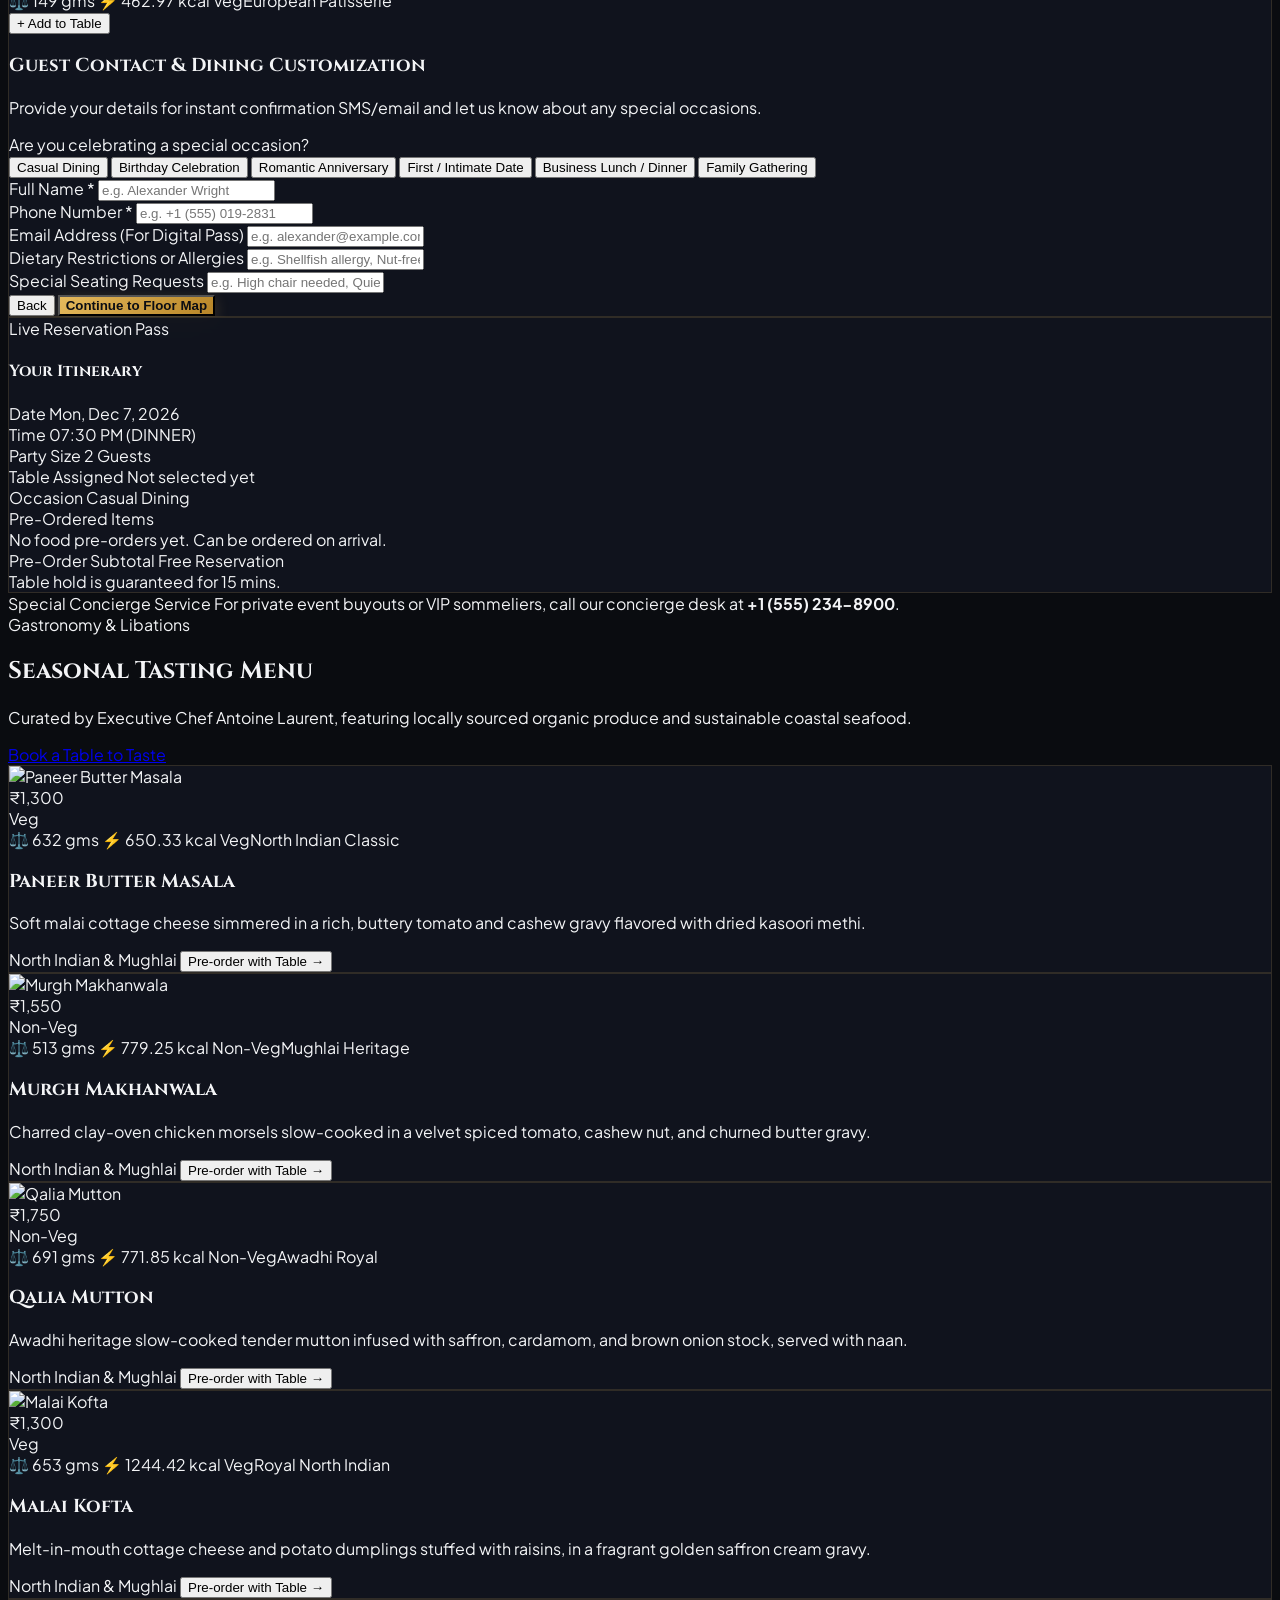
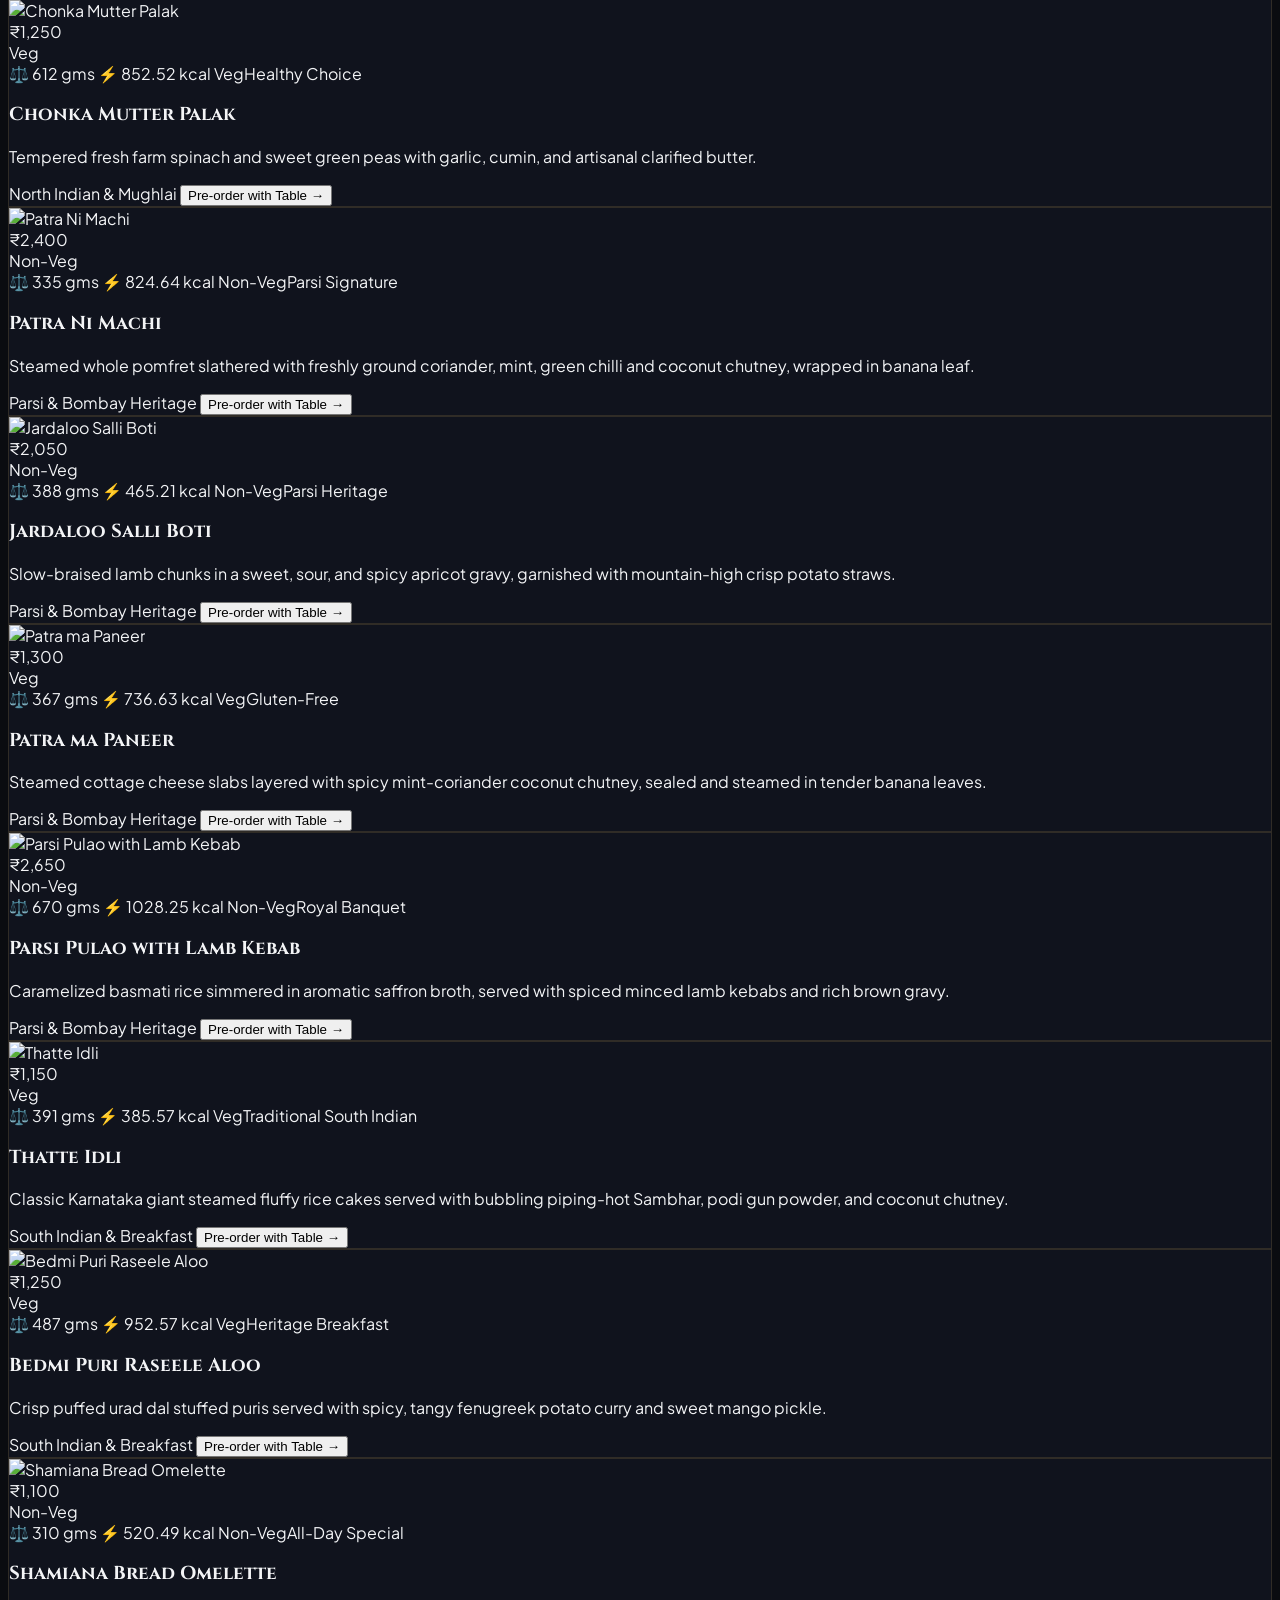
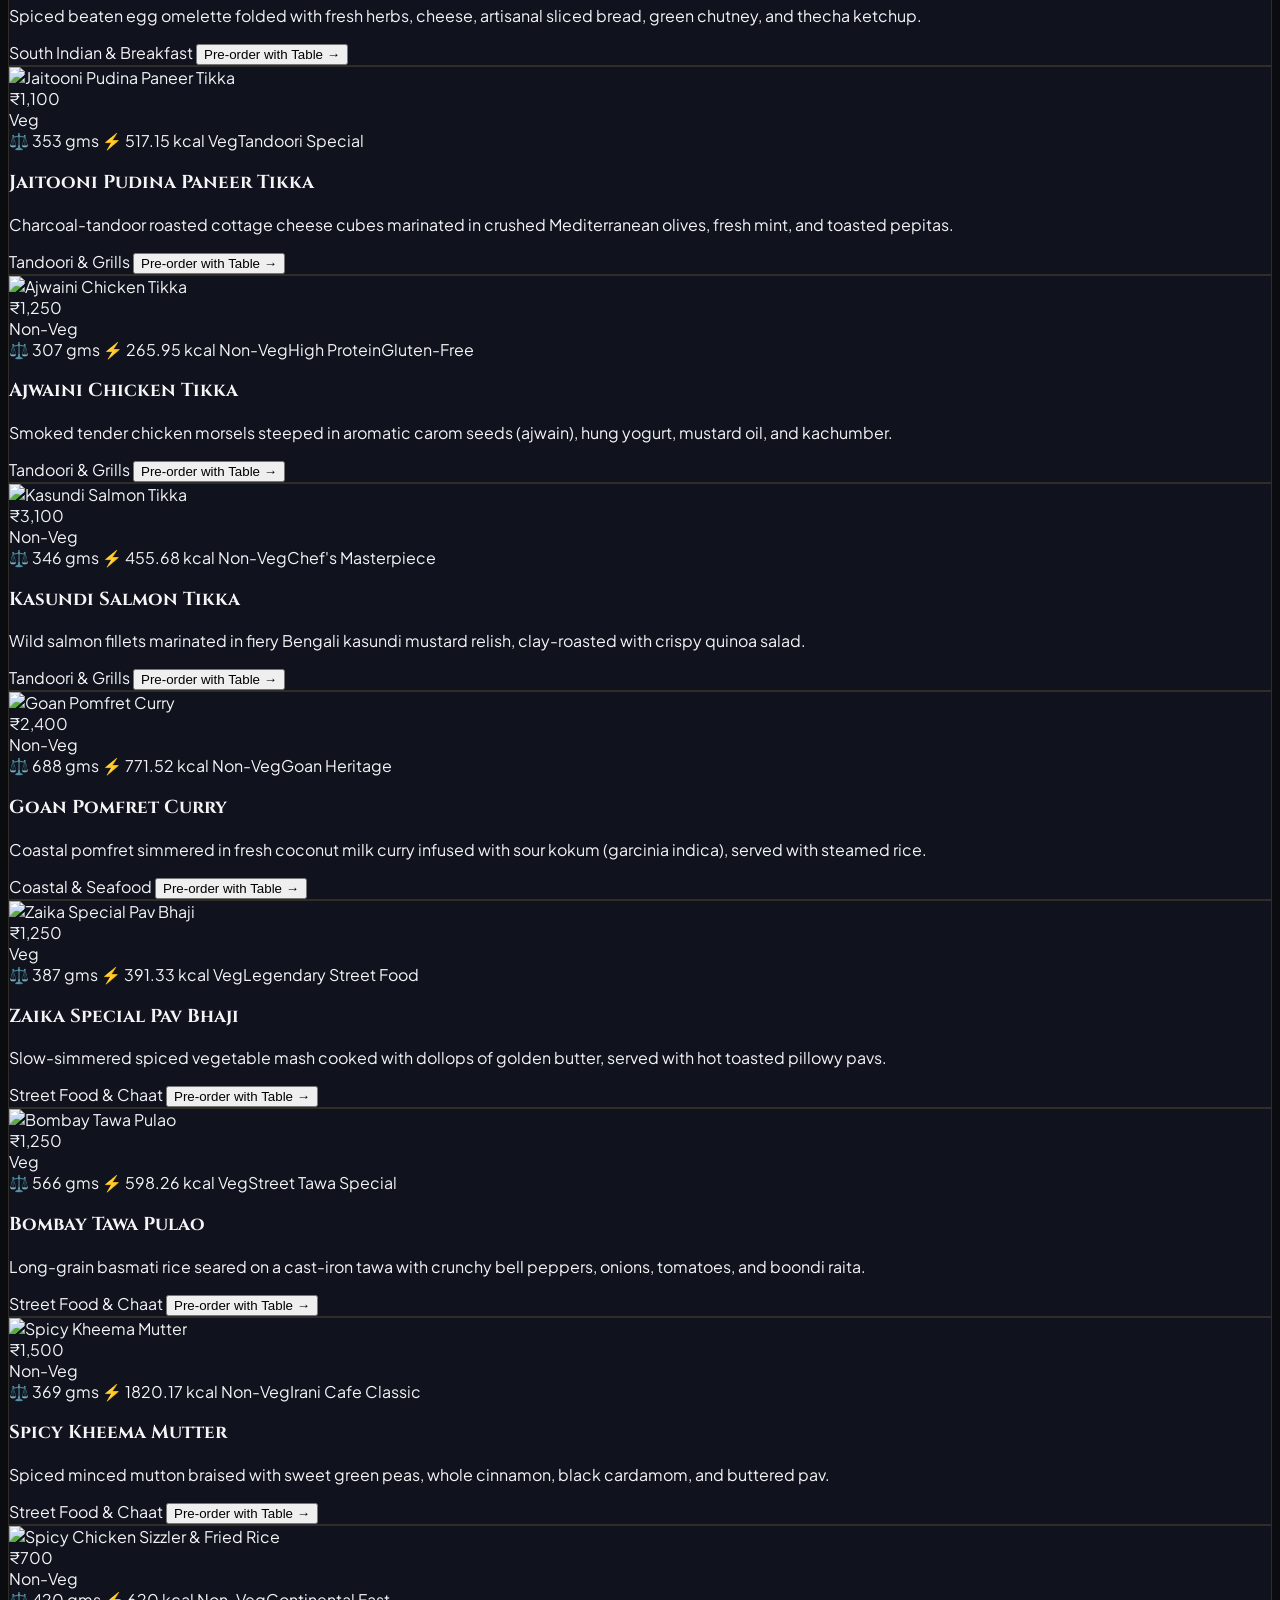
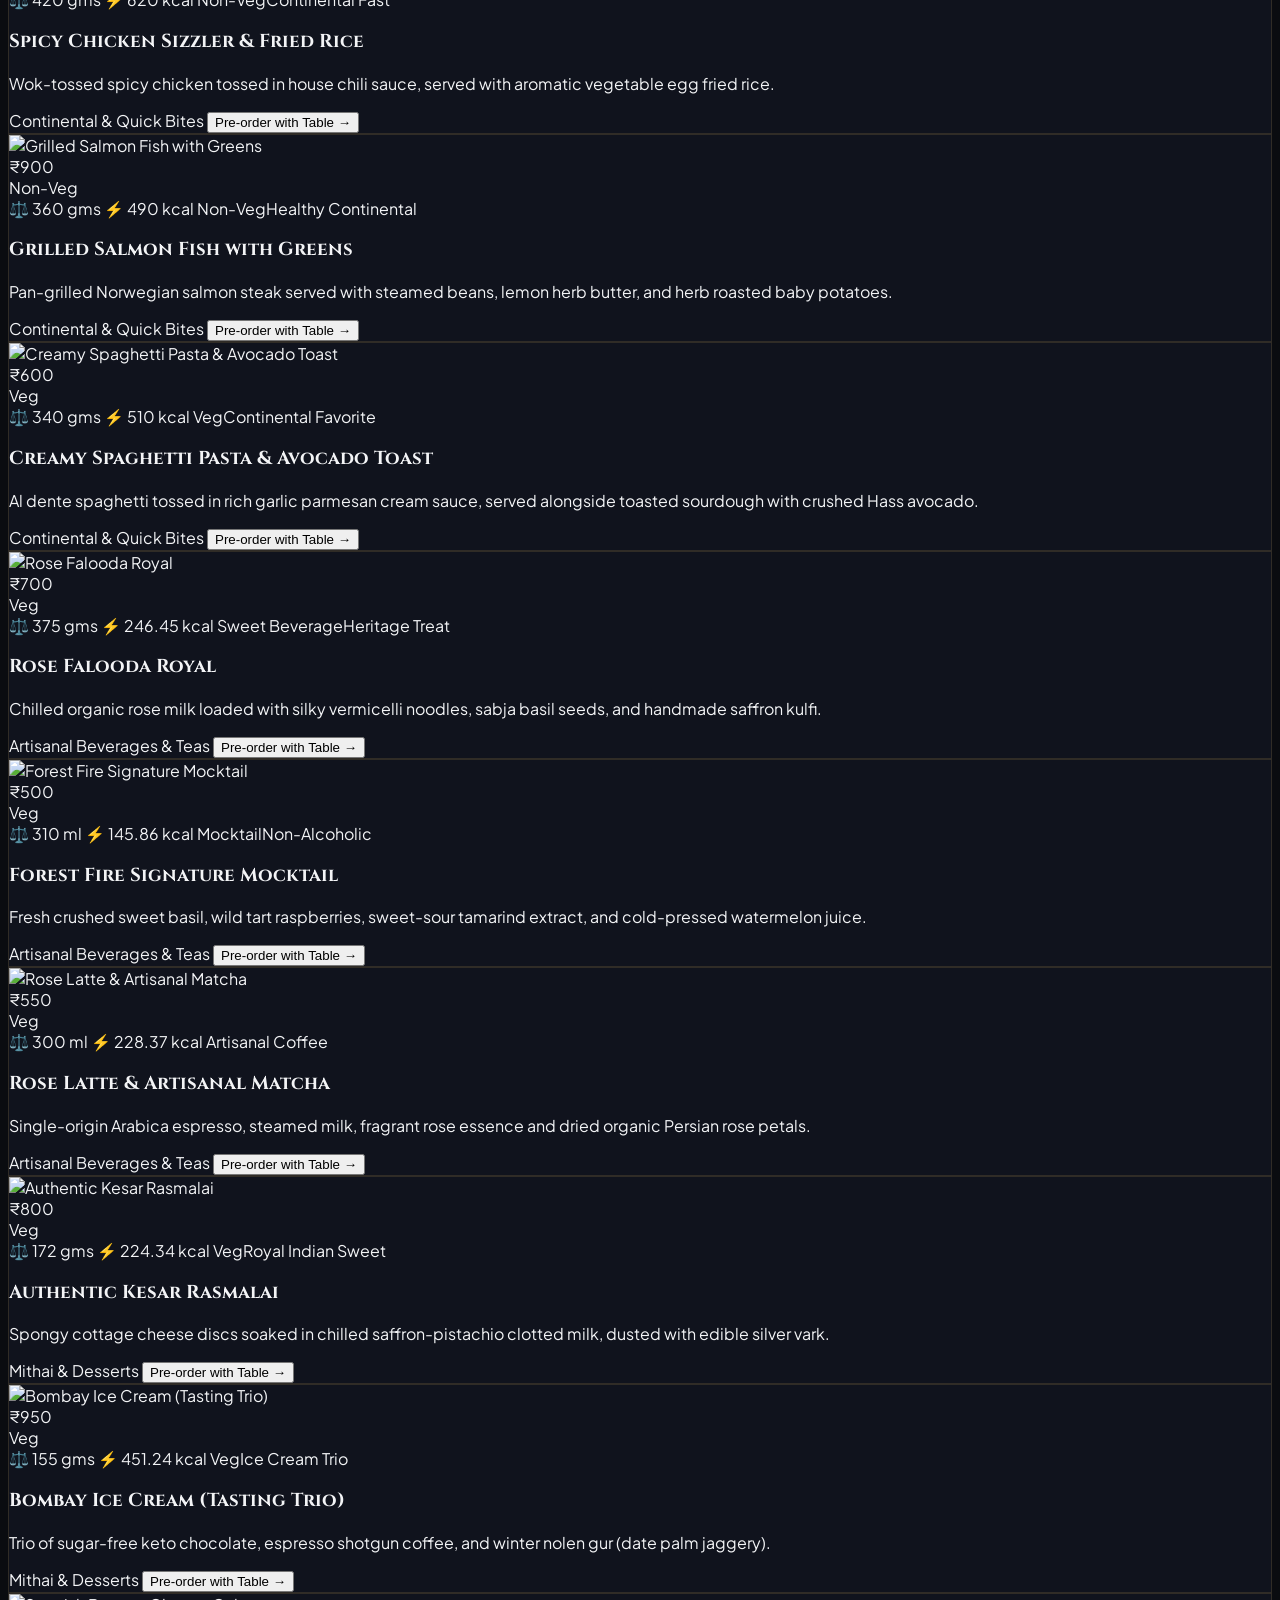
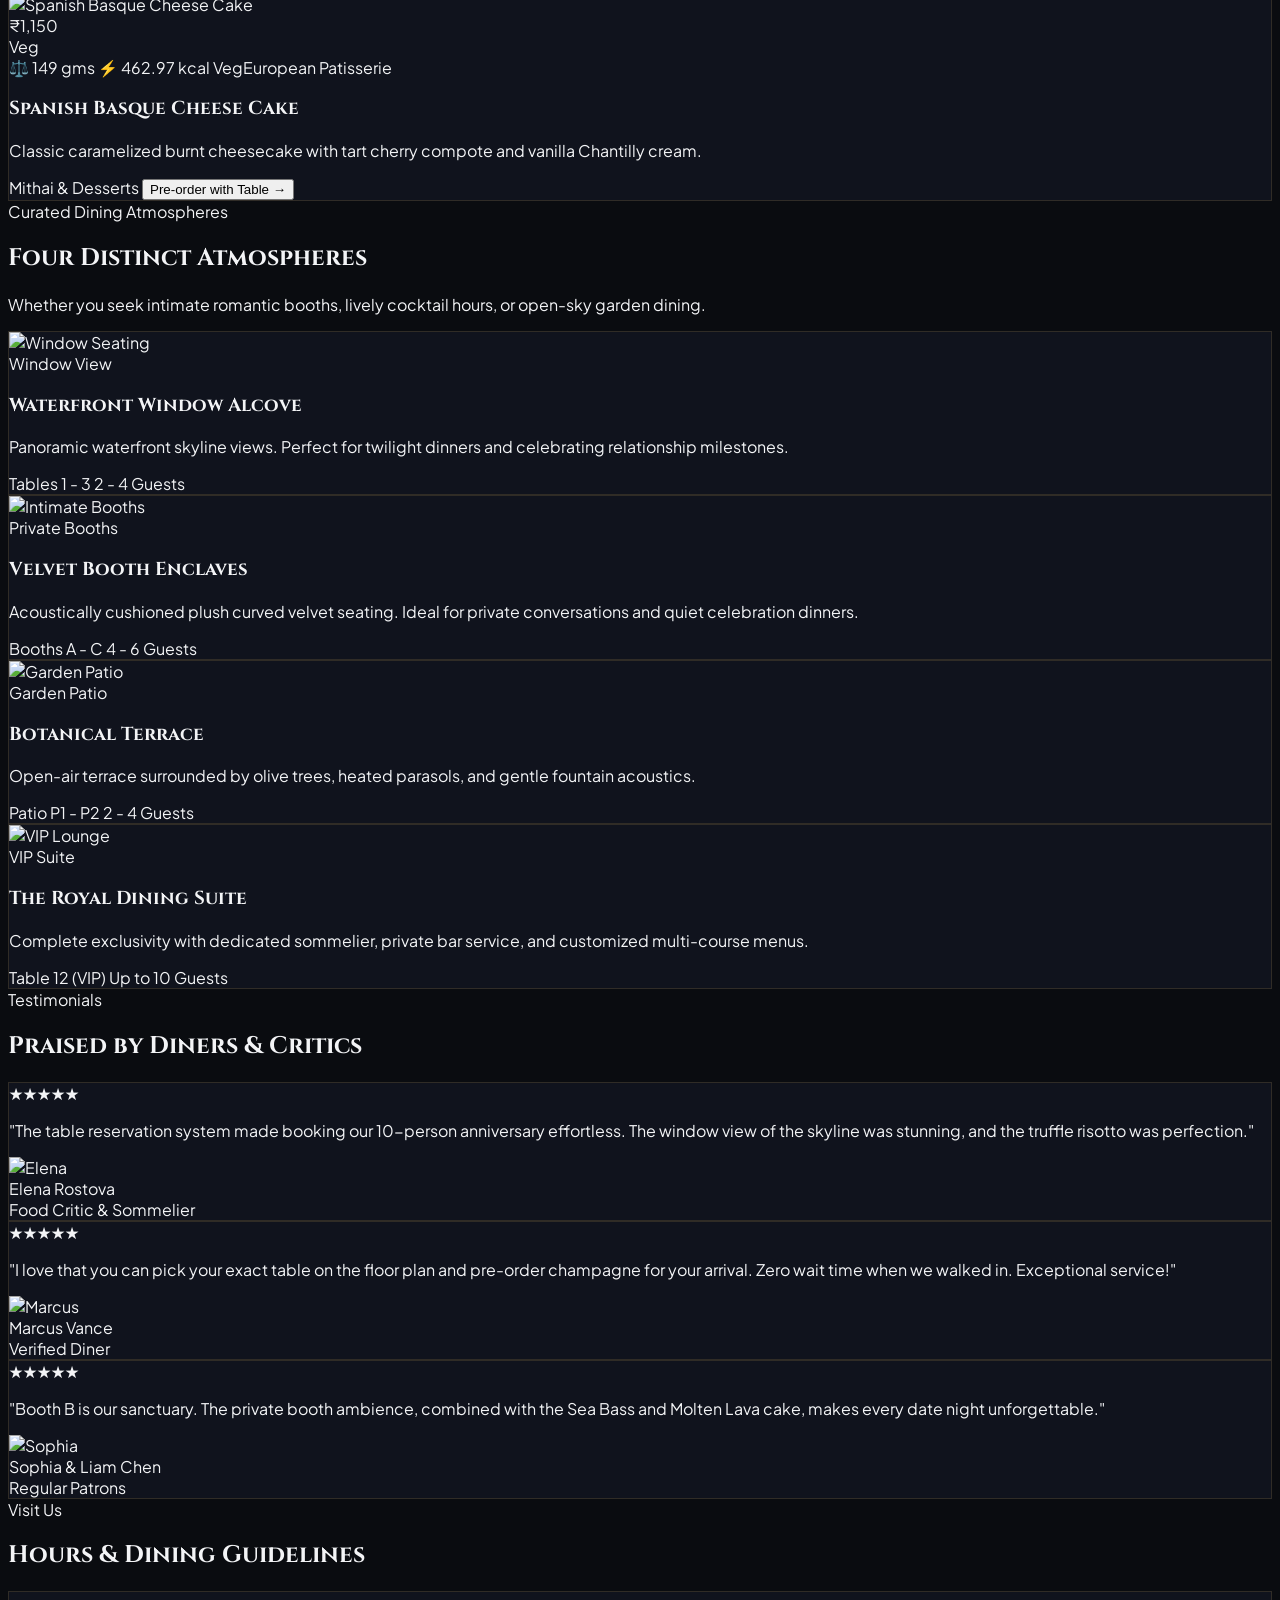
==== commit 4435c364: "Fix booking UI and update menu catalog" ====
--- a/index.html
+++ b/index.html
@@ -798,13 +798,16 @@
 
       <!-- Ticket Card -->
       <div class="ticket-edge p-5 rounded-xl bg-stone-900 border border-stone-700/80 text-stone-100 shadow-inner">
-        <div class="flex items-center justify-between pb-3 border-b border-stone-800">
-          <div>
-            <span class="text-[10px] text-stone-400 uppercase tracking-wider block">Booking Reference</span>
-            <span id="confPassCode" class="text-base font-mono font-bold text-amber-400 tracking-wider">RES-0000</span>
+        <div class="confirmation-ticket-header pb-4 border-b border-stone-800">
+          <div class="flex items-center justify-between gap-3">
+            <div>
+              <span class="text-[10px] text-stone-400 uppercase tracking-wider block">Booking Reference</span>
+              <span id="confPassCode" class="text-base font-mono font-bold text-amber-400 tracking-wider">RES-0000</span>
+            </div>
+            <span class="text-[10px] uppercase tracking-wider text-stone-500">Digital menu pass</span>
           </div>
           <!-- QR Code Preview -->
-          <div id="confPassQrCode"></div>
+          <div id="confPassQrCode" class="confirmation-qr mt-4" aria-label="QR code for the Zaika India menu"></div>
         </div>
 
         <div class="grid grid-cols-2 gap-3 py-3 text-xs border-b border-stone-800">
--- a/styles.css
+++ b/styles.css
@@ -243,6 +243,24 @@
   right: -10px;
 }
 
+.confirmation-qr {
+  width: min(14rem, 100%);
+  aspect-ratio: 1;
+  margin-inline: auto;
+  padding: 0.65rem;
+  background: #ffffff;
+  border: 2px solid rgba(229, 185, 92, 0.65);
+  border-radius: 0.75rem;
+  box-shadow: 0 10px 30px rgba(0, 0, 0, 0.28);
+}
+
+.qr-code-image {
+  display: block;
+  width: 100%;
+  height: 100%;
+  object-fit: contain;
+}
+
 /* Responsive layout fixes for phones and large screens */
 @media (max-width: 640px) {
   body {
